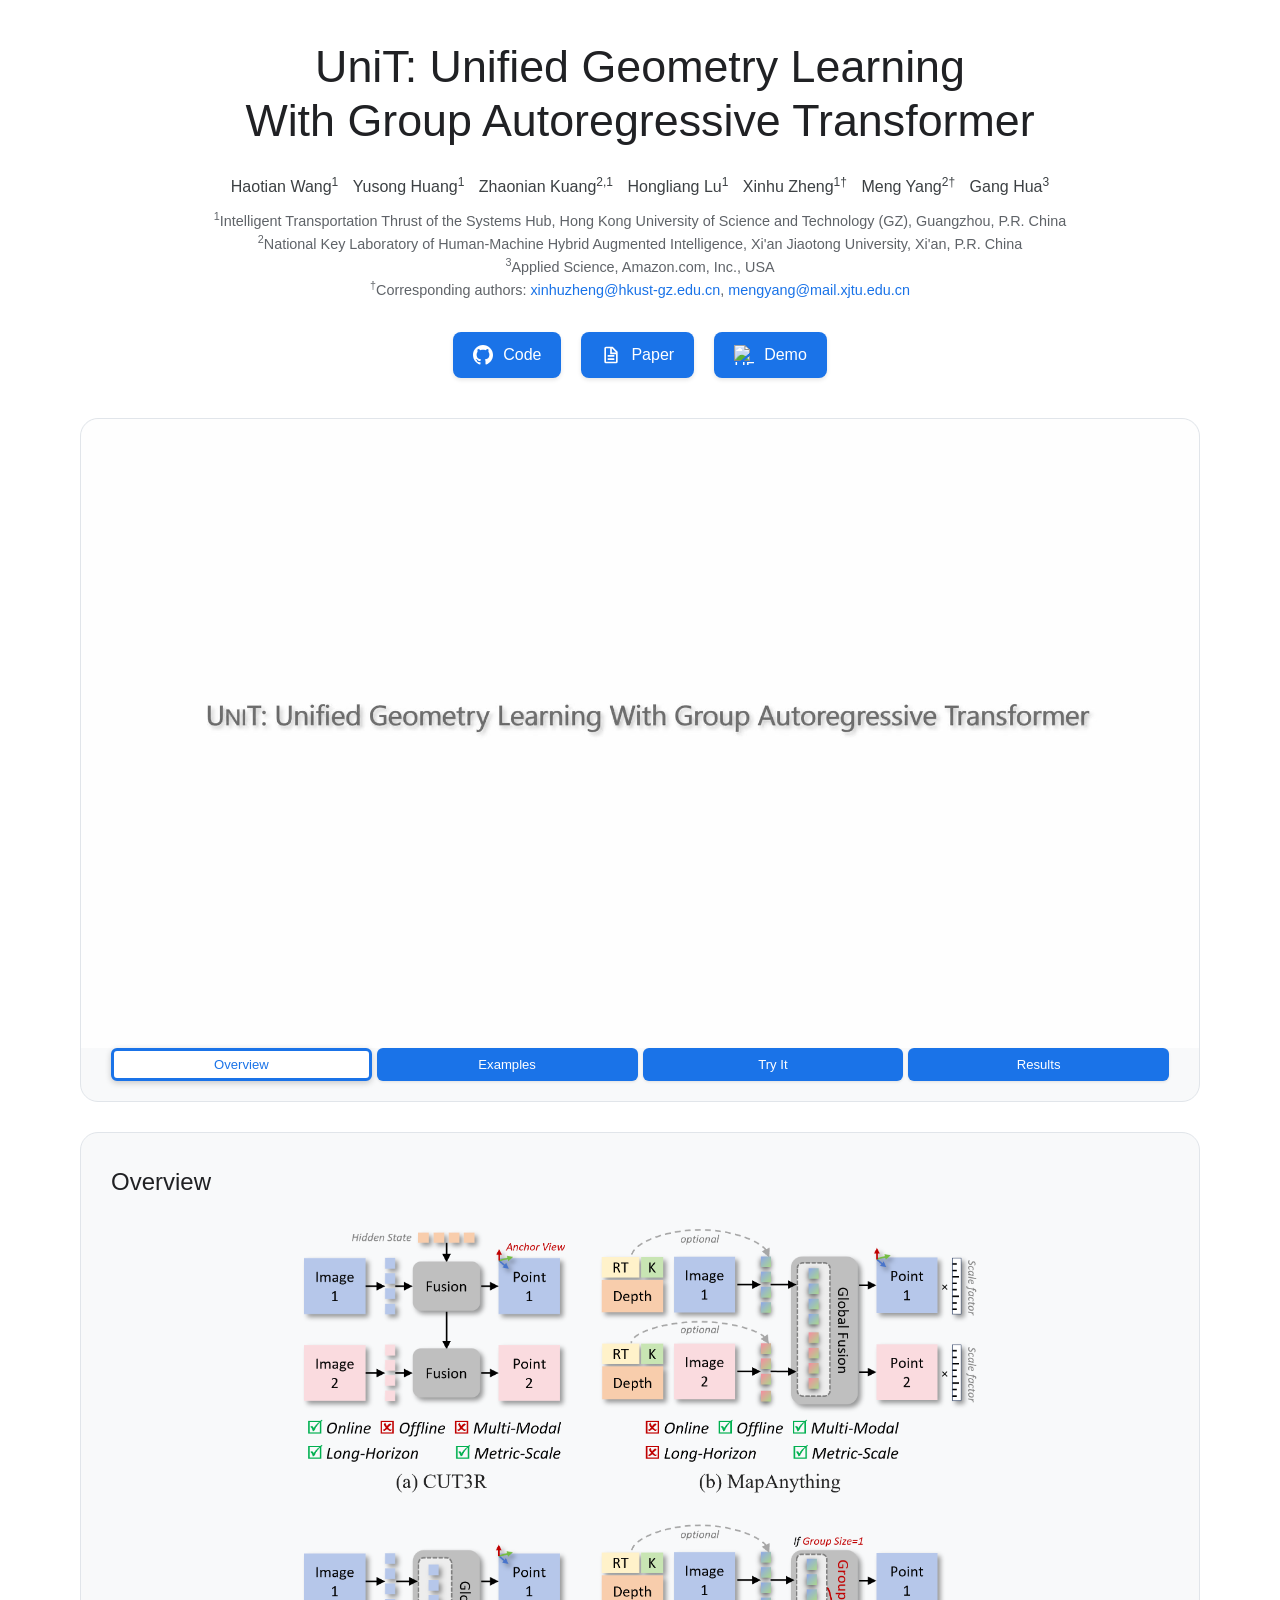
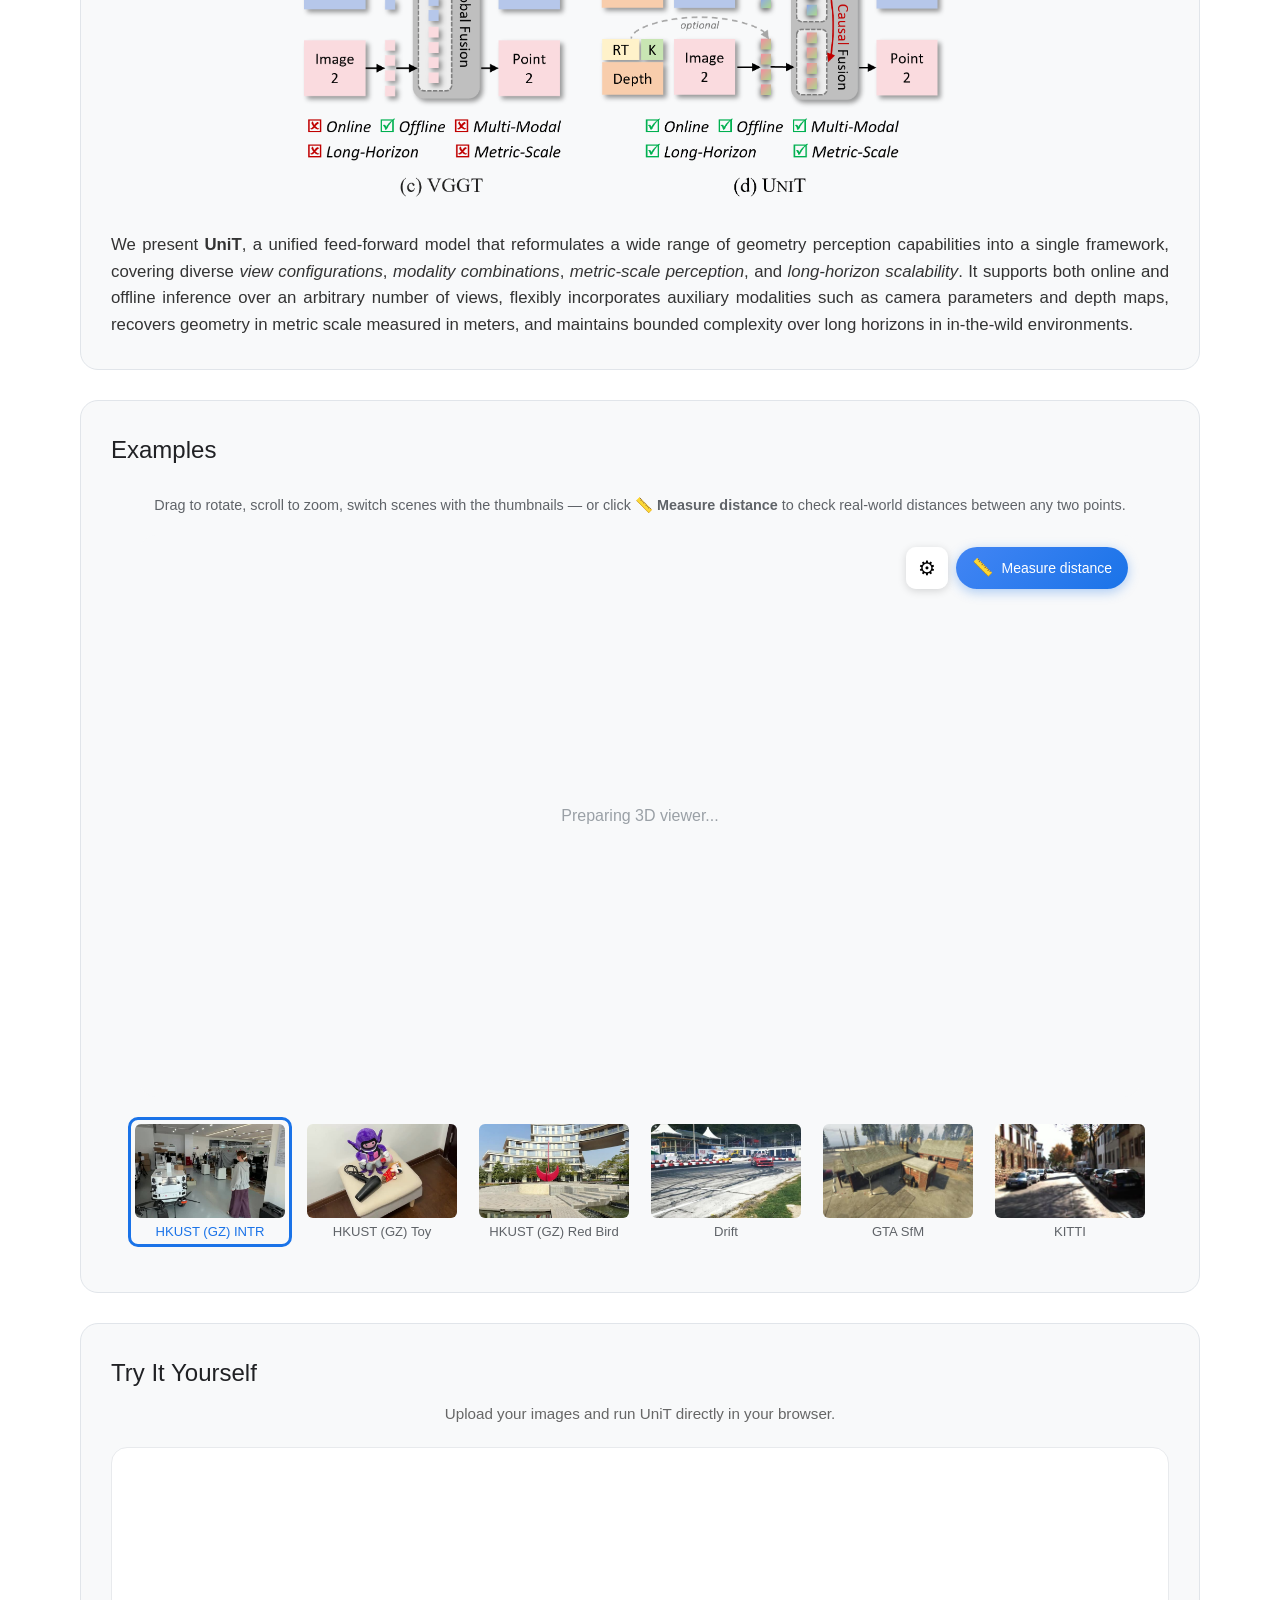
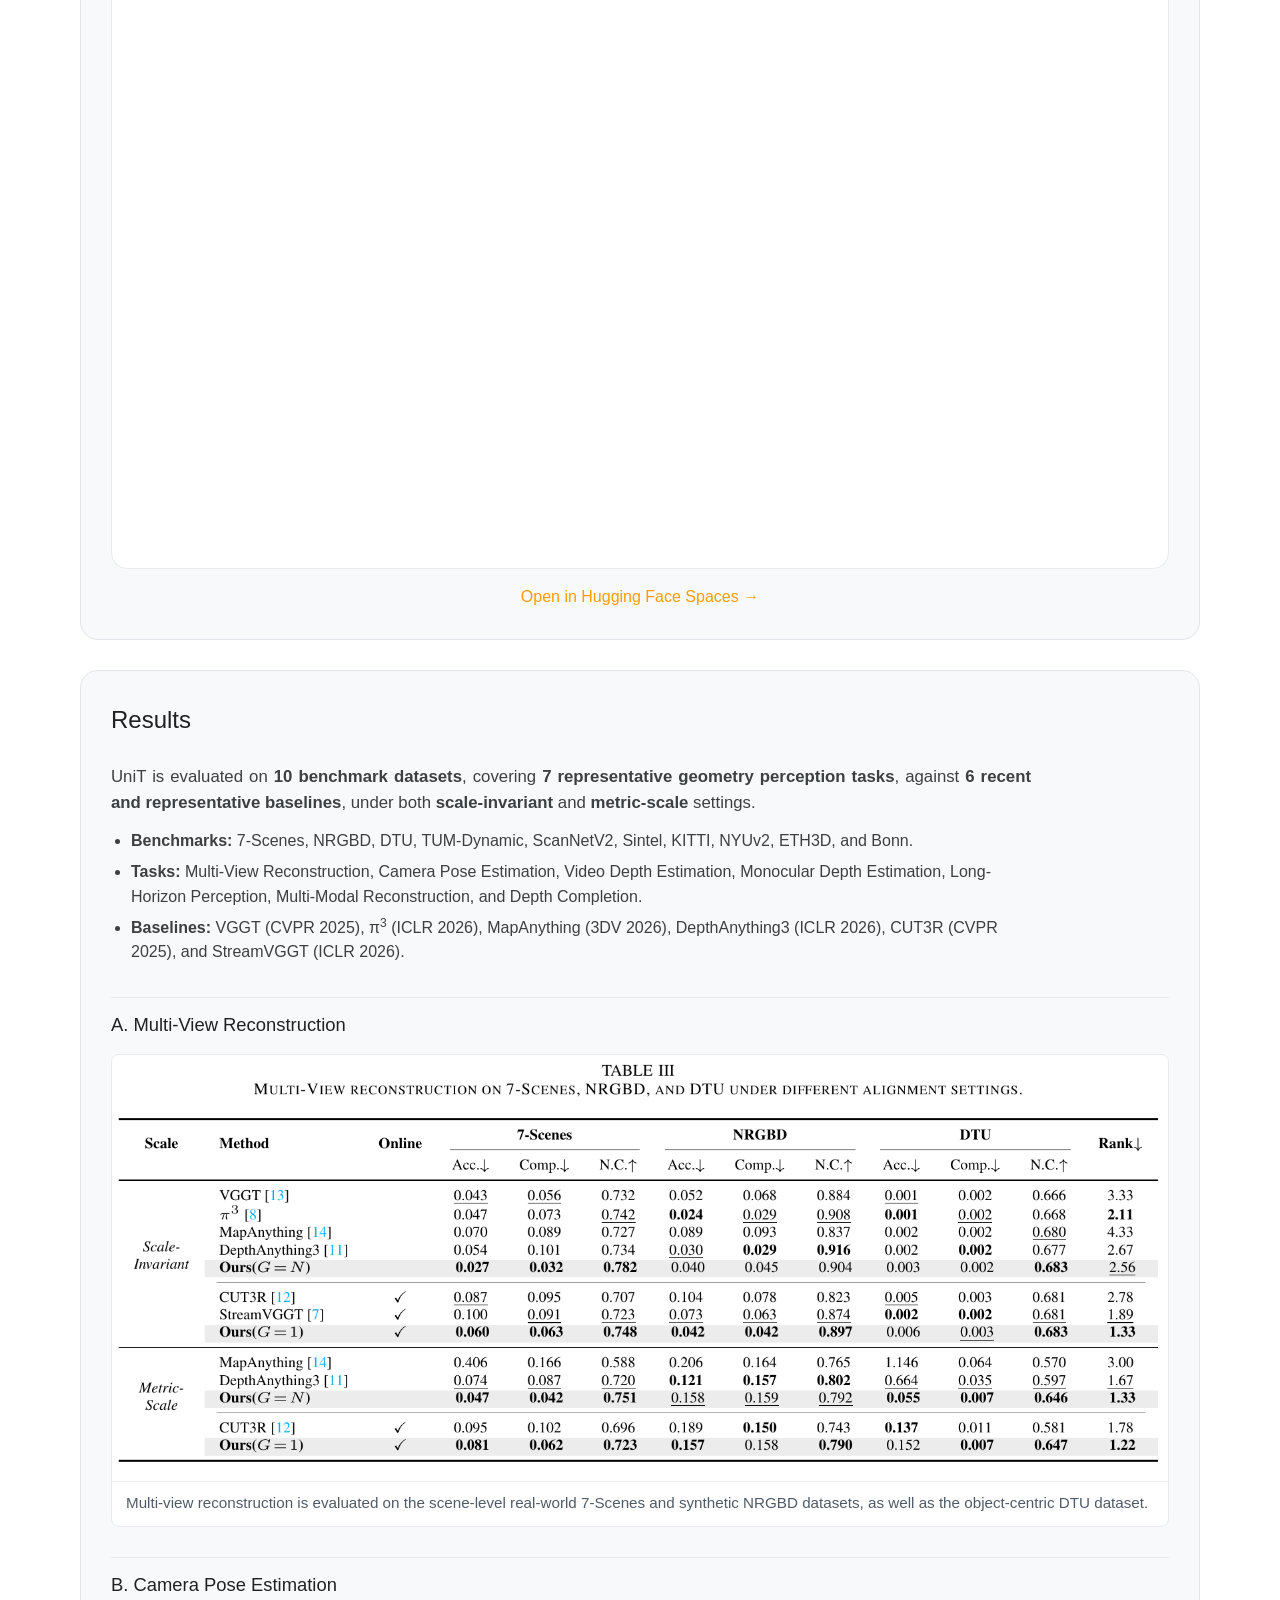
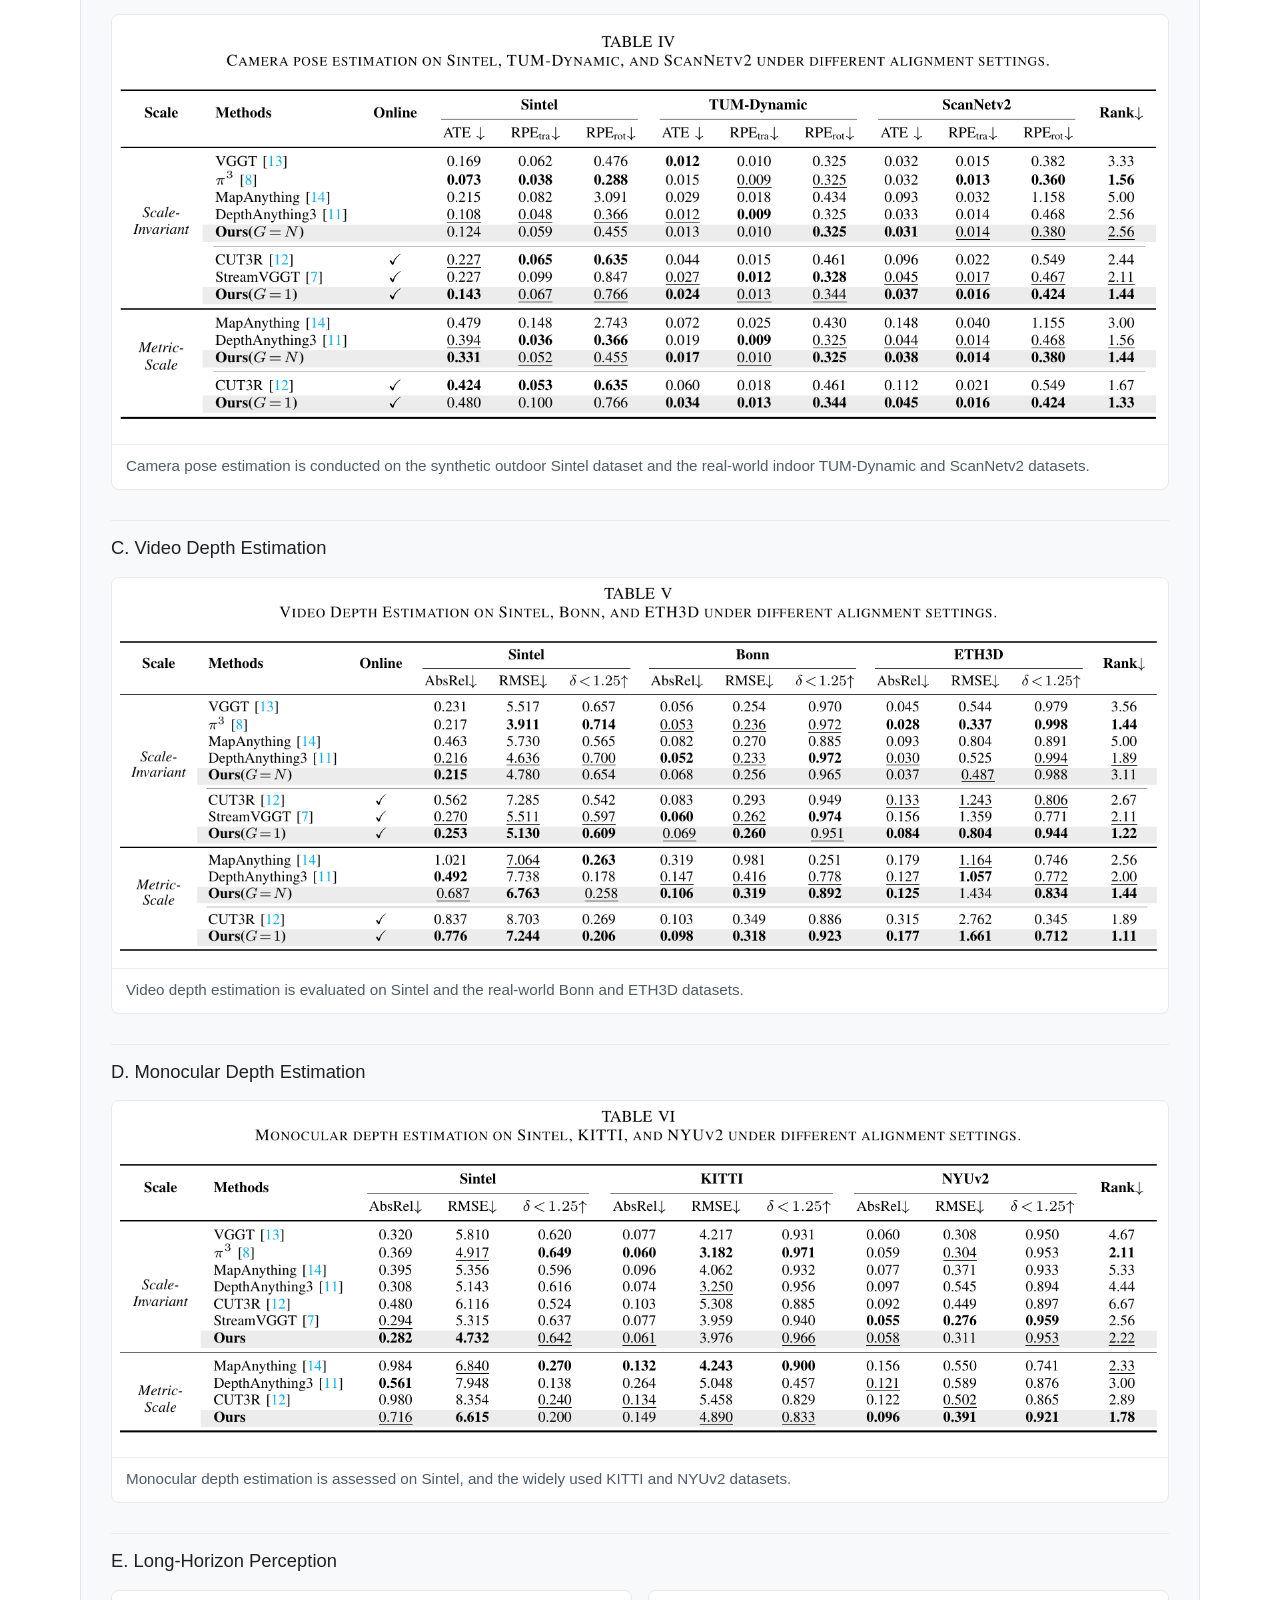
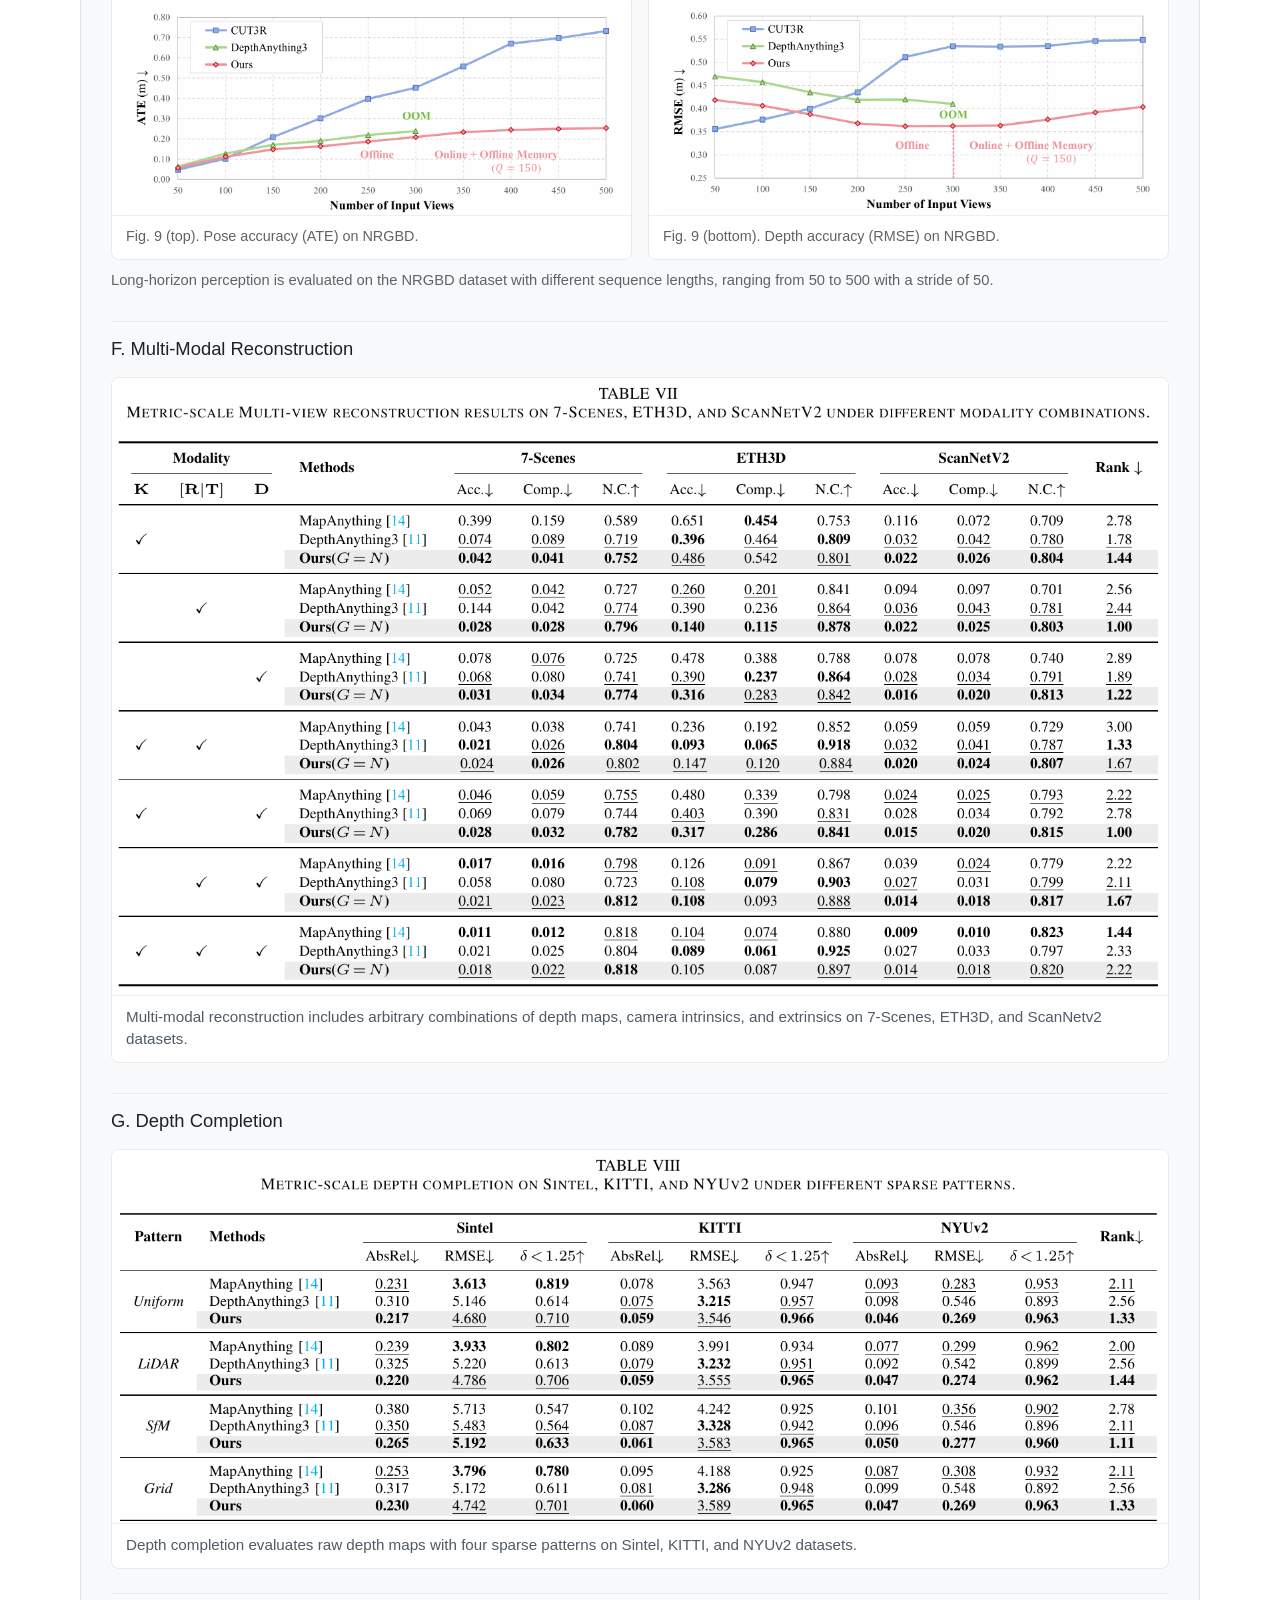
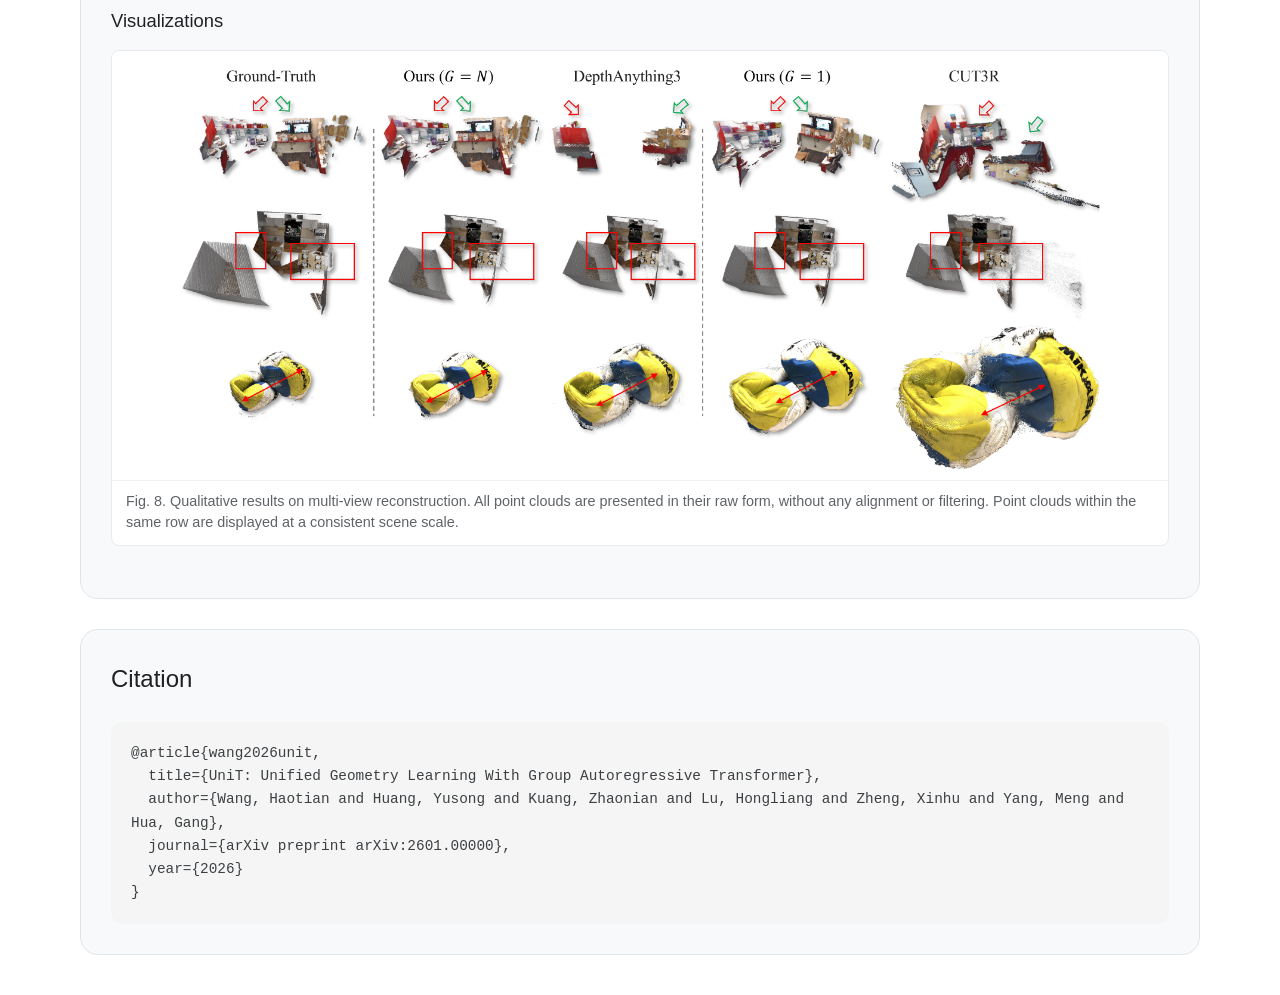
==== index.html @ c6584337 "Restore embedded Hugging Face demo" ====
<!DOCTYPE html>
<html lang="en">
<head>
    <meta charset="UTF-8">
    <meta name="viewport" content="width=device-width, initial-scale=1.0">
    <title>UniT</title>
    <link rel="icon" href="data:image/svg+xml,<svg xmlns=%22http://www.w3.org/2000/svg%22 viewBox=%220 0 100 100%22><text y=%22.9em%22 font-size=%2290%22>🔮</text></svg>">
    <link rel="preconnect" href="https://fonts.googleapis.com">
    <link rel="preconnect" href="https://fonts.gstatic.com" crossorigin>
    <link href="https://fonts.googleapis.com/css2?family=Google+Sans:wght@400;500;700&display=swap" rel="stylesheet">
    <link rel="stylesheet" href="style.css?v=20260520-hfdemo">
    <link rel="preload" as="image" href="assets/videos/intro_poster.jpg">
</head>
<body>

    <h1>UniT: Unified Geometry Learning<br>With Group Autoregressive Transformer</h1>

    <div class="authors">
        <span>Haotian Wang<sup>1</sup></span>
        <span>Yusong Huang<sup>1</sup></span>
        <span>Zhaonian Kuang<sup>2,1</sup></span>
        <span>Hongliang Lu<sup>1</sup></span>
        <span>Xinhu Zheng<sup>1†</sup></span>
        <span>Meng Yang<sup>2†</sup></span>
        <span>Gang Hua<sup>3</sup></span>
    </div>
    <div class="affiliations">
        <sup>1</sup>Intelligent Transportation Thrust of the Systems Hub, Hong Kong University of Science and Technology (GZ), Guangzhou, P.R. China
        <br>
        <sup>2</sup>National Key Laboratory of Human-Machine Hybrid Augmented Intelligence, Xi'an Jiaotong University, Xi'an, P.R. China
        <br>
        <sup>3</sup>Applied Science, Amazon.com, Inc., USA
        <br>
        <sup>†</sup>Corresponding authors:
        <a href="mailto:xinhuzheng@hkust-gz.edu.cn">xinhuzheng@hkust-gz.edu.cn</a>,
        <a href="mailto:mengyang@mail.xjtu.edu.cn">mengyang@mail.xjtu.edu.cn</a>
    </div>

    <div class="links">
        <a href="https://github.com/Wang-xjtu/UniT" target="_blank" rel="noopener noreferrer">
            <svg xmlns="http://www.w3.org/2000/svg" width="16" height="16" viewBox="0 0 24 24" fill="currentColor"><path d="M12 0c-6.626 0-12 5.373-12 12 0 5.302 3.438 9.8 8.207 11.387.599.111.793-.261.793-.577v-2.234c-3.338.726-4.033-1.416-4.033-1.416-.546-1.387-1.333-1.756-1.333-1.756-1.089-.745.083-.729.083-.729 1.205.084 1.839 1.237 1.839 1.237 1.07 1.834 2.807 1.304 3.492.997.107-.775.418-1.305.762-1.604-2.665-.305-5.467-1.334-5.467-5.931 0-1.311.469-2.381 1.236-3.221-.124-.303-.535-1.524.117-3.176 0 0 1.008-.322 3.301 1.23.957-.266 1.983-.399 3.003-.404 1.02.005 2.047.138 3.006.404 2.291-1.552 3.297-1.23 3.297-1.23.653 1.653.242 2.874.118 3.176.77.84 1.235 1.911 1.235 3.221 0 4.609-2.807 5.624-5.479 5.921.43.372.823 1.102.823 2.222v3.293c0 .319.192.694.801.576 4.765-1.589 8.199-6.086 8.199-11.386 0-6.627-5.373-12-12-12z"/></svg>
            Code
        </a>
        <a href="#">
            <svg xmlns="http://www.w3.org/2000/svg" width="16" height="16" viewBox="0 0 24 24" fill="currentColor"><path d="M14 2H6a2 2 0 0 0-2 2v16a2 2 0 0 0 2 2h12a2 2 0 0 0 2-2V8l-6-6zm-1 2l5 5h-5V4zM6 20V4h5v7h7v9H6z"/><path d="M8 12h8v2H8zm0 4h8v2H8z"/></svg>
            Paper
        </a>
        <a href="https://enceladush-unit.hf.space/" target="_blank" rel="noopener noreferrer">
            <img src="https://huggingface.co/front/assets/huggingface_logo-noborder.svg" alt="HF" width="20" height="20" style="vertical-align: middle;">
            Demo
        </a>
    </div>

    <!-- Video Container (like D4RT intro video) -->
    <div class="video-container">
        <!-- `preload="none"` keeps the 18 MB intro.mp4 off the network on
             first paint. The poster image (36 KB, preloaded above)
             renders immediately. script.js flips preload to "auto" and
             calls play() once the intro becomes visible. -->
        <video id="intro-video" autoplay muted loop playsinline preload="none" poster="assets/videos/intro_poster.jpg">
            <source src="assets/videos/intro.mp4" type="video/mp4">
        </video>
        <div class="chapters">
            <button class="selected" data-section="overview">Overview</button>
            <button data-section="demo">Examples</button>
            <button data-section="hf-demo">Try It</button>
            <button data-section="results">Results</button>
        </div>
    </div>

    <!-- Overview -->
    <div class="method" id="overview">
        <h2>Overview</h2>
        <div class="fig-container" style="text-align:center;">
            <img src="assets/overview.png" alt="UniT Overview" style="width:65%; max-width:100%; border-radius:20px; display:inline-block;">
        </div>
        <p>
            We present <strong>UniT</strong>, a unified feed-forward model that reformulates a wide range of geometry perception capabilities into a single framework, covering diverse <em>view configurations</em>, <em>modality combinations</em>, <em>metric-scale perception</em>, and <em>long-horizon scalability</em>. It supports both online and offline inference over an arbitrary number of views, flexibly incorporates auxiliary modalities such as camera parameters and depth maps, recovers geometry in metric scale measured in meters, and maintains bounded complexity over long horizons in in-the-wild environments.
        </p>
    </div>

    <!-- Examples -->
    <div class="visualization-container" id="demo">
        <h2>Examples</h2>
        <p class="demo-hint">Drag to rotate, scroll to zoom, switch scenes with the thumbnails — or click <strong>📏 Measure distance</strong> to check real-world distances between any two points.</p>
        <p id="measure-hint" class="measure-hint">Click two points to measure distance</p>
        <div class="demo-ply-panel">
            <div id="demo-message">Click a thumbnail or the Examples tab to load the point cloud.</div>
            <button id="measure-btn" class="measure-button" title="Toggle distance measurement — click two points on the cloud to measure" aria-label="Toggle distance measurement">
                <span class="measure-icon" aria-hidden="true">📏</span>
                <span class="measure-label">Measure distance</span>
            </button>
            <button id="controls-toggle-btn" class="controls-toggle" title="Open view controls" aria-label="Open view controls">⚙</button>
            <canvas id="demo-canvas"></canvas>

            <!-- MeshLab-style live view controls (sampling rate, point size,
                 brightness, background, scene rotation, initial camera). -->
            <aside id="demo-controls-panel" class="demo-controls-panel" aria-label="View controls">
                <div class="controls-header">
                    <span>View Controls</span>
                    <button id="controls-close" aria-label="Close view controls">×</button>
                </div>
                <div class="controls-body">
                    <div class="control-group">
                        <div class="control-label">
                            <span>Point size</span>
                            <span class="control-value" id="ctrl-pointsize-val">0.050</span>
                        </div>
                        <input type="range" id="ctrl-pointsize" min="0.000001" max="0.5" step="0.000001">
                    </div>
                    <div class="control-group">
                        <div class="control-label">
                            <span>Sampling rate</span>
                            <span class="control-value" id="ctrl-sampling-val">100%</span>
                        </div>
                        <input type="range" id="ctrl-sampling" min="1" max="100" step="1" value="100">
                    </div>
                    <div class="control-group">
                        <div class="control-label">
                            <span>Brightness</span>
                            <span class="control-value" id="ctrl-brightness-val">1.00×</span>
                        </div>
                        <input type="range" id="ctrl-brightness" min="0.30" max="3.0" step="0.05" value="1.0">
                    </div>
                    <div class="control-group">
                        <div class="control-label"><span>Background</span></div>
                        <div id="ctrl-bg-swatches" class="bg-swatches">
                            <button type="button" class="bg-swatch selected" data-bg="#ffffff" style="background:#ffffff" title="White"></button>
                            <button type="button" class="bg-swatch" data-bg="#f1f3f4" style="background:#f1f3f4" title="Light grey"></button>
                            <button type="button" class="bg-swatch" data-bg="#1f1f1f" style="background:#1f1f1f" title="Dark grey"></button>
                            <button type="button" class="bg-swatch" data-bg="#000000" style="background:#000000" title="Black"></button>
                        </div>
                    </div>
                    <div class="control-group">
                        <div class="control-label"><span>Scene rotation</span></div>
                        <div class="sub-control">
                            <span>Pitch (X)</span>
                            <input type="range" id="ctrl-rot-x" min="-180" max="180" step="1" value="0">
                            <span class="control-value" id="ctrl-rot-x-val">0°</span>
                        </div>
                        <div class="sub-control">
                            <span>Yaw (Y)</span>
                            <input type="range" id="ctrl-rot-y" min="-180" max="180" step="1" value="0">
                            <span class="control-value" id="ctrl-rot-y-val">0°</span>
                        </div>
                        <div class="sub-control">
                            <span>Roll (Z)</span>
                            <input type="range" id="ctrl-rot-z" min="-180" max="180" step="1" value="0">
                            <span class="control-value" id="ctrl-rot-z-val">0°</span>
                        </div>
                    </div>
                    <div class="control-buttons">
                        <button type="button" id="ctrl-capture-cam" class="ctrl-btn" title="Saves the current camera perspective as this scene's initial view; future loads of this scene will open at this angle.">Save as Initial View</button>
                        <button type="button" id="ctrl-reset" class="ctrl-btn ctrl-btn-ghost">Reset</button>
                        <button type="button" id="ctrl-copy" class="ctrl-btn ctrl-btn-primary">Copy Config</button>
                    </div>
                    <pre id="ctrl-copy-output" class="ctrl-copy-output" style="display:none"></pre>
                </div>
            </aside>
        </div>
        <div class="sample-selector">
            <div class="samples-row demo-thumbs">
                <button class="demo-thumb selected" data-demo="hkust_intr">
                    <video src="assets/demos/hkust_intr/reconstructed.h264.mp4" poster="assets/demos/hkust_intr/cover.jpg" muted loop playsinline preload="none"></video>
                    <span>HKUST (GZ) INTR</span>
                </button>
                <button class="demo-thumb" data-demo="hkust_toy">
                    <video src="assets/demos/hkust_toy/reconstructed.h264.mp4" poster="assets/demos/hkust_toy/cover.jpg" muted loop playsinline preload="none"></video>
                    <span>HKUST (GZ) Toy</span>
                </button>
                <button class="demo-thumb" data-demo="hkust_redbird">
                    <video src="assets/demos/hkust_redbird/reconstructed.h264.mp4" poster="assets/demos/hkust_redbird/cover.jpg" muted loop playsinline preload="none"></video>
                    <span>HKUST (GZ) Red Bird</span>
                </button>
                <button class="demo-thumb" data-demo="drift">
                    <video src="assets/demos/drift/reconstructed.h264.mp4" poster="assets/demos/drift/cover.jpg" muted loop playsinline preload="none"></video>
                    <span>Drift</span>
                </button>
                <button class="demo-thumb" data-demo="gta_sfm">
                    <video src="assets/demos/gta_sfm/reconstructed.h264.mp4" poster="assets/demos/gta_sfm/cover.jpg" muted loop playsinline preload="none"></video>
                    <span>GTA SfM</span>
                </button>
                <button class="demo-thumb" data-demo="kitti">
                    <video src="assets/demos/kitti/reconstructed.h264.mp4" poster="assets/demos/kitti/cover.jpg" muted loop playsinline preload="none"></video>
                    <span>KITTI</span>
                </button>
            </div>
        </div>
    </div>

    <!-- Hugging Face Demo -->
    <div class="demo-container" id="hf-demo">
        <h2>Try It Yourself</h2>
        <p class="demo-description">Upload your images and run UniT directly in your browser.</p>
        <div class="hf-space-wrapper">
            <iframe
                src="https://enceladush-unit.hf.space/"
                frameborder="0"
                width="100%"
                height="720"
                title="UniT Demo"
                allow="accelerometer; autoplay; clipboard-write; encrypted-media; gyroscope; picture-in-picture"
                allowfullscreen
            ></iframe>
        </div>
        <p class="demo-link">
            <a href="https://enceladush-unit.hf.space/" target="_blank" rel="noopener noreferrer">
                Open in Hugging Face Spaces →
            </a>
        </p>
    </div>

    <!-- Results -->
    <div class="results" id="results">
        <h2>Results</h2>
        <p class="results-intro">
            UniT is evaluated on <strong>10 benchmark datasets</strong>, covering <strong>7 representative geometry perception tasks</strong>, against <strong>6 recent and representative baselines</strong>, under both <strong>scale-invariant</strong> and <strong>metric-scale</strong> settings.
        </p>
        <ul class="result-summary-list">
            <li><strong>Benchmarks:</strong> 7-Scenes, NRGBD, DTU, TUM-Dynamic, ScanNetV2, Sintel, KITTI, NYUv2, ETH3D, and Bonn.</li>
            <li><strong>Tasks:</strong> Multi-View Reconstruction, Camera Pose Estimation, Video Depth Estimation, Monocular Depth Estimation, Long-Horizon Perception, Multi-Modal Reconstruction, and Depth Completion.</li>
            <li><strong>Baselines:</strong> VGGT (CVPR 2025), &pi;<sup>3</sup> (ICLR 2026), MapAnything (3DV 2026), DepthAnything3 (ICLR 2026), CUT3R (CVPR 2025), and StreamVGGT (ICLR 2026).</li>
        </ul>
        <div class="result-table-list">
            <h3 class="result-task-title">A. Multi-View Reconstruction</h3>
            <figure class="result-figure">
                <img src="assets/results/table3_reconstruction.png" alt="Table III multi-view reconstruction results">
                <figcaption class="result-task-desc">Multi-view reconstruction is evaluated on the scene-level real-world 7-Scenes and synthetic NRGBD datasets, as well as the object-centric DTU dataset.</figcaption>
            </figure>

            <h3 class="result-task-title">B. Camera Pose Estimation</h3>
            <figure class="result-figure">
                <img src="assets/results/table4_pose.png" alt="Table IV camera pose estimation results">
                <figcaption class="result-task-desc">Camera pose estimation is conducted on the synthetic outdoor Sintel dataset and the real-world indoor TUM-Dynamic and ScanNetv2 datasets.</figcaption>
            </figure>

            <h3 class="result-task-title">C. Video Depth Estimation</h3>
            <figure class="result-figure">
                <img src="assets/results/table5_video_depth.png" alt="Table V video depth estimation results">
                <figcaption class="result-task-desc">Video depth estimation is evaluated on Sintel and the real-world Bonn and ETH3D datasets.</figcaption>
            </figure>

            <h3 class="result-task-title">D. Monocular Depth Estimation</h3>
            <figure class="result-figure">
                <img src="assets/results/table6_mono_depth.png" alt="Table VI monocular depth estimation results">
                <figcaption class="result-task-desc">Monocular depth estimation is assessed on Sintel, and the widely used KITTI and NYUv2 datasets.</figcaption>
            </figure>

            <h3 class="result-task-title">E. Long-Horizon Perception</h3>
            <figure class="result-figure-group">
                <div class="result-figure-pair" aria-label="Fig. 9 long-horizon perception results">
                    <figure class="result-figure">
                        <img src="assets/results/fig9_long_horizon_ate.png" alt="Fig. 9 ATE long-horizon perception results">
                        <figcaption>Fig. 9 (top). Pose accuracy (ATE) on NRGBD.</figcaption>
                    </figure>
                    <figure class="result-figure">
                        <img src="assets/results/fig9_long_horizon_rmse.png" alt="Fig. 9 RMSE long-horizon perception results">
                        <figcaption>Fig. 9 (bottom). Depth accuracy (RMSE) on NRGBD.</figcaption>
                    </figure>
                </div>
                <figcaption class="result-group-caption result-task-desc">Long-horizon perception is evaluated on the NRGBD dataset with different sequence lengths, ranging from 50 to 500 with a stride of 50.</figcaption>
            </figure>

            <h3 class="result-task-title">F. Multi-Modal Reconstruction</h3>
            <figure class="result-figure">
                <img src="assets/results/table7_multimodal.png" alt="Table VII multi-modal reconstruction results">
                <figcaption class="result-task-desc">Multi-modal reconstruction includes arbitrary combinations of depth maps, camera intrinsics, and extrinsics on 7-Scenes, ETH3D, and ScanNetv2 datasets.</figcaption>
            </figure>

            <h3 class="result-task-title">G. Depth Completion</h3>
            <figure class="result-figure">
                <img src="assets/results/table8_depth_completion.png" alt="Table VIII depth completion results">
                <figcaption class="result-task-desc">Depth completion evaluates raw depth maps with four sparse patterns on Sintel, KITTI, and NYUv2 datasets.</figcaption>
            </figure>
        </div>
        <h3 class="result-task-title result-task-title-wide">Visualizations</h3>
        <figure class="result-figure result-figure-wide result-figure-after-tables">
            <img src="assets/results/fig8_qualitative.png" alt="Qualitative multi-view reconstruction results from Fig. 8">
            <figcaption>Fig. 8. Qualitative results on multi-view reconstruction. All point clouds are presented in their raw form, without any alignment or filtering. Point clouds within the same row are displayed at a consistent scene scale.</figcaption>
        </figure>
    </div>

    <!-- Citation -->
    <div class="citation">
        <h2>Citation</h2>
<pre>@article{wang2026unit,
  title={UniT: Unified Geometry Learning With Group Autoregressive Transformer},
  author={Wang, Haotian and Huang, Yusong and Kuang, Zhaonian and Lu, Hongliang and Zheng, Xinhu and Yang, Meng and Hua, Gang},
  journal={arXiv preprint arXiv:2601.00000},
  year={2026}
}</pre>
    </div>

    <script src="script.js?v=20260508-dragfix"></script>
</body>
</html>
---- style.css ----
/* ========================================
   D4RT Style - Light Theme Academic Template
   Replicated from https://d4rt-paper.github.io/
   ======================================== */

:root {
    --btn-height: 44px;
    --btn-gap: 8px;
    --img-size: calc((var(--btn-height) * 2) + var(--btn-gap));
    --btn-height-mobile: 30px;
    --btn-gap-mobile: 4px;
    --img-size-mobile: calc((var(--btn-height-mobile) * 2) + var(--btn-gap-mobile));
}

* {
    margin: 0;
    padding: 0;
    box-sizing: border-box;
}

body {
    font-family: 'Google Sans', Arial, sans-serif;
    line-height: 1.6;
    color: #333;
    max-width: 1200px;
    margin: 40px auto;
    padding: 0 40px;
    background-color: #fff;
}

a {
    color: #1a73e8;
    text-decoration: none;
}

a:hover {
    text-decoration: underline;
}

h1, h2 {
    color: #202124;
    text-align: center;
    font-weight: 500;
}

h1 {
    font-size: 2.8em;
    margin-bottom: 0.6em;
    line-height: 1.2;
}

h2 {
    font-size: 1.9em;
    margin-top: 1.5em;
    margin-bottom: 1em;
}

/* Authors */
.authors {
    text-align: center;
    margin-bottom: 10px;
    font-size: 1em;
    color: #3c4043;
}

.authors span {
    display: inline-block;
    margin: 0 5px;
    white-space: nowrap;
}

/* Affiliations */
.affiliations {
    text-align: center;
    font-size: 0.9em;
    margin-bottom: 30px;
    color: #5f6368;
}

sup {
    line-height: 0;
    font-size: 75%;
}

/* Links */
.links {
    display: flex;
    align-items: center;
    justify-content: center;
    flex-wrap: wrap;
    gap: 20px;
    margin-bottom: 40px;
}

.links a {
    display: flex;
    align-items: center;
    justify-content: center;
    gap: 10px;
    min-width: 105px;
    height: 46px;
    padding: 10px 20px;
    background-color: #1a73e8;
    color: white;
    text-decoration: none;
    border-radius: 8px;
    transition: background-color 0.3s, box-shadow 0.3s;
    box-shadow: 0 2px 4px rgba(0,0,0,0.1);
    font-weight: 500;
    line-height: 1;
    box-sizing: border-box;
}

.links a svg,
.links a img {
    display: block;
    width: 20px;
    height: 20px;
    flex-shrink: 0;
}

.links a:hover {
    background-color: #185abc;
    box-shadow: 0 4px 8px rgba(0,0,0,0.2);
}

/* Video Container */
.video-container {
    background-color: #f8f9fa;
    padding: 0;
    border-radius: 18px;
    margin-bottom: 30px;
    border: 1px solid #e1e5ea;
    overflow: hidden;
    position: relative;
}

.video-container video {
    width: 100%;
    display: block;
    border-radius: 18px 18px 0 0;
}

.video-placeholder {
    width: 100%;
    aspect-ratio: 16/9;
    background: linear-gradient(135deg, #f8f9fa 0%, #e8eaed 100%);
    display: flex;
    flex-direction: column;
    align-items: center;
    justify-content: center;
    color: #5f6368;
    font-size: 1.2em;
    border-radius: 30px 30px 0 0;
}

.video-placeholder small {
    font-size: 0.7em;
    margin-top: 8px;
    opacity: 0.7;
}

.video-container video:not([src=""]) + .video-placeholder {
    display: none;
}

/* Chapters Navigation */
.chapters {
    display: flex;
    justify-content: center;
    gap: 5px;
    margin-bottom: -10px;
    padding: 0 30px 30px;
    flex-wrap: wrap;
}

.chapters button {
    padding: 5px 7px;
    border: 3px solid transparent;
    border-radius: 6px;
    cursor: pointer;
    transition: background-color 0.3s, box-shadow 0.3s, filter 0.3s, border-color 0.3s, color 0.3s;
    font-size: 0.82em;
    color: white;
    font-weight: 500;
    box-shadow: 0 1px 3px rgba(0,0,0,0.1);
    text-align: center;
    line-height: 1.3;
    background-color: #1a73e8;
    flex: 1 1 100px;
    font-family: inherit;
}

.chapters button:hover:not(.selected) {
    box-shadow: 0 2px 6px rgba(0,0,0,0.2);
    filter: brightness(110%);
}

.chapters button.selected {
    background-color: #fff;
    border-color: #1a73e8;
    color: #1a73e8;
    box-shadow: 0 2px 6px rgba(0,0,0,0.2);
}

/* Section blocks */
.abstract, .citation, .visualization-container, .method, .results, .capabilities, .demo-container, .acknowledgements {
    background-color: #f8f9fa;
    padding: 30px;
    border-radius: 18px;
    margin-bottom: 30px;
    border: 1px solid #e1e5ea;
    transition: padding-bottom 0.1s ease-in-out;
}

.abstract h2, .citation h2, .visualization-container h2, .method h2, .results h2, .capabilities h2, .demo-container h2, .acknowledgements h2 {
    margin-top: 0;
    text-align: left;
    font-size: 1.5em;
}

.abstract p, .method p, .results p, .capabilities p, .acknowledgements p {
    text-align: justify;
    font-size: 1.05em;
}

/* Figure Container */
.fig-container {
    background-color: transparent;
    padding: 0;
    border-radius: 16px;
    border: none;
    margin-bottom: 15px;
    box-sizing: border-box;
}

.capabilities-images {
    display: flex;
    gap: 10px;
}

.capabilities-images img {
    min-width: 0;
    flex: 1;
    height: auto;
    display: block;
    margin: 0 auto;
    max-width: 100%;
    border-radius: 20px;
}

.img-placeholder {
    flex: 1;
    min-height: 200px;
    background: linear-gradient(135deg, #f8f9fa 0%, #e8eaed 100%);
    border-radius: 20px;
    display: flex;
    flex-direction: column;
    align-items: center;
    justify-content: center;
    color: #5f6368;
    font-size: 0.9em;
    text-align: center;
}

.img-placeholder small {
    font-size: 0.8em;
    opacity: 0.7;
    margin-top: 4px;
}

/* Results */
.results-intro {
    max-width: 920px;
    margin: 0 0 12px;
    color: #3c4043;
}

.result-summary-list {
    max-width: 920px;
    margin: 0 0 24px;
    padding-left: 20px;
    color: #3c4043;
    line-height: 1.55;
}

.result-summary-list li + li {
    margin-top: 6px;
}

.result-table-list {
    display: grid;
    gap: 22px;
}

.result-table-list .result-figure {
    width: 100%;
    margin-left: auto;
    margin-right: auto;
}

.result-table-list .result-figure-pair {
    width: 100%;
    margin: 0 auto;
    display: grid;
    grid-template-columns: minmax(0, 1fr) minmax(0, 1fr);
    gap: 16px;
}

.result-table-list .result-figure-pair .result-figure {
    width: 100%;
}

.result-task-title {
    width: 100%;
    margin: 8px auto -8px;
    padding-top: 12px;
    border-top: 1px solid #e8eaed;
    color: #202124;
    font-size: 1.15em;
    font-weight: 500;
}

.result-task-desc {
    width: 100%;
    margin: 0;
    color: #5f6368;
    font-size: 0.95em;
    line-height: 1.45;
}

.result-task-title-wide {
    width: 100%;
    margin-top: 24px;
}

.result-figure-group {
    margin: 0;
}

.result-figure {
    margin: 0;
    overflow: hidden;
    border: 1px solid #e8eaed;
    border-radius: 8px;
    background: #fff;
}

.result-figure img {
    display: block;
    width: 100%;
    height: auto;
    background: #fff;
}

.result-figure-wide {
    margin-bottom: 22px;
}

.result-figure-after-tables {
    margin-top: 22px;
}

.result-figure figcaption {
    padding: 10px 14px 12px;
    border-top: 1px solid #edf0f2;
    color: #5f6368;
    font-size: 0.9em;
    line-height: 1.45;
}

.result-figure figcaption.result-task-desc {
    color: #4f5b67;
    font-size: 0.95em;
}

.result-group-caption {
    margin-top: 10px;
    color: #5f6368;
    font-size: 0.92em;
    line-height: 1.45;
}

/* Visualization */
.visualization-container h2 {
    display: flex;
    align-items: center;
    gap: 10px;
}

/* Interactive Examples — single centered 3D viewer + video thumbnails */
.demo-hint {
    text-align: center;
    color: #5f6368;
    font-size: 0.9em;
    margin-bottom: 18px;
}

.demo-ply-panel {
    position: relative;
    width: 100%;
    max-width: 1000px;
    margin: 0 auto;
    border-radius: 16px;
    overflow: hidden;
    background-color: #f8f9fa;
    aspect-ratio: 16 / 9;
    min-height: 380px;
}

.measure-button {
    position: absolute;
    top: 12px;
    right: 12px;
    z-index: 10;
    height: 42px;
    padding: 0 16px;
    border: none;
    border-radius: 21px;
    background: linear-gradient(135deg, #4285f4 0%, #1a73e8 100%);
    color: #fff;
    box-shadow: 0 3px 12px rgba(26, 115, 232, 0.35);
    cursor: pointer;
    font-family: inherit;
    font-size: 14px;
    font-weight: 500;
    line-height: 1;
    display: inline-flex;
    align-items: center;
    gap: 8px;
    transition: transform 0.15s ease, box-shadow 0.15s ease, background 0.15s ease;
}

.measure-button .measure-icon { font-size: 17px; line-height: 1; }
.measure-button .measure-label { white-space: nowrap; }

.measure-button:hover {
    transform: translateY(-1px);
    box-shadow: 0 5px 16px rgba(26, 115, 232, 0.5);
}

.measure-button:focus-visible {
    outline: none;
    box-shadow: 0 0 0 3px rgba(26, 115, 232, 0.35), 0 3px 12px rgba(26, 115, 232, 0.4);
}

.measure-button.active {
    background: linear-gradient(135deg, #0b5cb8 0%, #0b5cb8 100%);
    box-shadow: 0 0 0 3px rgba(26, 115, 232, 0.28), 0 3px 12px rgba(26, 115, 232, 0.45);
}

/* Brief attention pulse so first-time visitors notice the measure tool.
   Stops on hover or when activated. Runs 3 cycles (~6s) then rests. */
@keyframes measureButtonPulse {
    0%, 100% { box-shadow: 0 3px 12px rgba(26, 115, 232, 0.35), 0 0 0 0 rgba(26, 115, 232, 0.45); }
    50%      { box-shadow: 0 3px 12px rgba(26, 115, 232, 0.35), 0 0 0 10px rgba(26, 115, 232, 0); }
}
.measure-button:not(.active):not(:hover) {
    animation: measureButtonPulse 2.2s ease-out 0.6s 3;
}

.measure-hint {
    display: none;
    text-align: center;
    color: #e67e22;
    font-size: 0.85em;
    padding: 8px 16px;
    background: #fff8f0;
    border: 1px solid #f5cba7;
    border-radius: 6px;
    width: fit-content;
    margin: 0 auto 12px;
}

.measure-hint.visible {
    display: block;
}

#demo-message {
    position: absolute;
    inset: 0;
    z-index: 2;
    display: flex;
    align-items: center;
    justify-content: center;
    font-weight: 500;
    font-size: 1em;
    color: #9aa0a6;
    pointer-events: none;
    text-align: center;
    padding: 20px;
}

#demo-canvas {
    display: block;
    width: 100%;
    height: 100%;
    touch-action: none;
    z-index: 1;
}

.demo-thumbs {
    gap: 14px;
    justify-content: center;
    flex-wrap: wrap;
}

.demo-thumb {
    all: unset;
    cursor: pointer;
    display: flex;
    flex-direction: column;
    align-items: center;
    gap: 6px;
    padding: 4px;
    border-radius: 10px;
    border: 3px solid transparent;
    transition: transform 0.2s, border-color 0.2s, box-shadow 0.2s;
    font-family: inherit;
}

.demo-thumb video {
    width: 150px;
    height: 94px;
    object-fit: cover;
    border-radius: 6px;
    display: block;
    background: #000;
}

.demo-thumb span {
    font-size: 0.82em;
    color: #5f6368;
    font-weight: 500;
    line-height: 1.2;
}

.demo-thumb:hover {
    transform: translateY(-2px);
    box-shadow: 0 4px 10px rgba(0, 0, 0, 0.1);
}

.demo-thumb.selected {
    border-color: #1a73e8;
}

.demo-thumb.selected span {
    color: #1a73e8;
}

@media (max-width: 800px) {
    .demo-ply-panel {
        min-height: 280px;
    }
    .demo-thumb video {
        width: 110px;
        height: 68px;
    }
    /* Drop "distance" from the pill so both top-right controls fit
       on phone-width screens without overlapping each other. */
    .measure-button .measure-label { font-size: 13px; }
    .measure-button .measure-label::after { content: ""; }
}

@media (max-width: 520px) {
    .measure-button { padding: 0 12px; gap: 6px; }
    .measure-button .measure-label { display: none; }
    .controls-toggle { right: 64px; }
}

/* ============================================================
   View controls panel — MeshLab-style live tweaks (point size,
   sampling rate, brightness, background, scene rotation, camera).
   Lives as an overlay inside the demo panel so the 3D canvas stays
   interactive even while the user drags sliders.
   ============================================================ */

.controls-toggle {
    position: absolute;
    top: 12px;
    /* Measure button sits at right:12px and is ~172px wide with the
       "Measure distance" label. Leave an 8px gap so the two controls
       sit cleanly side-by-side without overlapping. */
    right: 192px;
    z-index: 10;
    width: 42px;
    height: 42px;
    border: none;
    border-radius: 10px;
    background: rgba(255, 255, 255, 0.94);
    box-shadow: 0 2px 8px rgba(0, 0, 0, 0.15);
    cursor: pointer;
    font-size: 20px;
    line-height: 1;
    display: flex;
    align-items: center;
    justify-content: center;
    transition: transform 0.15s ease, background 0.15s ease, color 0.15s ease;
}

.controls-toggle:hover {
    background: #fff;
    transform: scale(1.05);
}

.controls-toggle.active {
    background: #1a73e8;
    color: #fff;
}

.demo-controls-panel {
    position: absolute;
    top: 12px;
    right: 12px;
    width: 280px;
    max-width: calc(100% - 24px);
    max-height: calc(100% - 24px);
    z-index: 20;
    background: rgba(255, 255, 255, 0.97);
    backdrop-filter: blur(6px);
    -webkit-backdrop-filter: blur(6px);
    border-radius: 12px;
    box-shadow: 0 10px 30px rgba(0, 0, 0, 0.18);
    display: none;
    flex-direction: column;
    overflow: hidden;
    font-size: 0.82em;
}

.demo-controls-panel.open {
    display: flex;
}

.controls-header {
    display: flex;
    align-items: center;
    justify-content: space-between;
    padding: 10px 14px;
    border-bottom: 1px solid rgba(0, 0, 0, 0.08);
    font-weight: 500;
    color: #202124;
    background: rgba(255, 255, 255, 0.7);
}

.controls-header button {
    border: none;
    background: transparent;
    cursor: pointer;
    font-size: 22px;
    line-height: 1;
    color: #5f6368;
    padding: 2px 6px;
    border-radius: 6px;
    transition: background 0.15s;
}

.controls-header button:hover {
    background: rgba(0, 0, 0, 0.06);
    color: #202124;
}

.controls-body {
    padding: 12px 14px 14px;
    overflow-y: auto;
    display: flex;
    flex-direction: column;
    gap: 12px;
}

.control-group {
    display: flex;
    flex-direction: column;
    gap: 6px;
}

.control-label {
    display: flex;
    justify-content: space-between;
    align-items: center;
    font-weight: 500;
    color: #3c4043;
}

.control-value {
    font-family: 'Roboto Mono', monospace;
    font-size: 0.9em;
    color: #5f6368;
    min-width: 46px;
    text-align: right;
}

.control-group input[type=range] {
    -webkit-appearance: none;
    appearance: none;
    width: 100%;
    height: 4px;
    background: #dadce0;
    border-radius: 2px;
    outline: none;
    margin: 4px 0;
}

.control-group input[type=range]::-webkit-slider-thumb {
    -webkit-appearance: none;
    appearance: none;
    width: 16px;
    height: 16px;
    border-radius: 50%;
    background: #1a73e8;
    cursor: pointer;
    box-shadow: 0 1px 2px rgba(0, 0, 0, 0.2);
}

.control-group input[type=range]::-moz-range-thumb {
    width: 16px;
    height: 16px;
    border-radius: 50%;
    background: #1a73e8;
    cursor: pointer;
    border: none;
}

.sub-control {
    display: grid;
    grid-template-columns: 60px 1fr 44px;
    align-items: center;
    gap: 8px;
    font-size: 0.92em;
    color: #5f6368;
}

.sub-control input[type=range] {
    width: 100%;
    margin: 2px 0;
}

.bg-swatches {
    display: flex;
    gap: 8px;
}

.bg-swatch {
    width: 28px;
    height: 28px;
    border-radius: 50%;
    border: 2px solid rgba(0, 0, 0, 0.12);
    cursor: pointer;
    padding: 0;
    transition: transform 0.12s ease, border-color 0.12s ease, box-shadow 0.12s ease;
}

.bg-swatch:hover {
    transform: scale(1.08);
}

.bg-swatch.selected {
    border-color: #1a73e8;
    box-shadow: 0 0 0 2px rgba(26, 115, 232, 0.25);
}

.control-buttons {
    display: grid;
    grid-template-columns: 1fr 1fr;
    gap: 6px;
    margin-top: 4px;
}

.ctrl-btn {
    padding: 8px 10px;
    border-radius: 8px;
    border: 1px solid rgba(0, 0, 0, 0.12);
    background: #fff;
    font-size: 0.92em;
    font-family: inherit;
    font-weight: 500;
    color: #3c4043;
    cursor: pointer;
    transition: background 0.12s ease, border-color 0.12s ease, color 0.12s ease;
}

.ctrl-btn:hover {
    background: #f1f3f4;
}

.ctrl-btn-primary {
    grid-column: span 2;
    background: #1a73e8;
    border-color: #1a73e8;
    color: #fff;
}

.ctrl-btn-primary:hover {
    background: #185abc;
}

.ctrl-btn-ghost {
    color: #5f6368;
}

.ctrl-copy-output {
    margin-top: 6px;
    padding: 10px;
    background: #f8f9fa;
    border: 1px solid rgba(0, 0, 0, 0.08);
    border-radius: 8px;
    font-size: 0.78em;
    font-family: 'Roboto Mono', monospace;
    white-space: pre-wrap;
    word-break: break-word;
    color: #3c4043;
}

@media (max-width: 800px) {
    .demo-controls-panel {
        width: calc(100% - 24px);
    }
    .controls-toggle {
        right: 58px;
    }
}

#canvas {
    display: block;
    position: absolute;
    top: 0;
    left: 0;
    width: 100%;
    height: 100%;
    touch-action: none;
    border-radius: 16px;
    z-index: 1;
}

/* Timeline Controls */
#timeline {
    position: absolute;
    bottom: 20px;
    left: 10%;
    width: 80%;
    z-index: 999;
    display: flex;
    align-items: center;
    justify-content: center;
    gap: 10px;
    background: rgba(255, 255, 255, 0.95);
    padding: 10px 15px;
    border-radius: 25px;
    box-shadow: 0 2px 10px rgba(0,0,0,0.15);
}

#play-pause {
    width: 36px;
    height: 36px;
    border-radius: 50%;
    border: none;
    background: #1a73e8;
    color: white;
    font-size: 14px;
    cursor: pointer;
    display: flex;
    align-items: center;
    justify-content: center;
    transition: background-color 0.2s;
    flex-shrink: 0;
}

#play-pause:hover {
    background: #185abc;
}

#play-pause span {
    line-height: 1;
}

#frame-slider {
    -webkit-appearance: none;
    appearance: none;
    flex: 1;
    height: 6px;
    background: #ddd;
    border-radius: 3px;
    outline: none;
}

#frame-slider::-webkit-slider-thumb {
    -webkit-appearance: none;
    appearance: none;
    width: 18px;
    height: 18px;
    border-radius: 50%;
    background: #1a73e8;
    cursor: pointer;
    transition: transform 0.1s;
}

#frame-slider::-webkit-slider-thumb:hover {
    transform: scale(1.2);
}

#frame-slider::-moz-range-thumb {
    width: 18px;
    height: 18px;
    border-radius: 50%;
    background: #1a73e8;
    cursor: pointer;
    border: none;
}

#frame-counter {
    font-size: 0.85em;
    color: #5f6368;
    min-width: 60px;
    text-align: right;
    font-family: 'Roboto Mono', monospace;
}

#info-button {
    background-color: #1a73e8;
    color: white;
    border: none;
    border-radius: 50%;
    width: 26px;
    height: 26px;
    font-size: 14px;
    cursor: pointer;
    display: flex;
    justify-content: center;
    align-items: center;
    box-shadow: 0 2px 4px rgba(0,0,0,0.2);
    padding: 0;
    line-height: 1;
    flex-shrink: 0;
    font-family: serif;
    font-style: italic;
}

#info-button:hover {
    background-color: #185abc;
    box-shadow: 0 4px 8px rgba(0,0,0,0.2);
}

/* Sample Selector */
.sample-selector {
    display: flex;
    flex-direction: column;
    align-items: center;
    margin-top: 20px;
    gap: 10px;
    padding: 0 10px 15px;
    width: 100%;
    box-sizing: border-box;
}

.sample-buttons {
    display: flex;
    flex-direction: row;
    gap: 10px;
    flex-shrink: 0;
    width: calc(8 * var(--img-size) + 7 * var(--btn-gap));
    max-width: 100%;
}

.sample-type-button {
    height: auto;
    flex: 1;
    box-sizing: border-box;
    display: flex;
    align-items: center;
    justify-content: center;
    padding: 6px 10px;
    border: 3px solid #1a73e8;
    border-radius: 6px;
    cursor: pointer;
    transition: background-color 0.3s, color 0.3s;
    font-size: 0.9em;
    background-color: #1a73e8;
    color: #fff;
    font-weight: 500;
    text-align: center;
    white-space: nowrap;
    box-shadow: 0 1px 2px rgba(0,0,0,0.1);
    font-family: inherit;
}

.sample-type-button:hover {
    box-shadow: 0 2px 4px rgba(0,0,0,0.2);
}

.sample-type-button.selected {
    background-color: #fff;
    color: #1a73e8;
}

.sample-type-button:not(.selected):hover {
    background-color: #185abc;
}

.sample-type-button.selected:hover {
    background-color: #e8f0fe;
}

.samples-row {
    display: flex;
    flex-wrap: wrap;
    gap: var(--btn-gap);
    justify-content: center;
}

.sample-img {
    height: var(--img-size);
    width: var(--img-size);
    border-radius: 8px;
    cursor: pointer;
    transition: transform 0.2s, box-shadow 0.2s;
    border: 3px solid transparent;
    object-fit: cover;
    box-sizing: border-box;
}

.sample-img:hover {
    transform: scale(1.05);
    box-shadow: 0 4px 8px rgba(0,0,0,0.2);
}

.sample-img.selected {
    border-color: #1a73e8;
}

/* Video Display */
.video-display {
    background-color: #000;
    border-radius: 16px;
    border: none;
    overflow: hidden;
    position: relative;
    width: 100%;
}

.video-display video {
    width: 100%;
    height: auto;
    max-height: 600px;
    display: block;
    object-fit: contain;
}

.video-thumbs .sample-img {
    width: auto;
    height: var(--img-size);
    aspect-ratio: 16/9;
}

@media (max-width: 600px) {
    .video-display {
        border-radius: 12px;
    }
    
    .video-display video {
        max-height: 300px;
    }
    
    .video-thumbs .sample-img {
        height: var(--img-size-mobile);
        width: auto;
    }
}

/* Hugging Face Demo */
.demo-container {
    margin-bottom: 30px;
}

.demo-container h2 {
    margin-bottom: 10px;
}

.demo-description {
    text-align: center;
    color: #666;
    margin-bottom: 20px;
    font-size: 0.95em;
}

.hf-space-wrapper {
    position: relative;
    width: 100%;
    border-radius: 16px;
    overflow: hidden;
    background: #fff;
    border: 1px solid #e8eaed;
}

.hf-space-wrapper iframe {
    display: block;
    border-radius: 16px;
    position: relative;
    z-index: 2;
}

.demo-link {
    text-align: center;
    margin-top: 15px;
}

.demo-link a {
    color: #ff9d00;
    text-decoration: none;
    font-weight: 500;
    transition: color 0.2s;
}

.demo-link a:hover {
    color: #e68a00;
    text-decoration: underline;
}

/* Citation */
.citation pre {
    white-space: pre-wrap;
    word-wrap: break-word;
    background-color: #f5f5f5;
    padding: 20px;
    border-radius: 12px;
    overflow-x: auto;
    border: none;
    font-size: 0.9em;
    color: #3c4043;
    font-family: 'Roboto Mono', monospace;
}

/* Collapsible Sections */
.collapsible:hover:not(.active) {
    padding-bottom: 33px;
}

.collapsible h2 {
    cursor: pointer;
    user-select: none;
    position: relative;
    padding-right: 25px;
    display: flex;
    justify-content: space-between;
    align-items: center;
    margin-bottom: 0;
}

.collapsible.active h2 {
    margin-bottom: 1em;
}

.collapsible h2::after {
    content: '›';
    font-size: 2em;
    font-weight: 500;
    position: absolute;
    right: 0;
    top: 52%;
    transform: translateY(-50%) rotate(0deg);
    line-height: 1;
    transition: transform 0.2s ease-out;
    color: #5f6368;
}

.collapsible.active h2::after {
    transform: translateY(-50%) rotate(90deg);
}

.collapsible .collapsible-content {
    display: none;
}

.collapsible.active .collapsible-content {
    display: block;
}

/* Footer */
footer {
    text-align: center;
    padding: 20px 0 40px;
    color: #5f6368;
    font-size: 0.85em;
}

/* Responsive */
@media (max-width: 600px) {
    body {
        margin: 20px auto;
        padding: 0 15px;
    }
    
    h1 { font-size: 1.5em; }
    h2 { font-size: 1.4em; }
    
    .authors { font-size: 0.75em; }
    .authors span { margin: 0 3px; }
    .affiliations { font-size: 0.7em; }
    .links { gap: 10px; }
    .links a { min-width: 92px; height: 40px; padding: 8px 15px; }
    
    .abstract, .citation, .visualization-container, .method, .results, .capabilities, .demo-container, .acknowledgements {
        padding: 18px;
        border-radius: 14px;
    }
    
    .video-container { border-radius: 14px; }
    .video-container video { border-radius: 14px 14px 0 0; }
    .video-placeholder { border-radius: 12px; }
    
    .abstract h2, .citation h2, .visualization-container h2, .method h2, .results h2, .capabilities h2, .demo-container h2, .acknowledgements h2 {
        font-size: 1.3em;
    }
    
    .chapters button {
        flex-basis: 80px;
        padding: 5px 6px;
        font-size: 0.75em;
    }
    
    .visualization {
        height: 300px;
        border-radius: 12px;
    }
    
    #canvas { border-radius: 12px; }
    
    .abstract p, .method p, .results p, .capabilities p, .acknowledgements p {
        font-size: 0.95em;
    }

    .result-table-list {
        gap: 16px;
    }

    .result-table-list .result-figure {
        width: 100%;
    }

    .result-table-list .result-figure-pair {
        width: 100%;
        grid-template-columns: 1fr;
        gap: 12px;
    }

    .result-task-title {
        width: 100%;
        margin-bottom: -6px;
        font-size: 1.05em;
    }

    .result-figure {
        overflow-x: auto;
    }

    .result-figure img {
        min-width: 760px;
    }

    .result-figure-wide img {
        min-width: 680px;
    }
    
    .citation pre {
        padding: 15px;
        border-radius: 10px;
        font-size: 0.8em;
    }
    
    .fig-container {
        padding: 0;
        border-radius: 10px;
    }
    
    .capabilities-images {
        flex-direction: column;
        gap: 10px;
    }
    
    .capabilities-images img {
        width: 100%;
        height: auto;
        align-self: center;
    }
    
    .sample-selector {
        gap: 6px;
        padding: 0 0 15px;
    }
    
    .sample-buttons {
        gap: var(--btn-gap-mobile);
        width: 100%;
    }
    
    .sample-type-button {
        height: var(--btn-height-mobile);
        font-size: 0.8em;
        padding: 0 8px;
    }
    
    .samples-row {
        display: grid;
        grid-template-columns: repeat(4, 1fr);
        gap: var(--btn-gap-mobile);
        justify-content: normal;
    }
    
    .sample-img {
        height: var(--img-size-mobile);
        width: 100%;
        aspect-ratio: 1 / 1;
        border-width: 2px;
    }
}
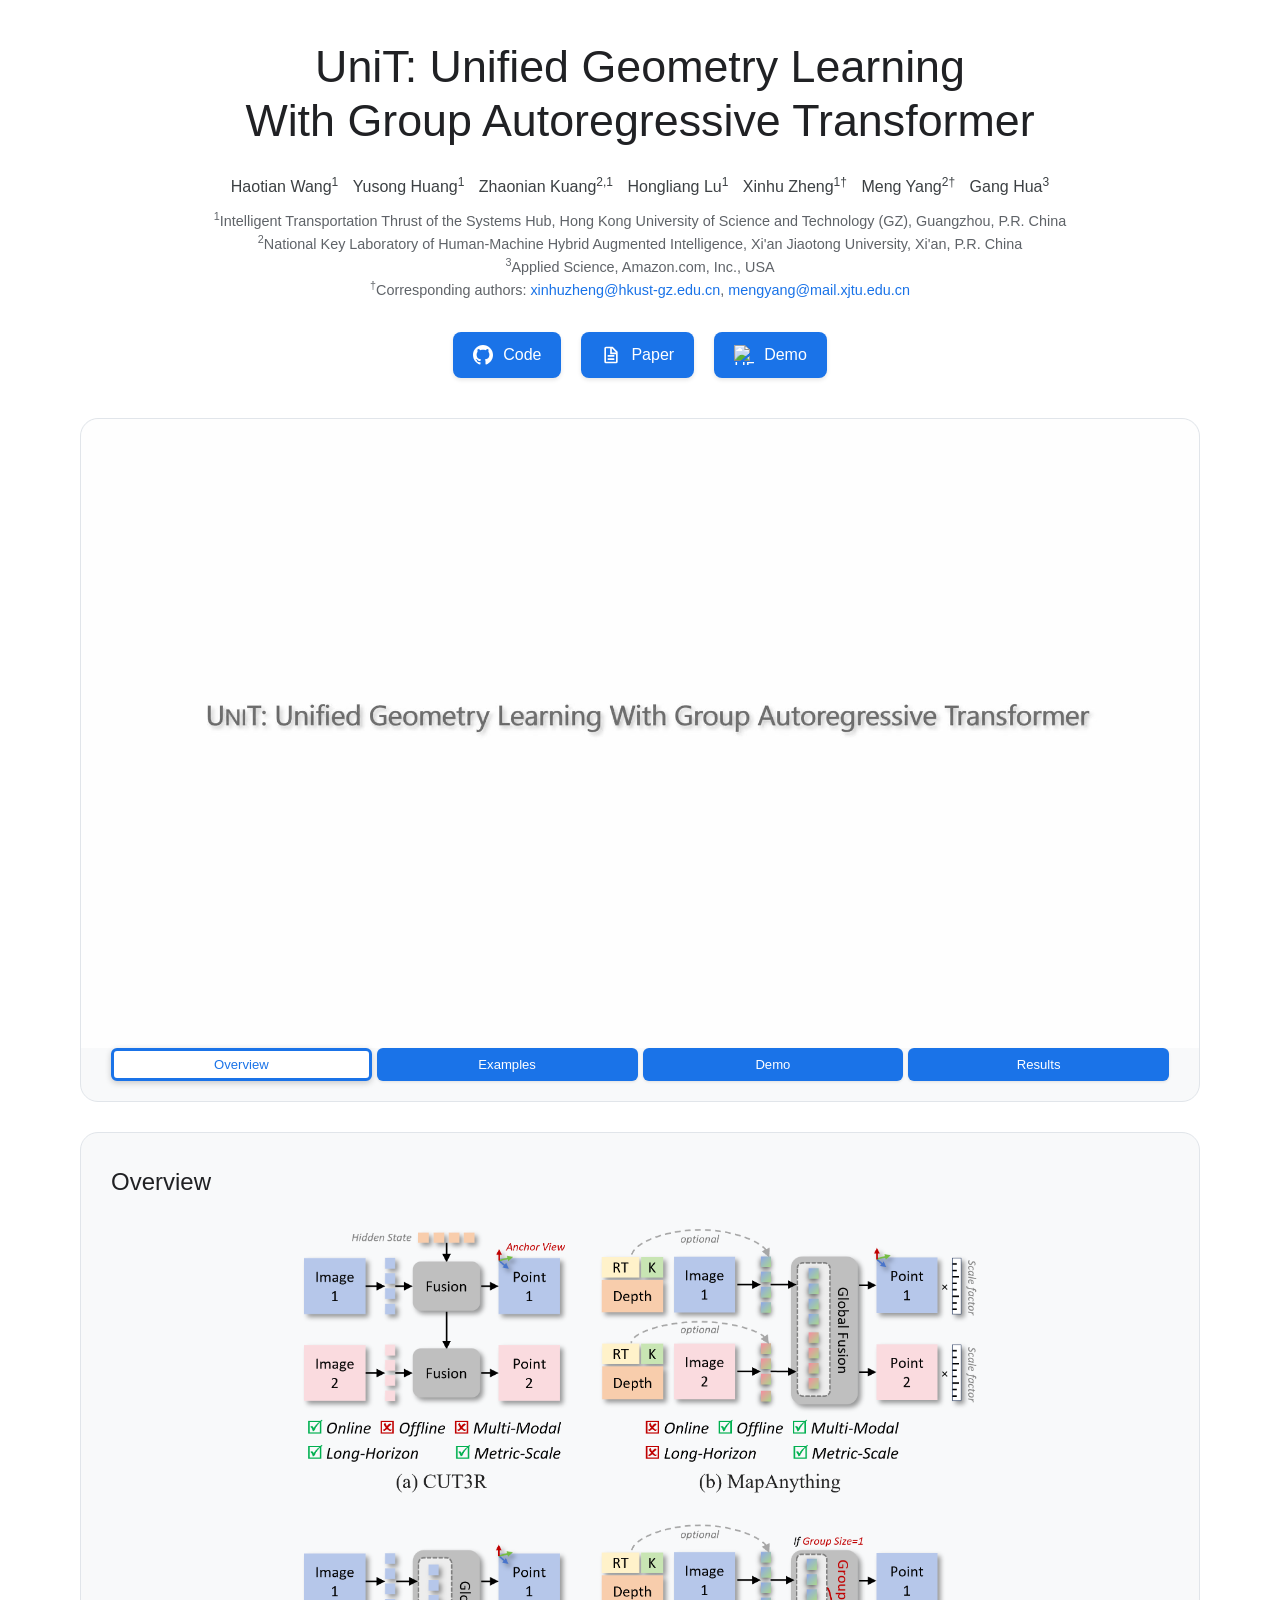
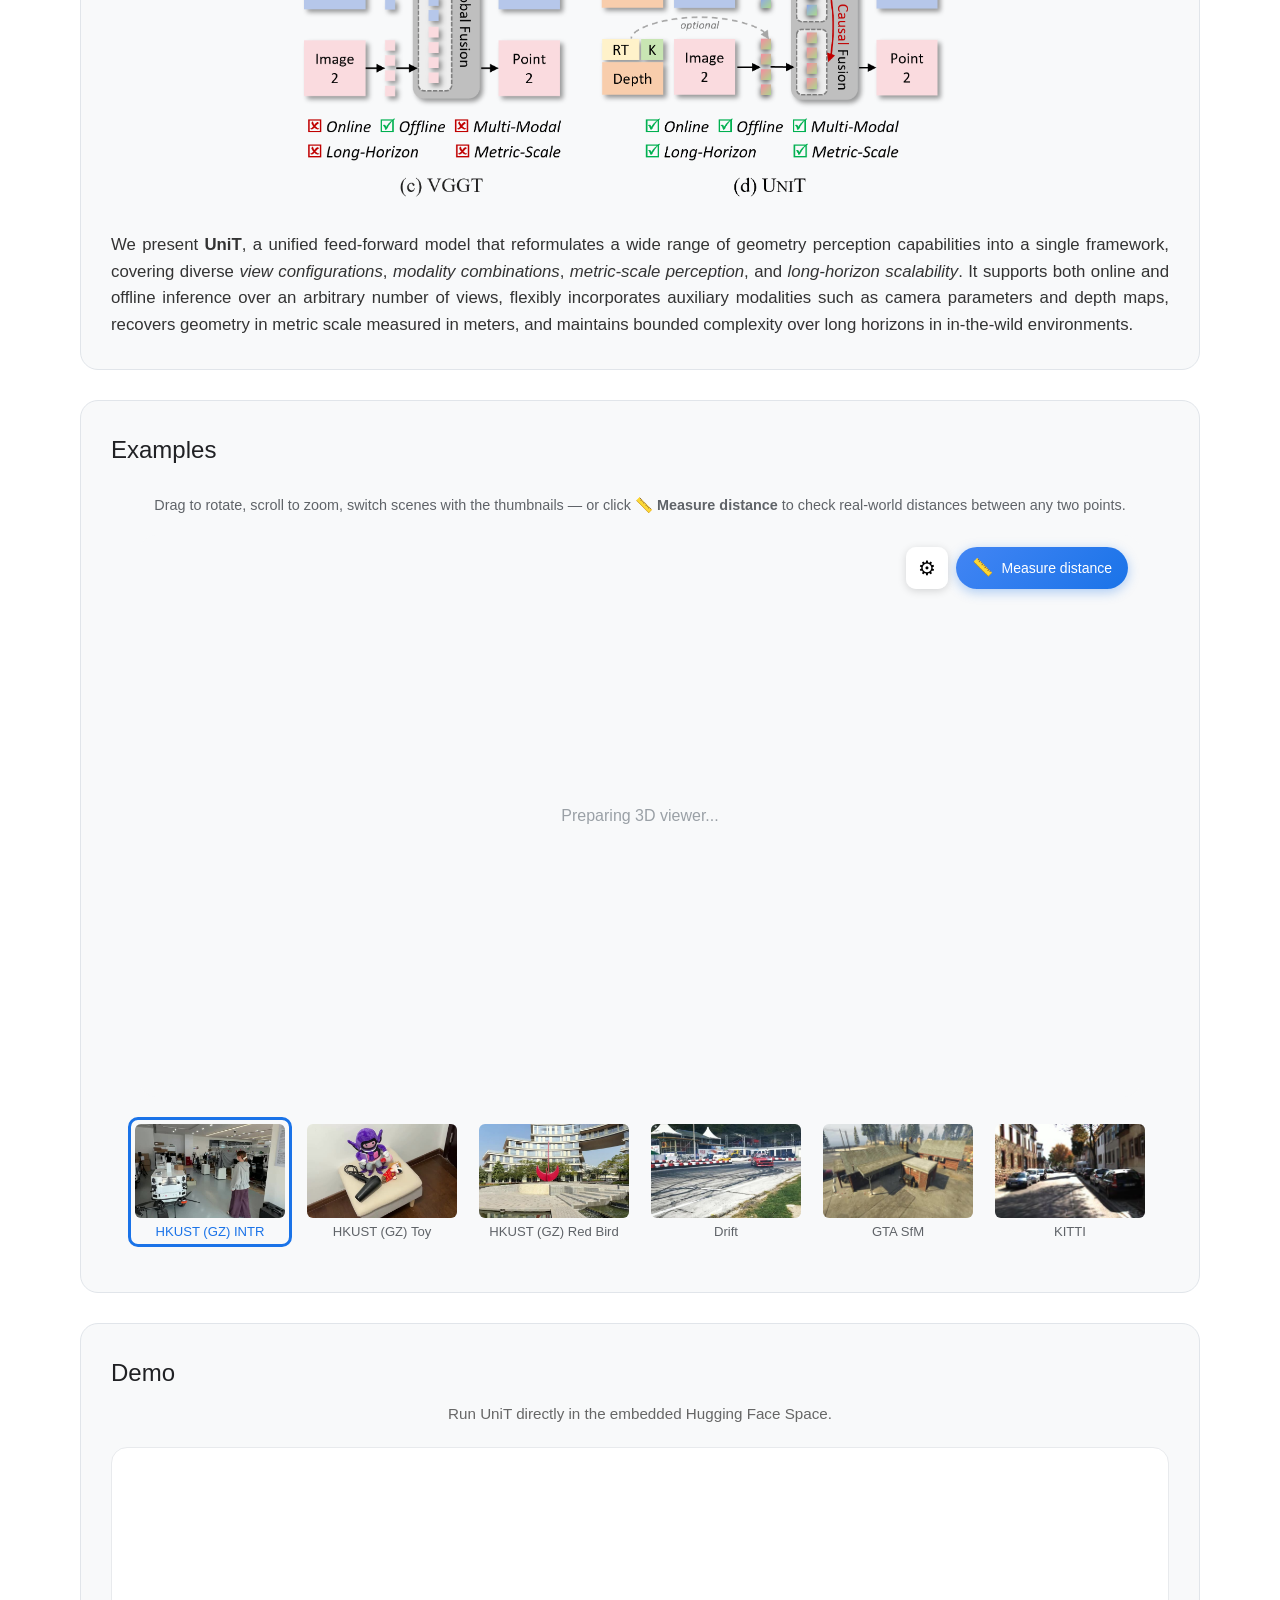
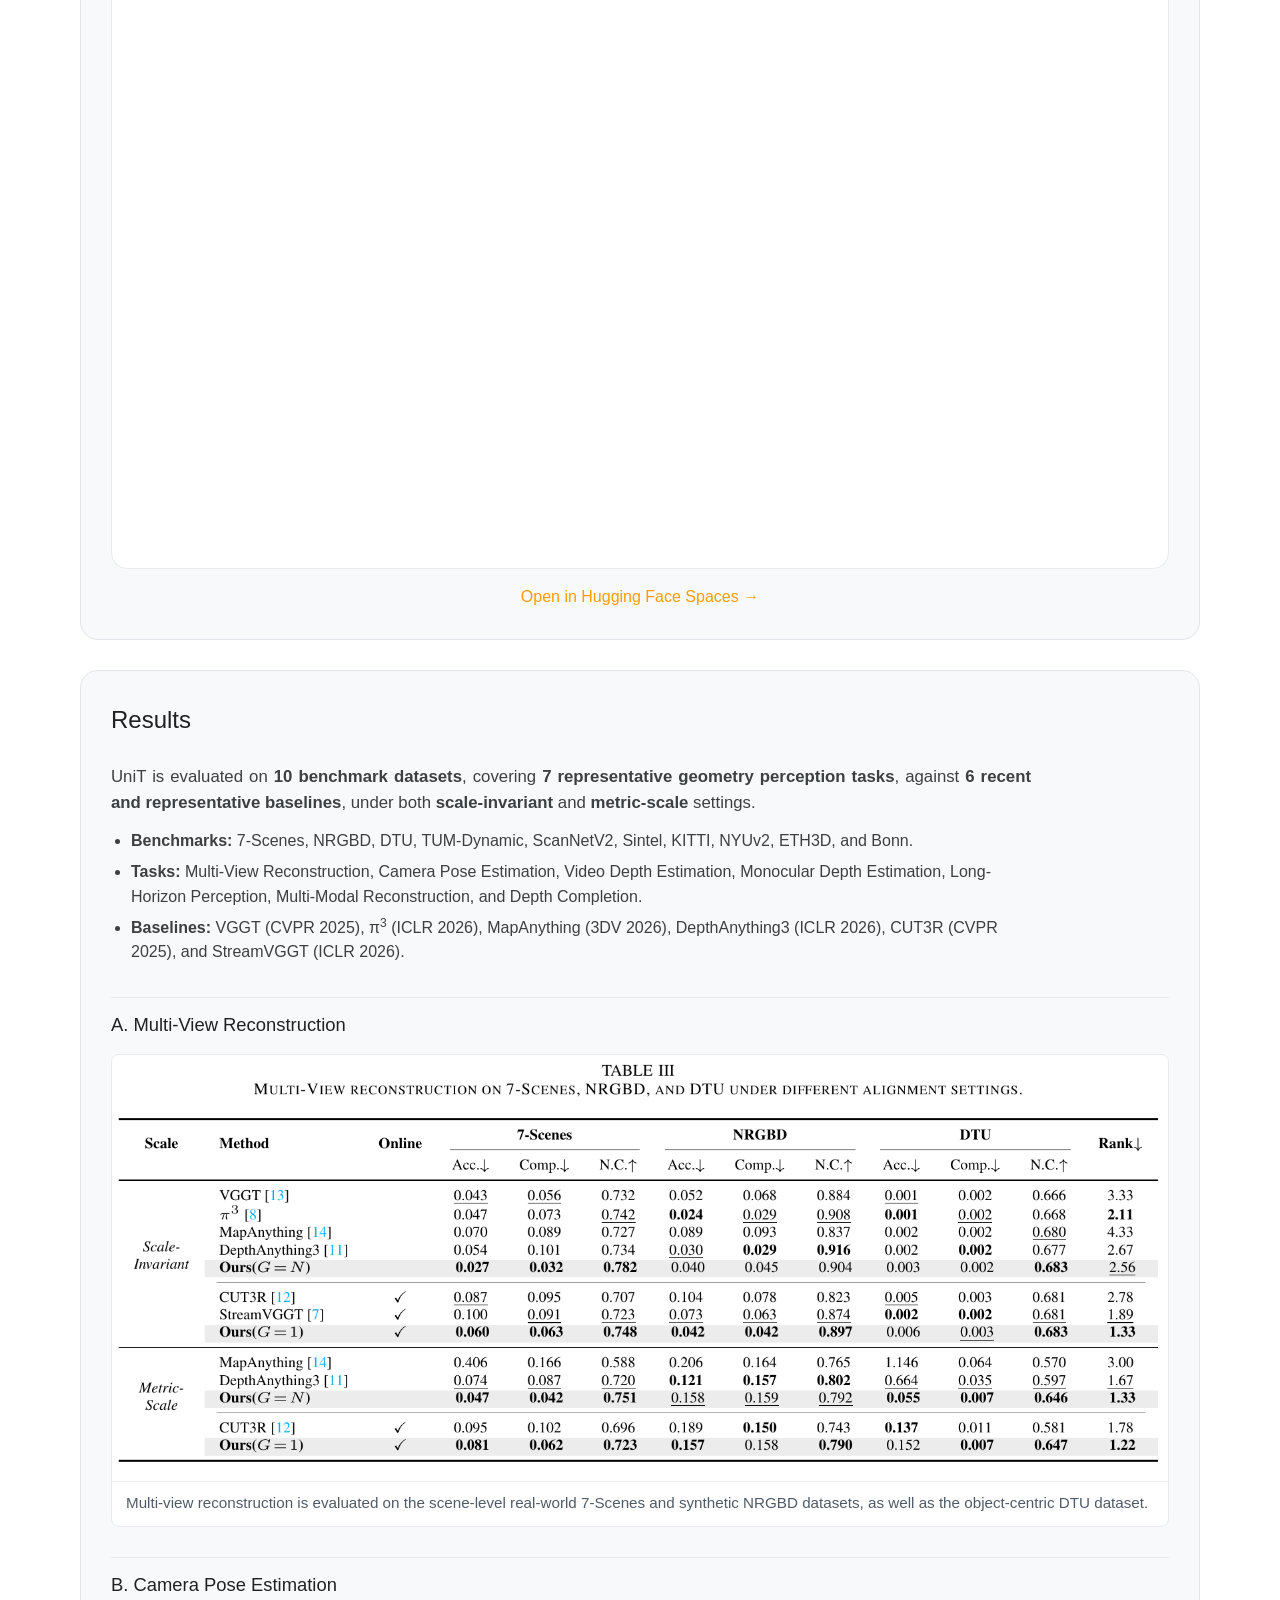
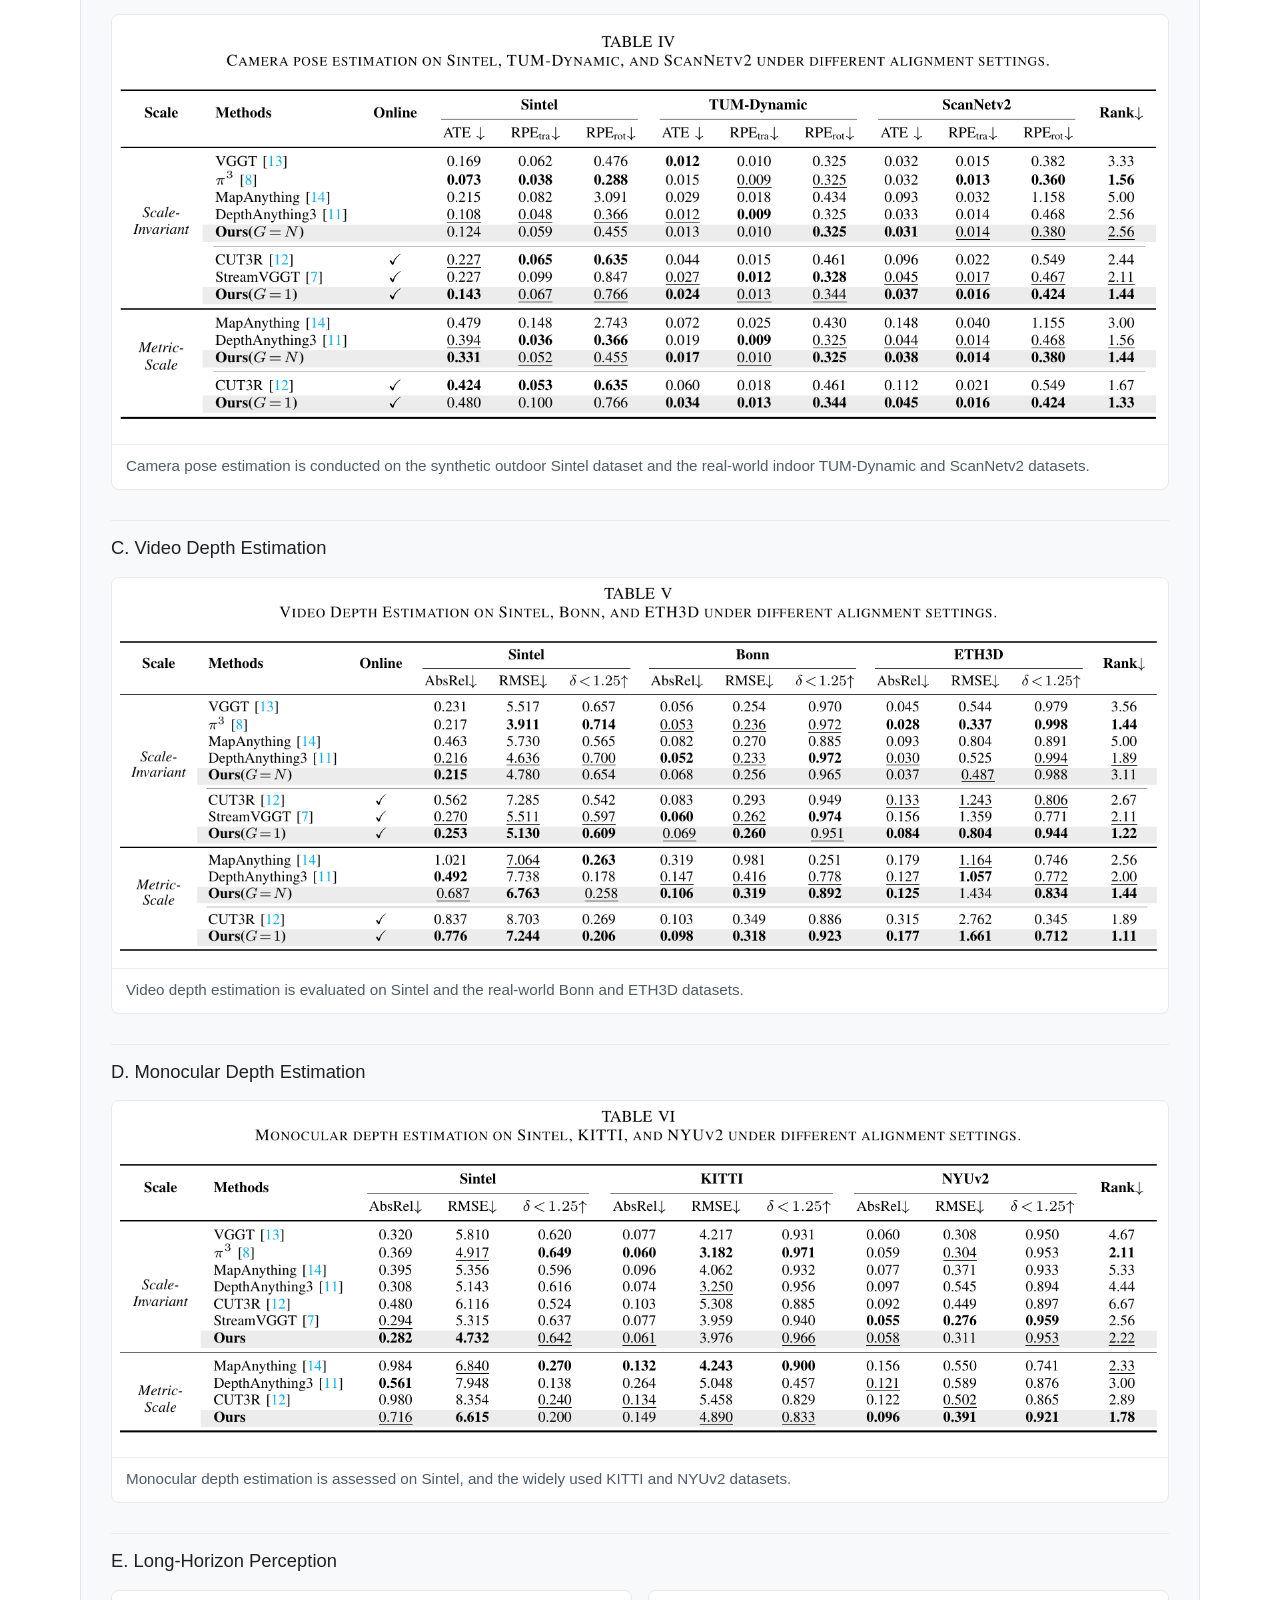
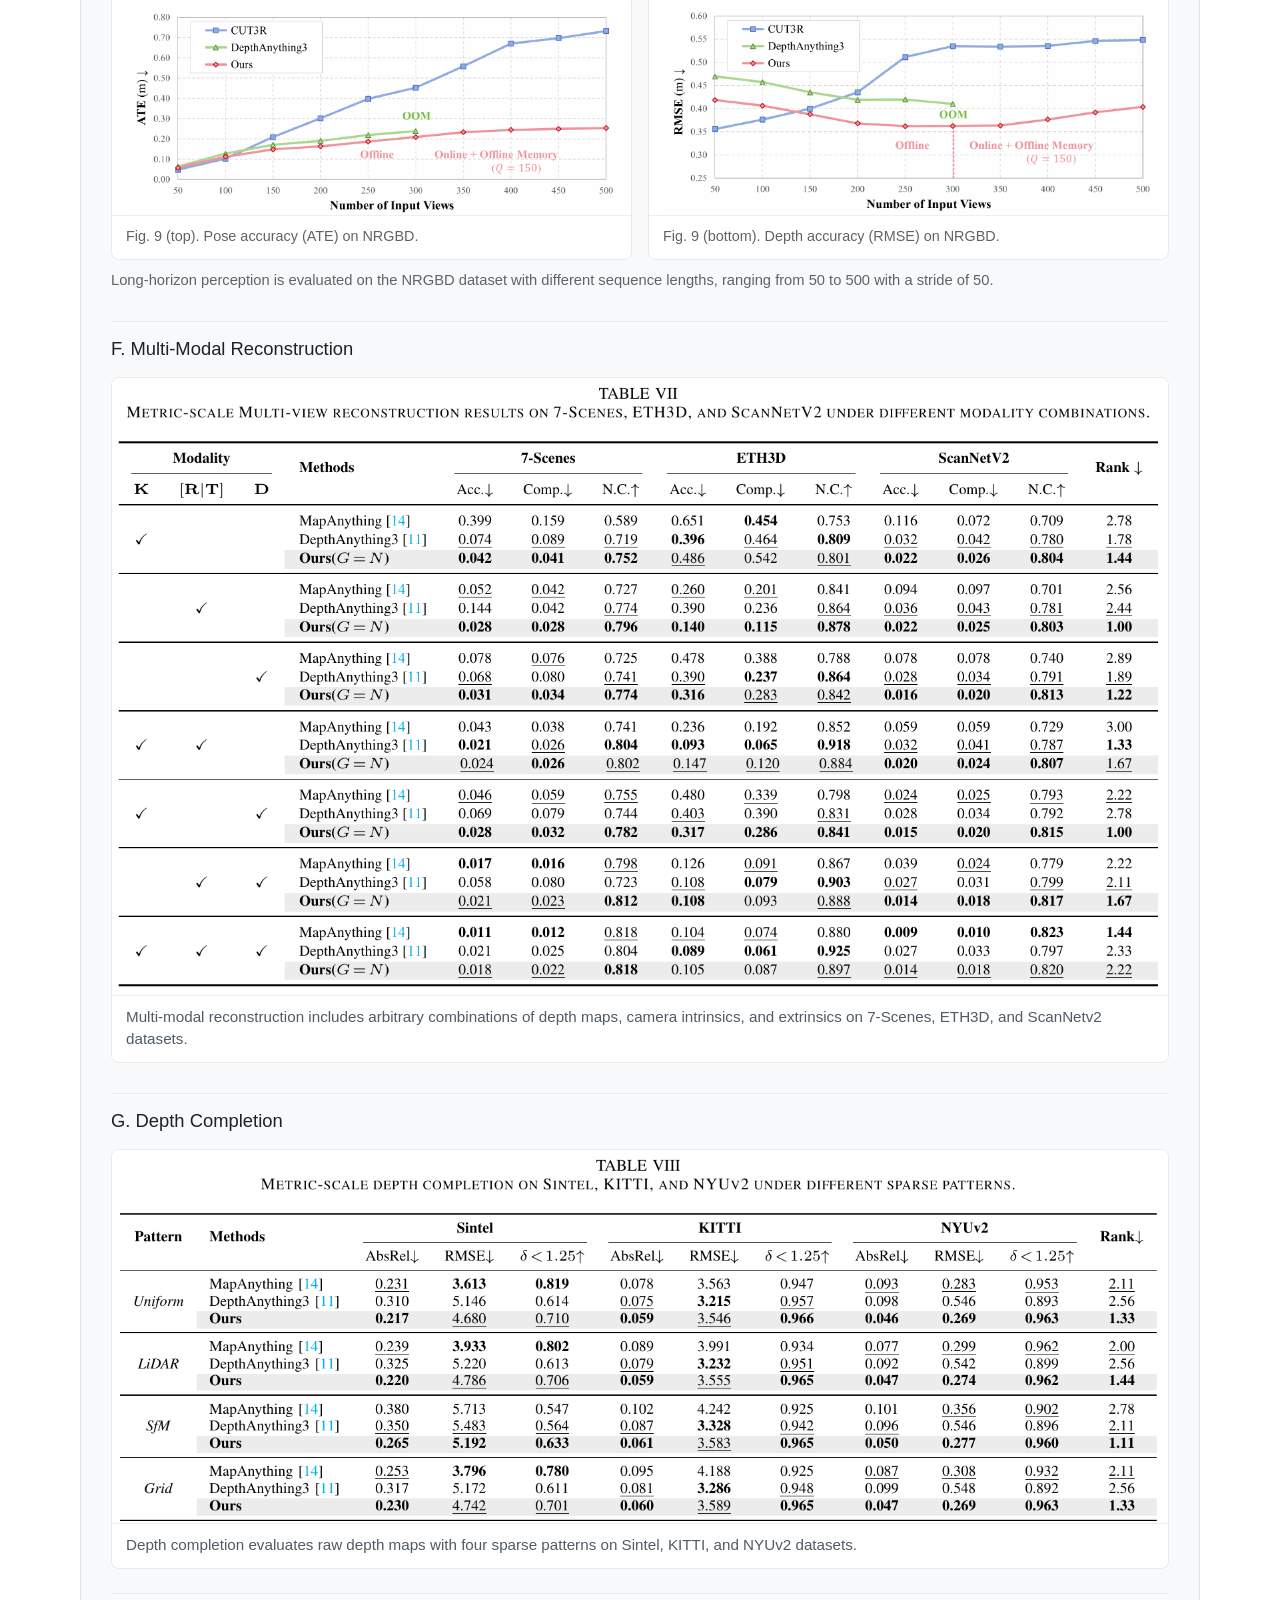
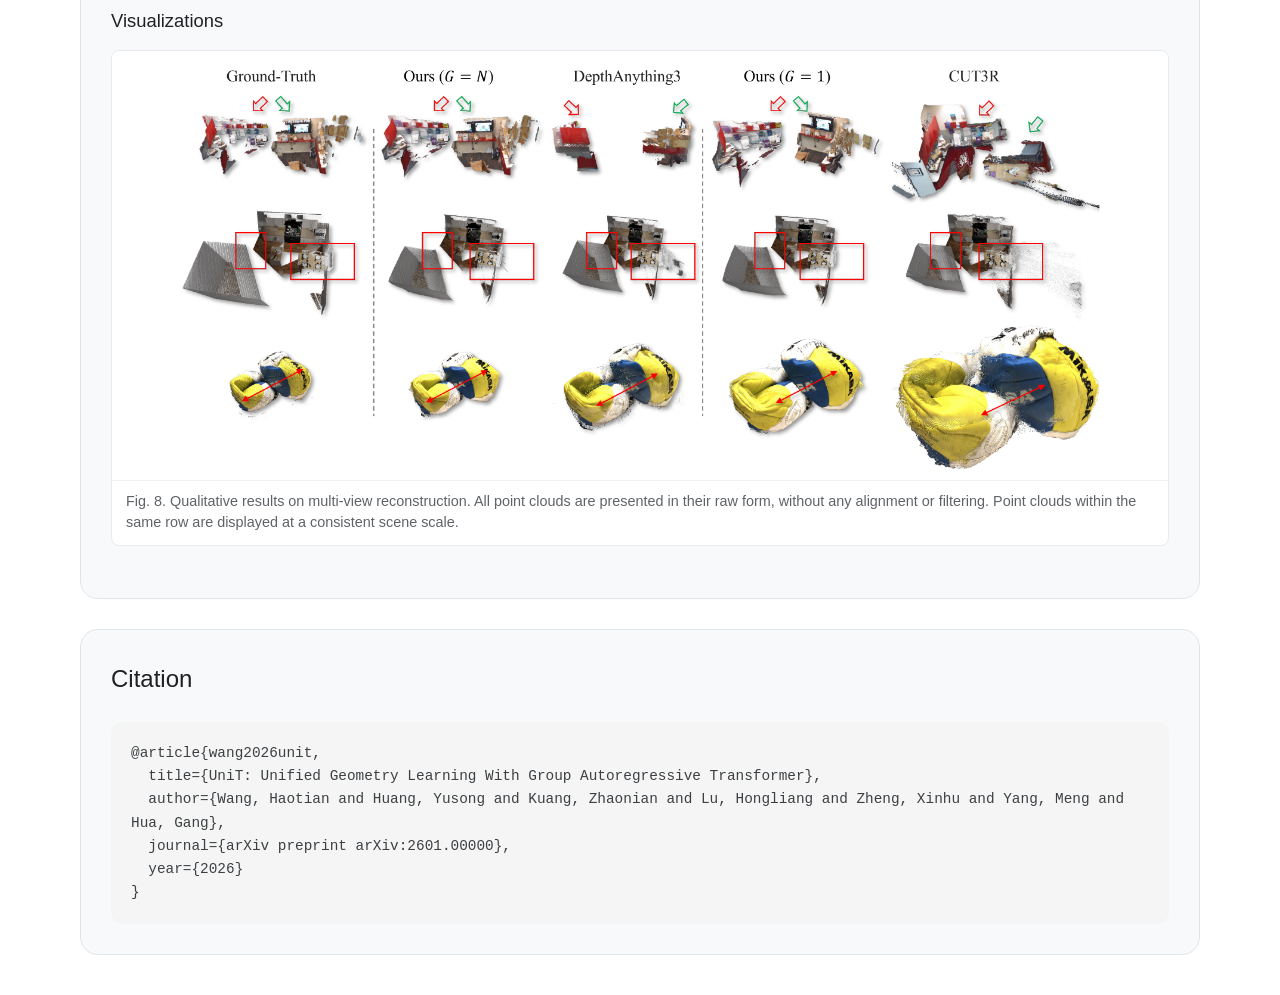
==== commit f3a5a5c0: "Rename embedded demo section" ====
--- a/index.html
+++ b/index.html
@@ -63,7 +63,7 @@
         <div class="chapters">
             <button class="selected" data-section="overview">Overview</button>
             <button data-section="demo">Examples</button>
-            <button data-section="hf-demo">Try It</button>
+            <button data-section="hf-demo">Demo</button>
             <button data-section="results">Results</button>
         </div>
     </div>
@@ -190,8 +190,8 @@
 
     <!-- Hugging Face Demo -->
     <div class="demo-container" id="hf-demo">
-        <h2>Try It Yourself</h2>
-        <p class="demo-description">Upload your images and run UniT directly in your browser.</p>
+        <h2>Demo</h2>
+        <p class="demo-description">Run UniT directly in the embedded Hugging Face Space.</p>
         <div class="hf-space-wrapper">
             <iframe
                 src="https://enceladush-unit.hf.space/"
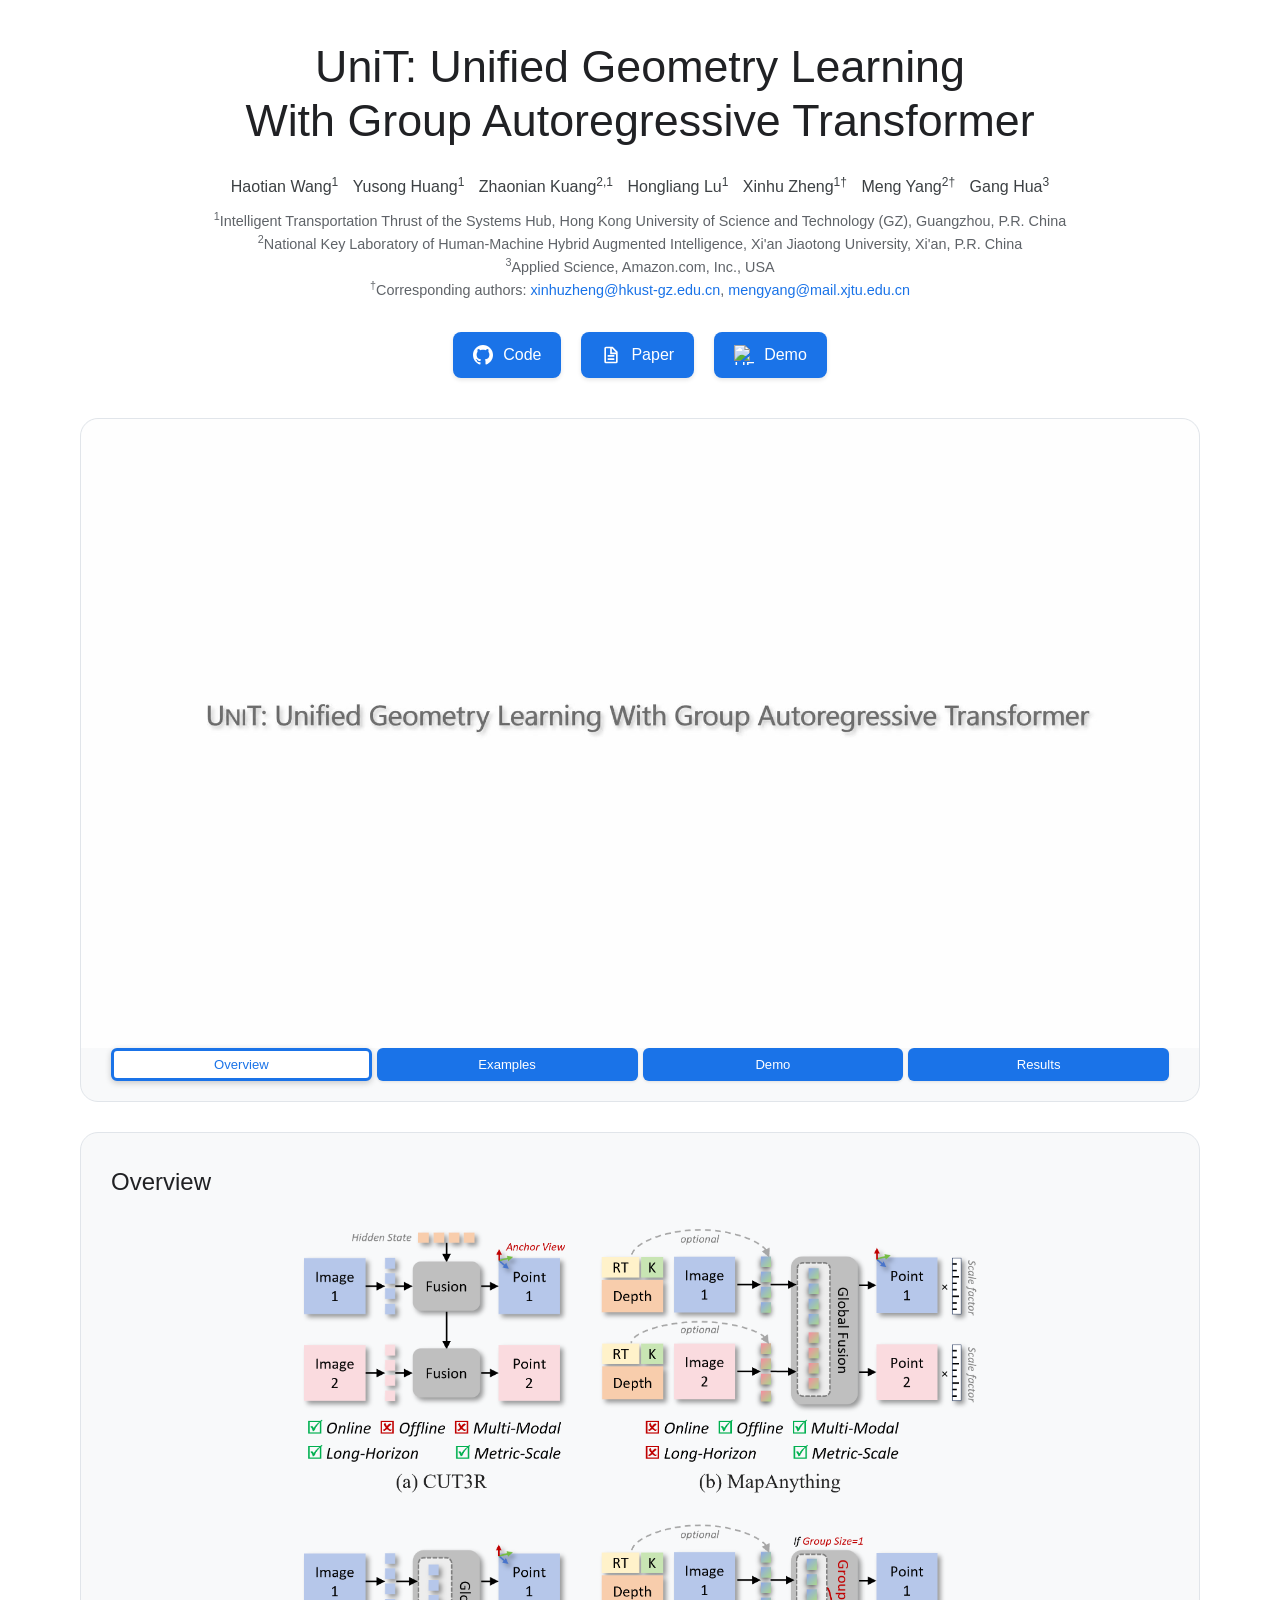
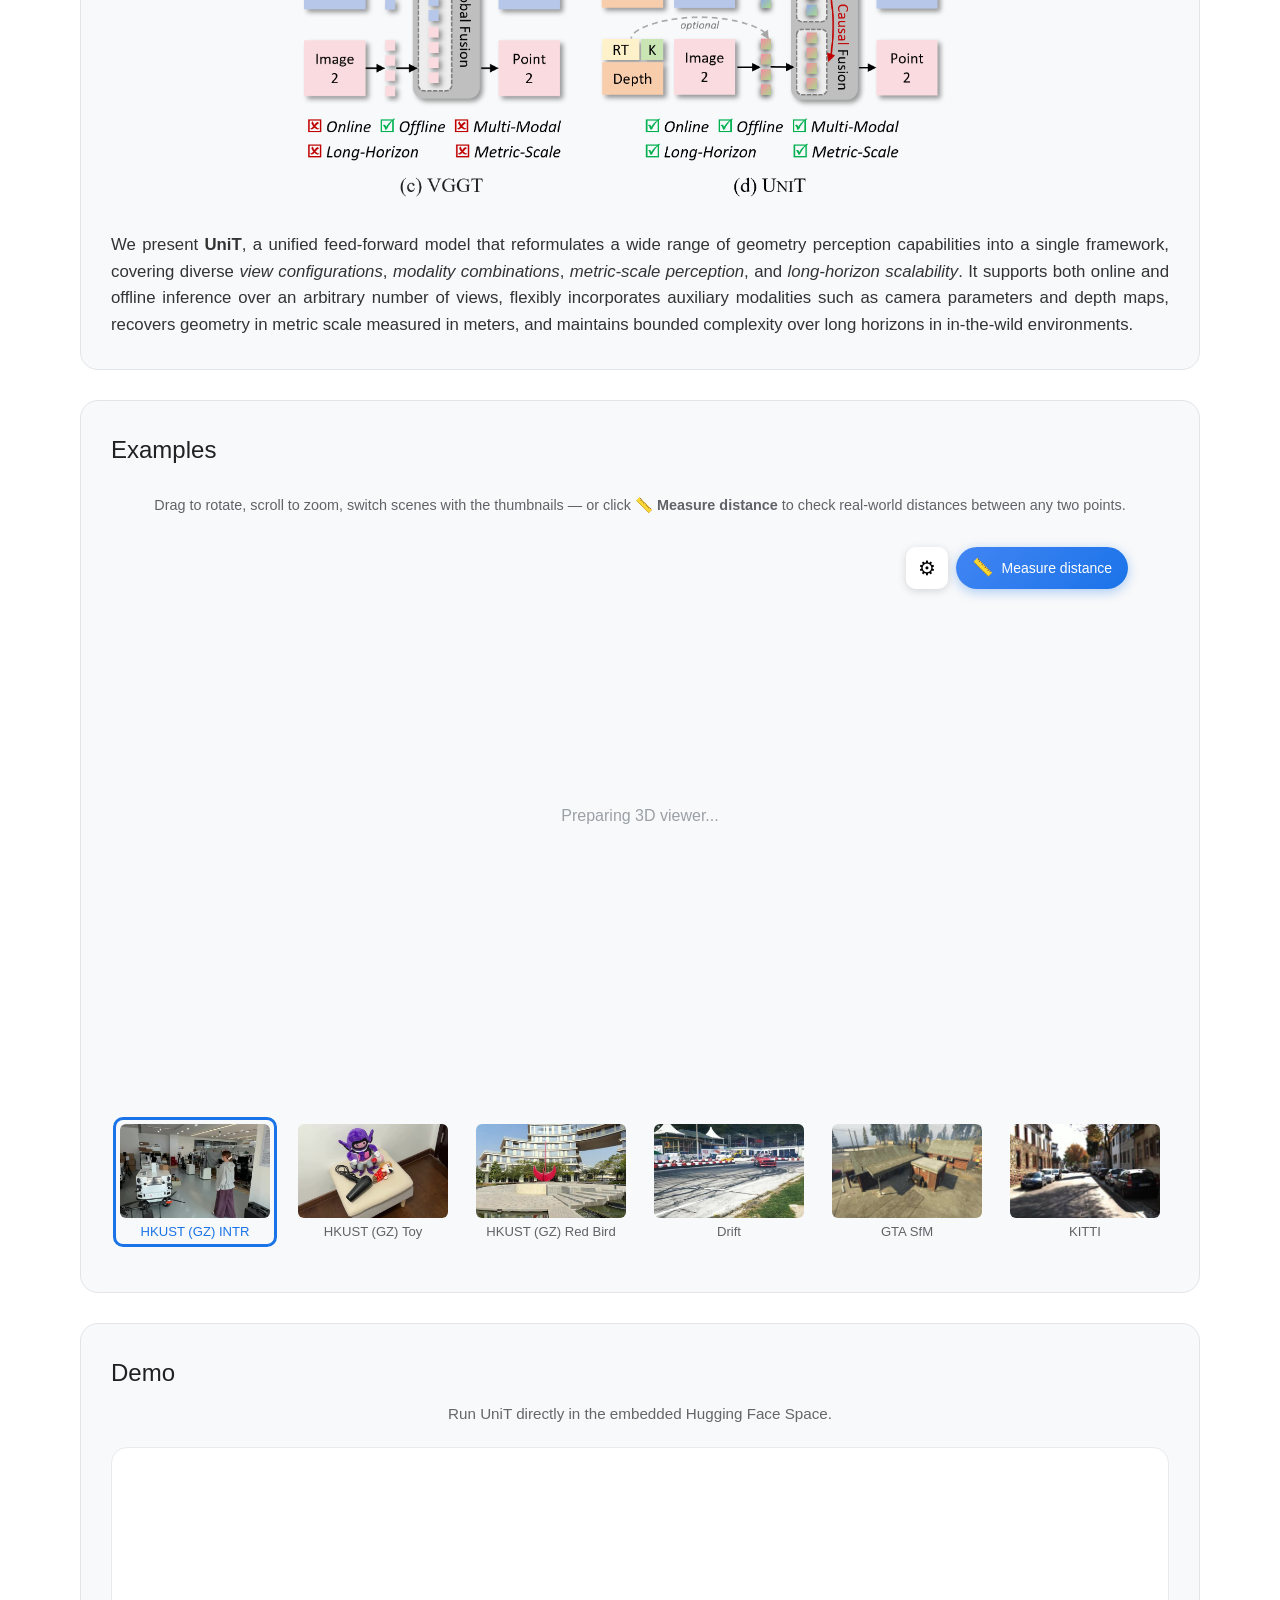
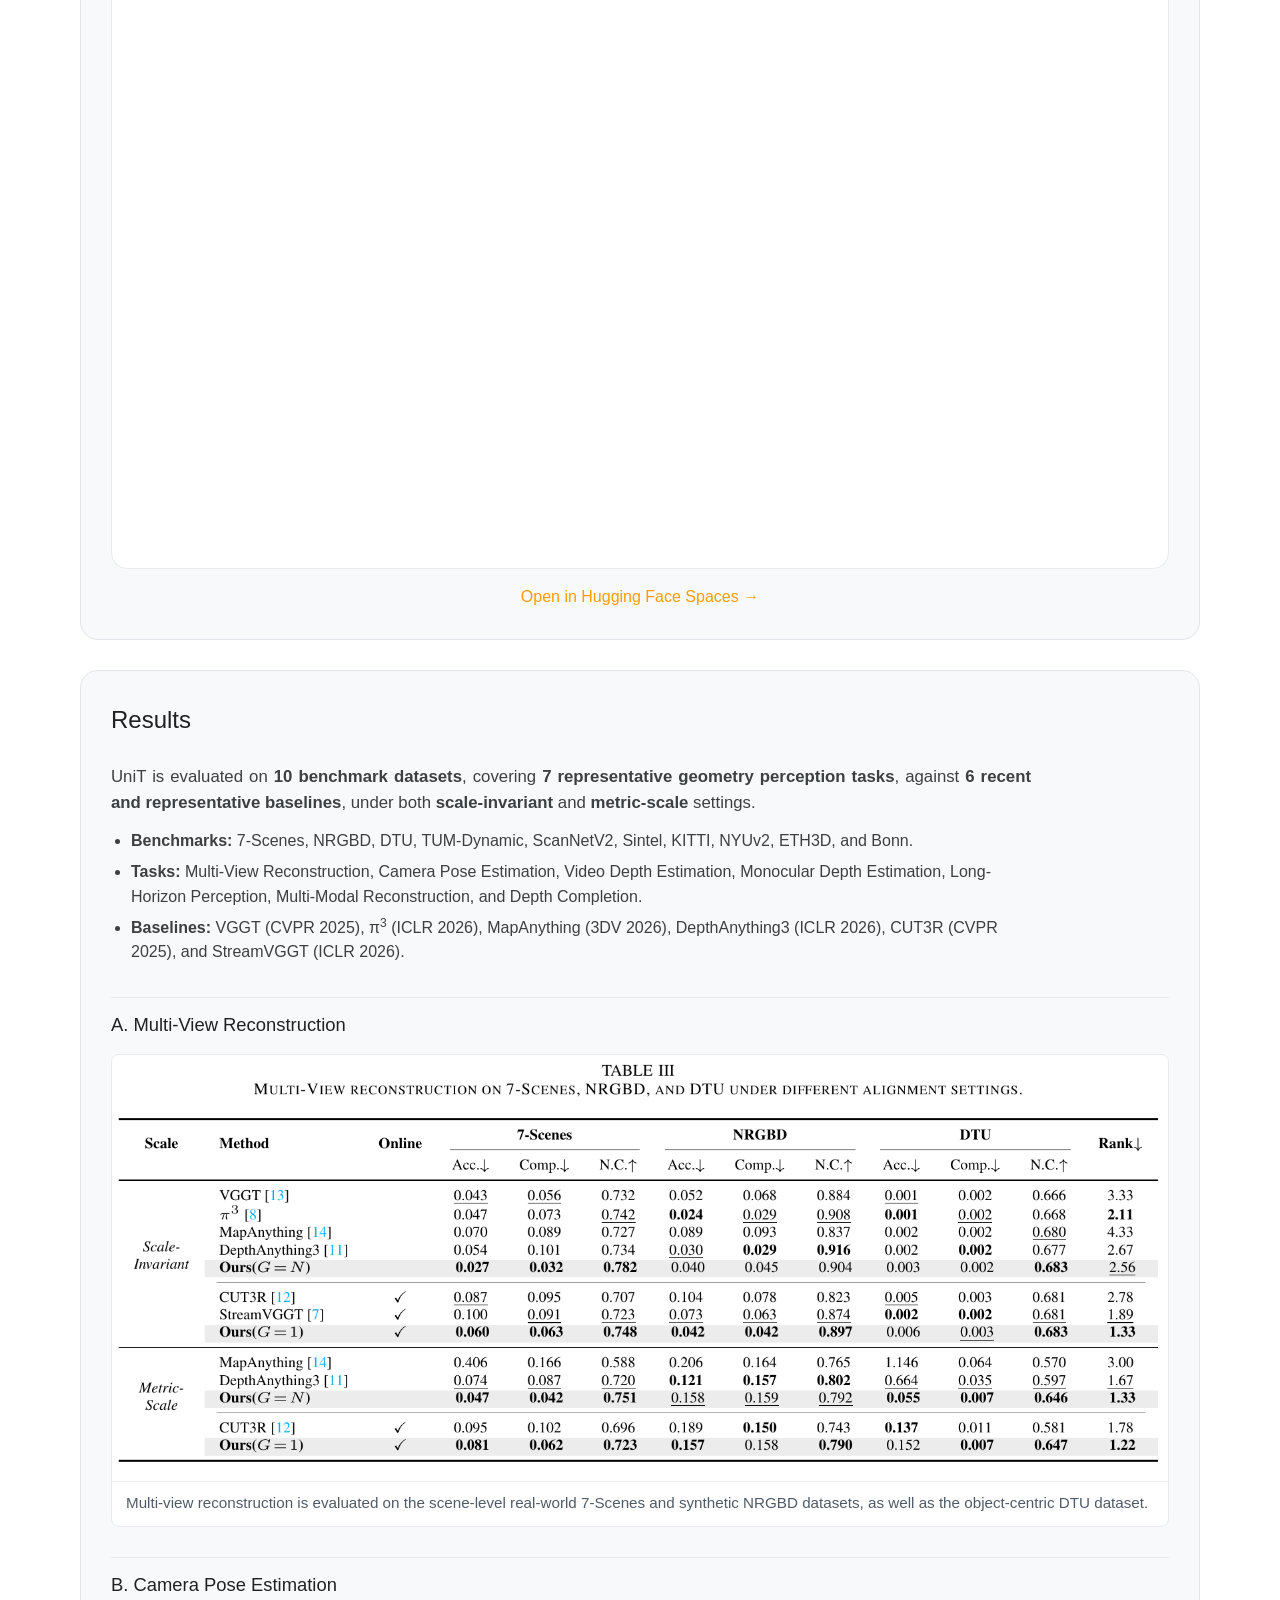
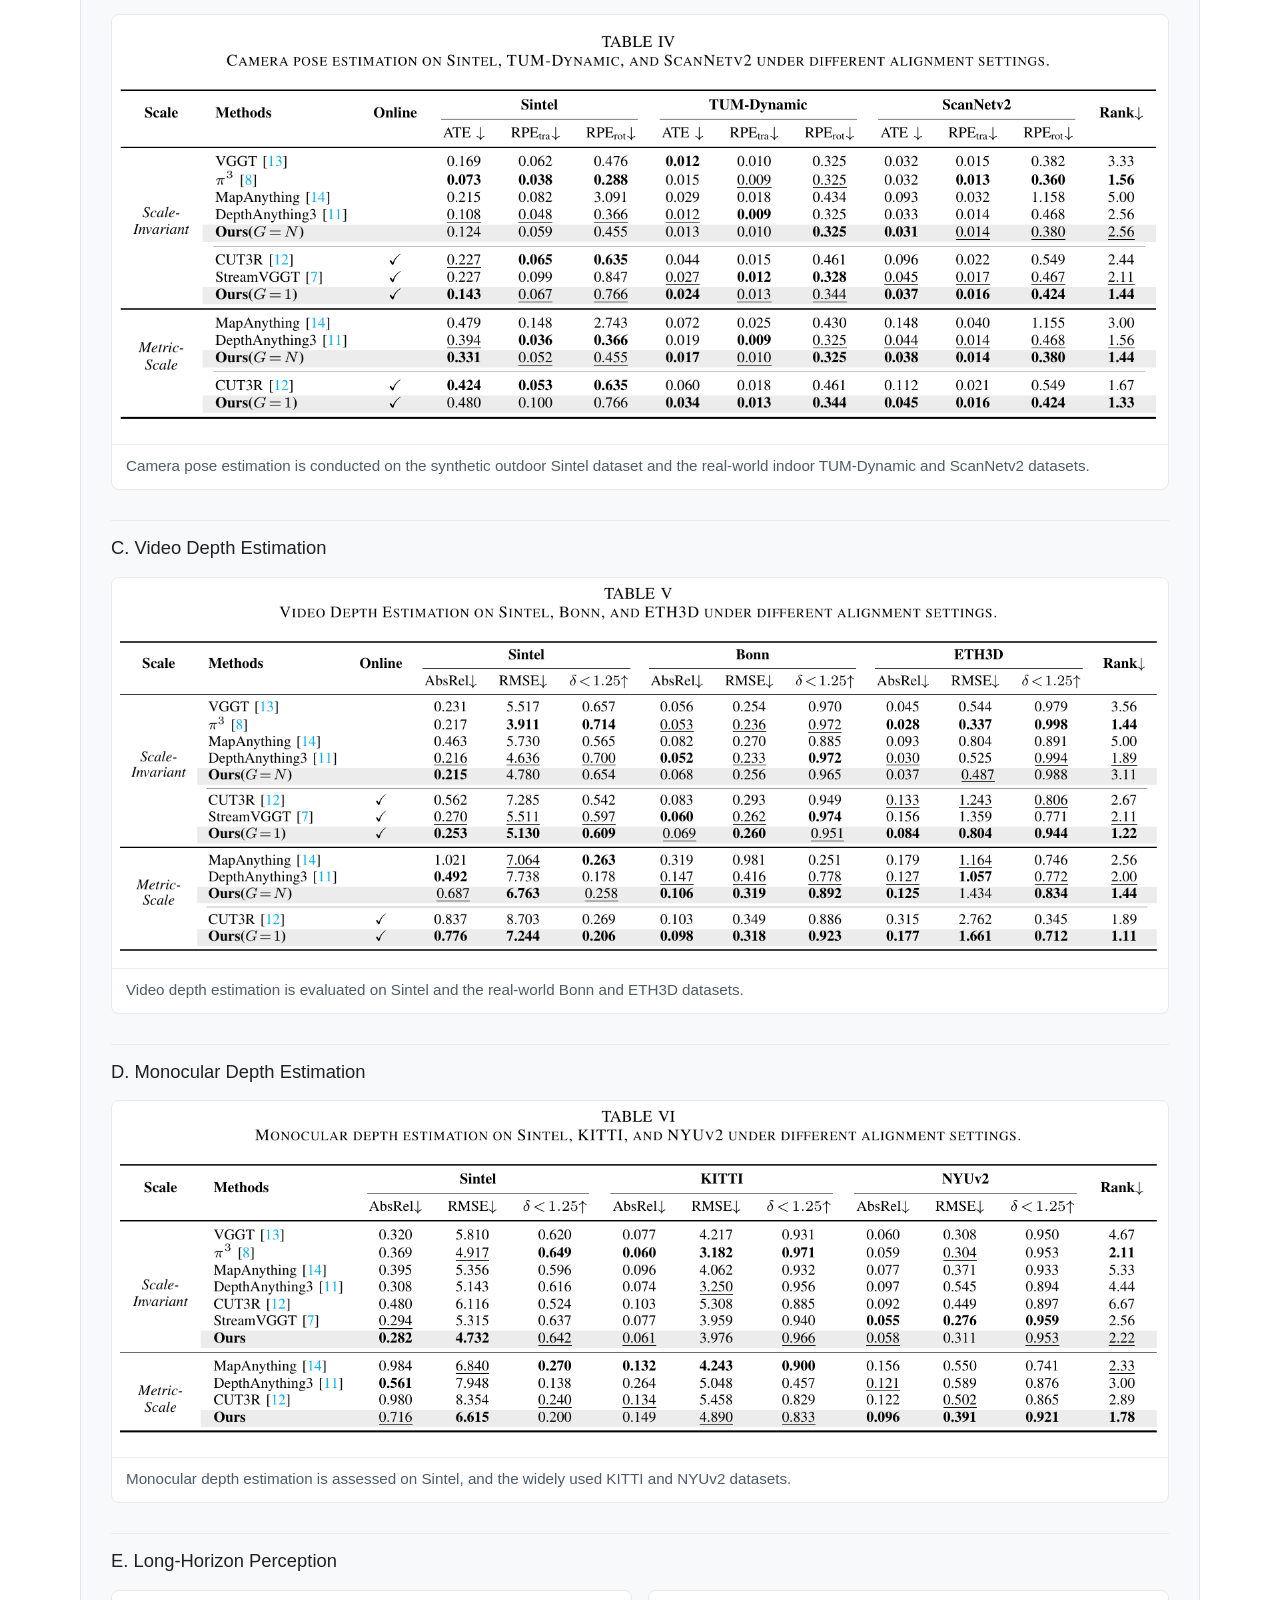
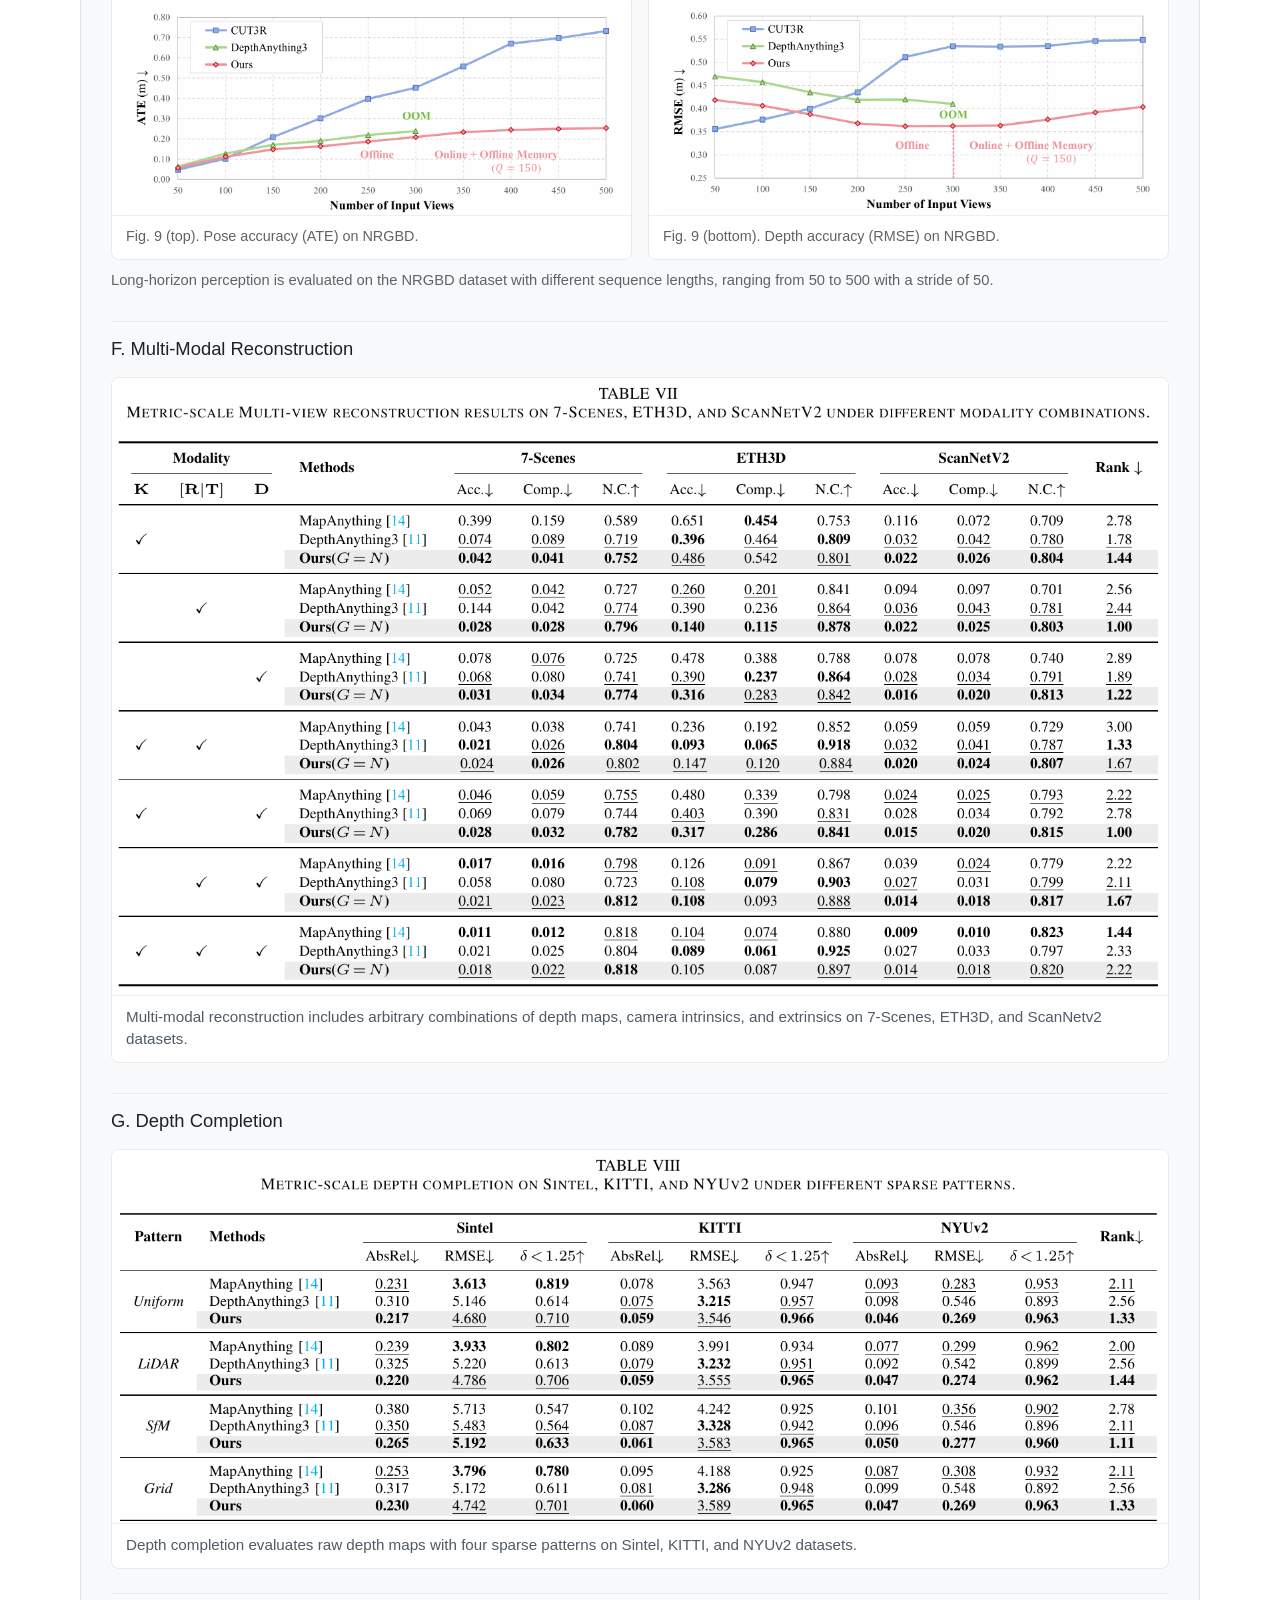
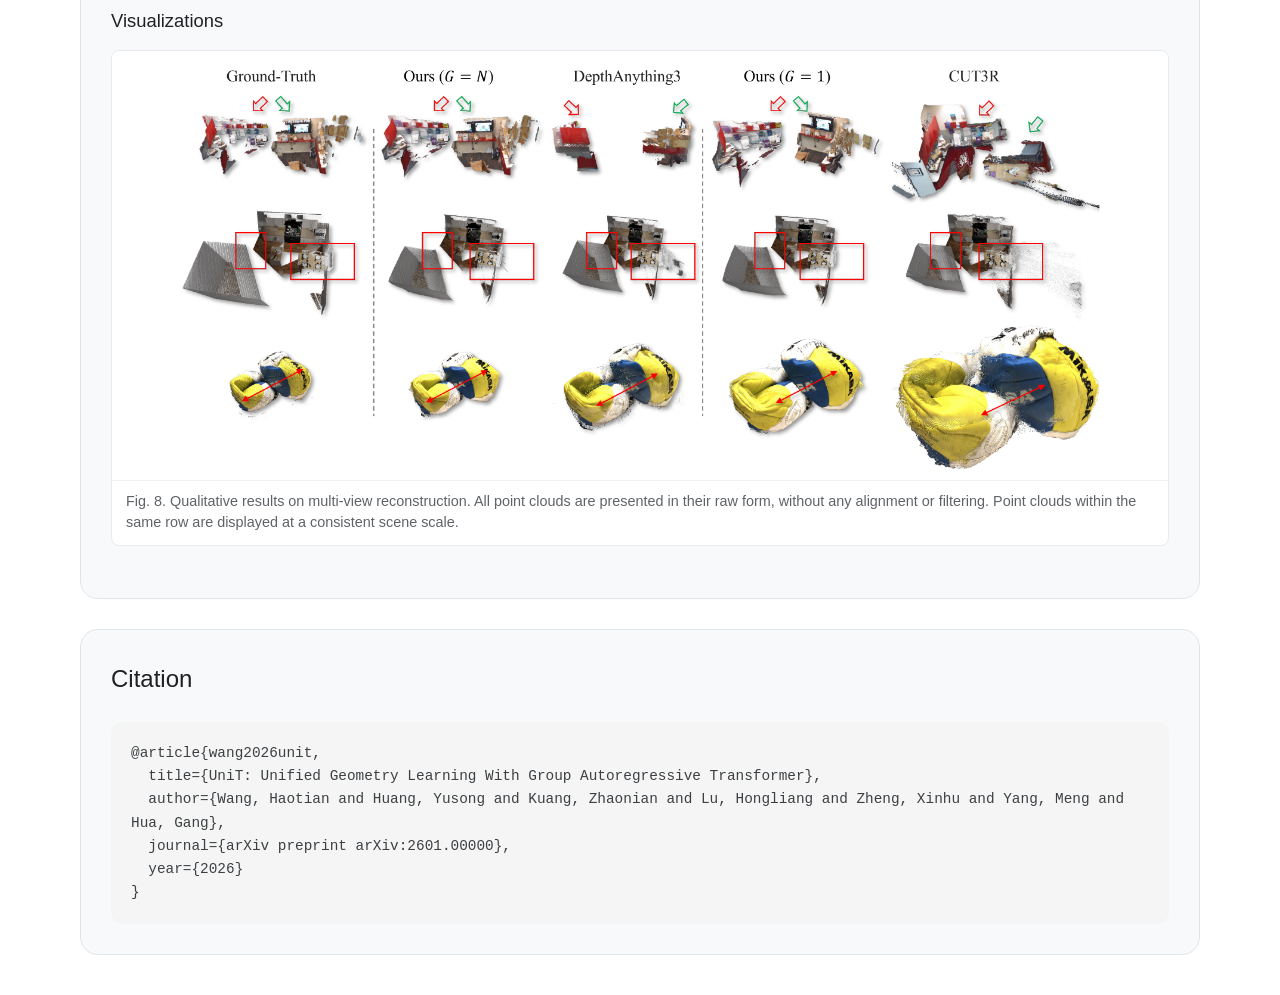
==== commit 595f0401: "Balance examples thumbnail rows" ====
--- a/index.html
+++ b/index.html
@@ -8,7 +8,7 @@
     <link rel="preconnect" href="https://fonts.googleapis.com">
     <link rel="preconnect" href="https://fonts.gstatic.com" crossorigin>
     <link href="https://fonts.googleapis.com/css2?family=Google+Sans:wght@400;500;700&display=swap" rel="stylesheet">
-    <link rel="stylesheet" href="style.css?v=20260520-hfdemo">
+    <link rel="stylesheet" href="style.css?v=20260520-balanced-examples">
     <link rel="preload" as="image" href="assets/videos/intro_poster.jpg">
 </head>
 <body>
--- a/style.css
+++ b/style.css
@@ -499,14 +499,18 @@
     z-index: 1;
 }
 
-.demo-thumbs {
+.samples-row.demo-thumbs {
+    --demo-thumb-width: 164px;
+    display: grid;
+    grid-template-columns: repeat(6, var(--demo-thumb-width));
     gap: 14px;
     justify-content: center;
-    flex-wrap: wrap;
+    align-items: start;
 }
 
 .demo-thumb {
     all: unset;
+    box-sizing: border-box;
     cursor: pointer;
     display: flex;
     flex-direction: column;
@@ -517,6 +521,8 @@
     border: 3px solid transparent;
     transition: transform 0.2s, border-color 0.2s, box-shadow 0.2s;
     font-family: inherit;
+    width: 100%;
+    min-width: 0;
 }
 
 .demo-thumb video {
@@ -528,11 +534,18 @@
     background: #000;
 }
 
+.samples-row.demo-thumbs .demo-thumb video {
+    width: 100%;
+}
+
 .demo-thumb span {
+    display: block;
+    width: 100%;
     font-size: 0.82em;
     color: #5f6368;
     font-weight: 500;
     line-height: 1.2;
+    text-align: center;
 }
 
 .demo-thumb:hover {
@@ -548,18 +561,47 @@
     color: #1a73e8;
 }
 
+@media (max-width: 1194px) {
+    .samples-row.demo-thumbs {
+        grid-template-columns: repeat(3, var(--demo-thumb-width));
+    }
+}
+
+@container (max-width: 1054px) {
+    .samples-row.demo-thumbs {
+        grid-template-columns: repeat(3, var(--demo-thumb-width));
+    }
+}
+
 @media (max-width: 800px) {
+    .samples-row.demo-thumbs {
+        --demo-thumb-width: 124px;
+    }
     .demo-ply-panel {
         min-height: 280px;
     }
     .demo-thumb video {
-        width: 110px;
+        width: 100%;
         height: 68px;
     }
     /* Drop "distance" from the pill so both top-right controls fit
        on phone-width screens without overlapping each other. */
     .measure-button .measure-label { font-size: 13px; }
     .measure-button .measure-label::after { content: ""; }
+}
+
+@media (max-width: 450px) {
+    .samples-row.demo-thumbs {
+        grid-template-columns: repeat(2, minmax(0, var(--demo-thumb-width)));
+        gap: 10px;
+    }
+}
+
+@container (max-width: 400px) {
+    .samples-row.demo-thumbs {
+        grid-template-columns: repeat(2, minmax(0, var(--demo-thumb-width)));
+        gap: 10px;
+    }
 }
 
 @media (max-width: 520px) {
@@ -941,12 +983,13 @@
 
 /* Sample Selector */
 .sample-selector {
+    container-type: inline-size;
     display: flex;
     flex-direction: column;
     align-items: center;
     margin-top: 20px;
     gap: 10px;
-    padding: 0 10px 15px;
+    padding: 0 0 15px;
     width: 100%;
     box-sizing: border-box;
 }
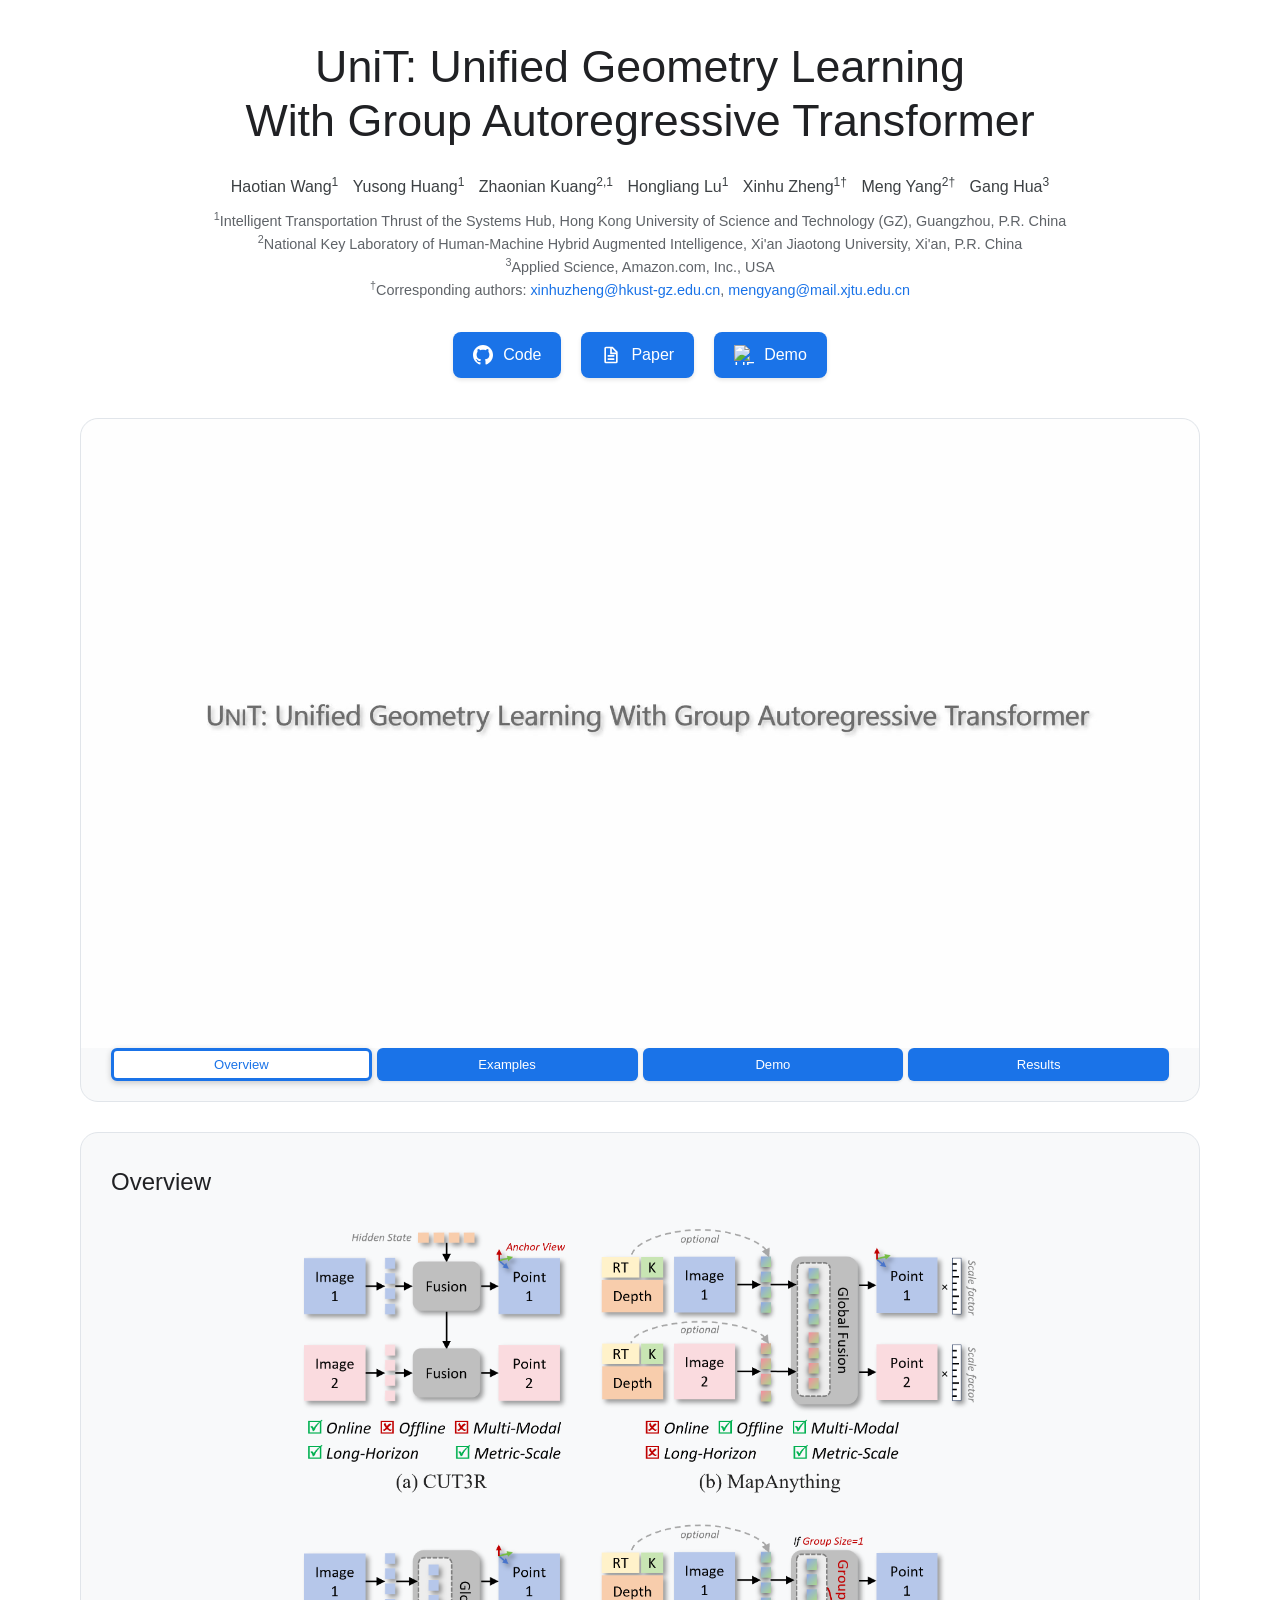
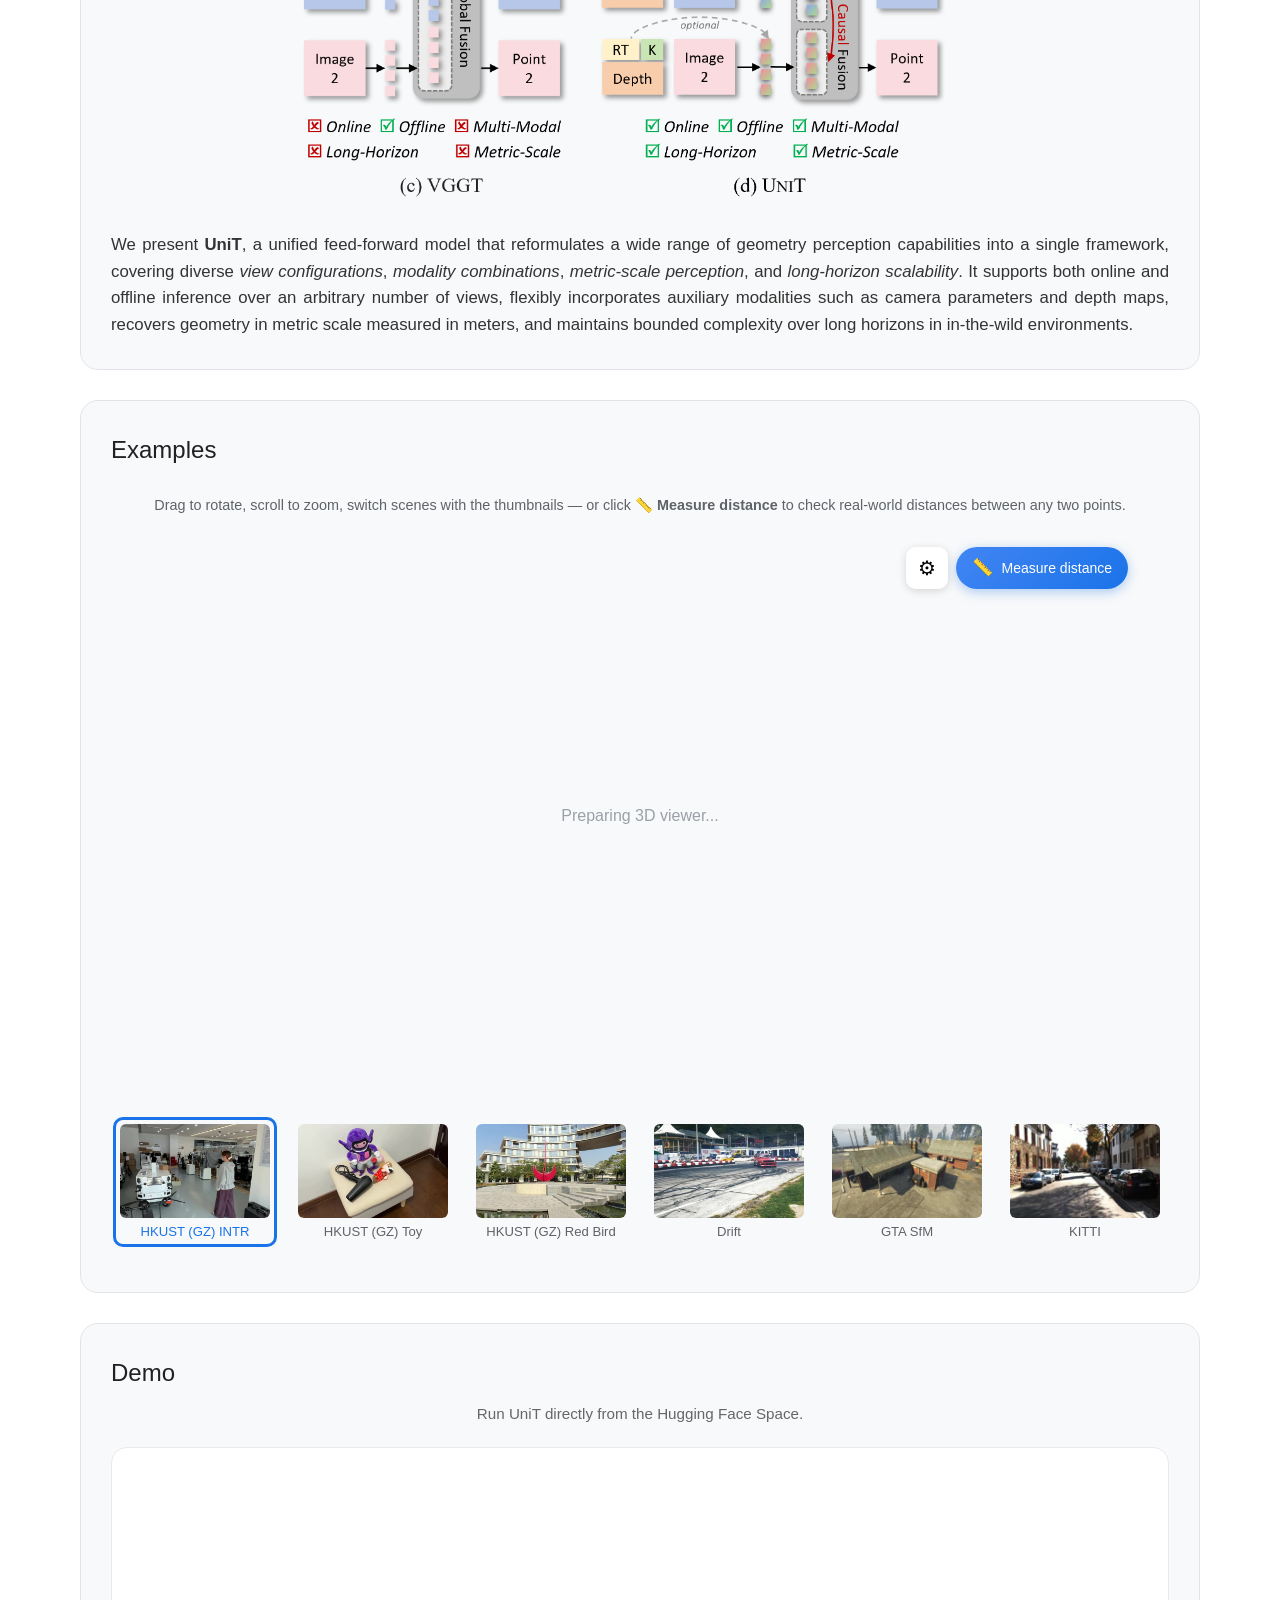
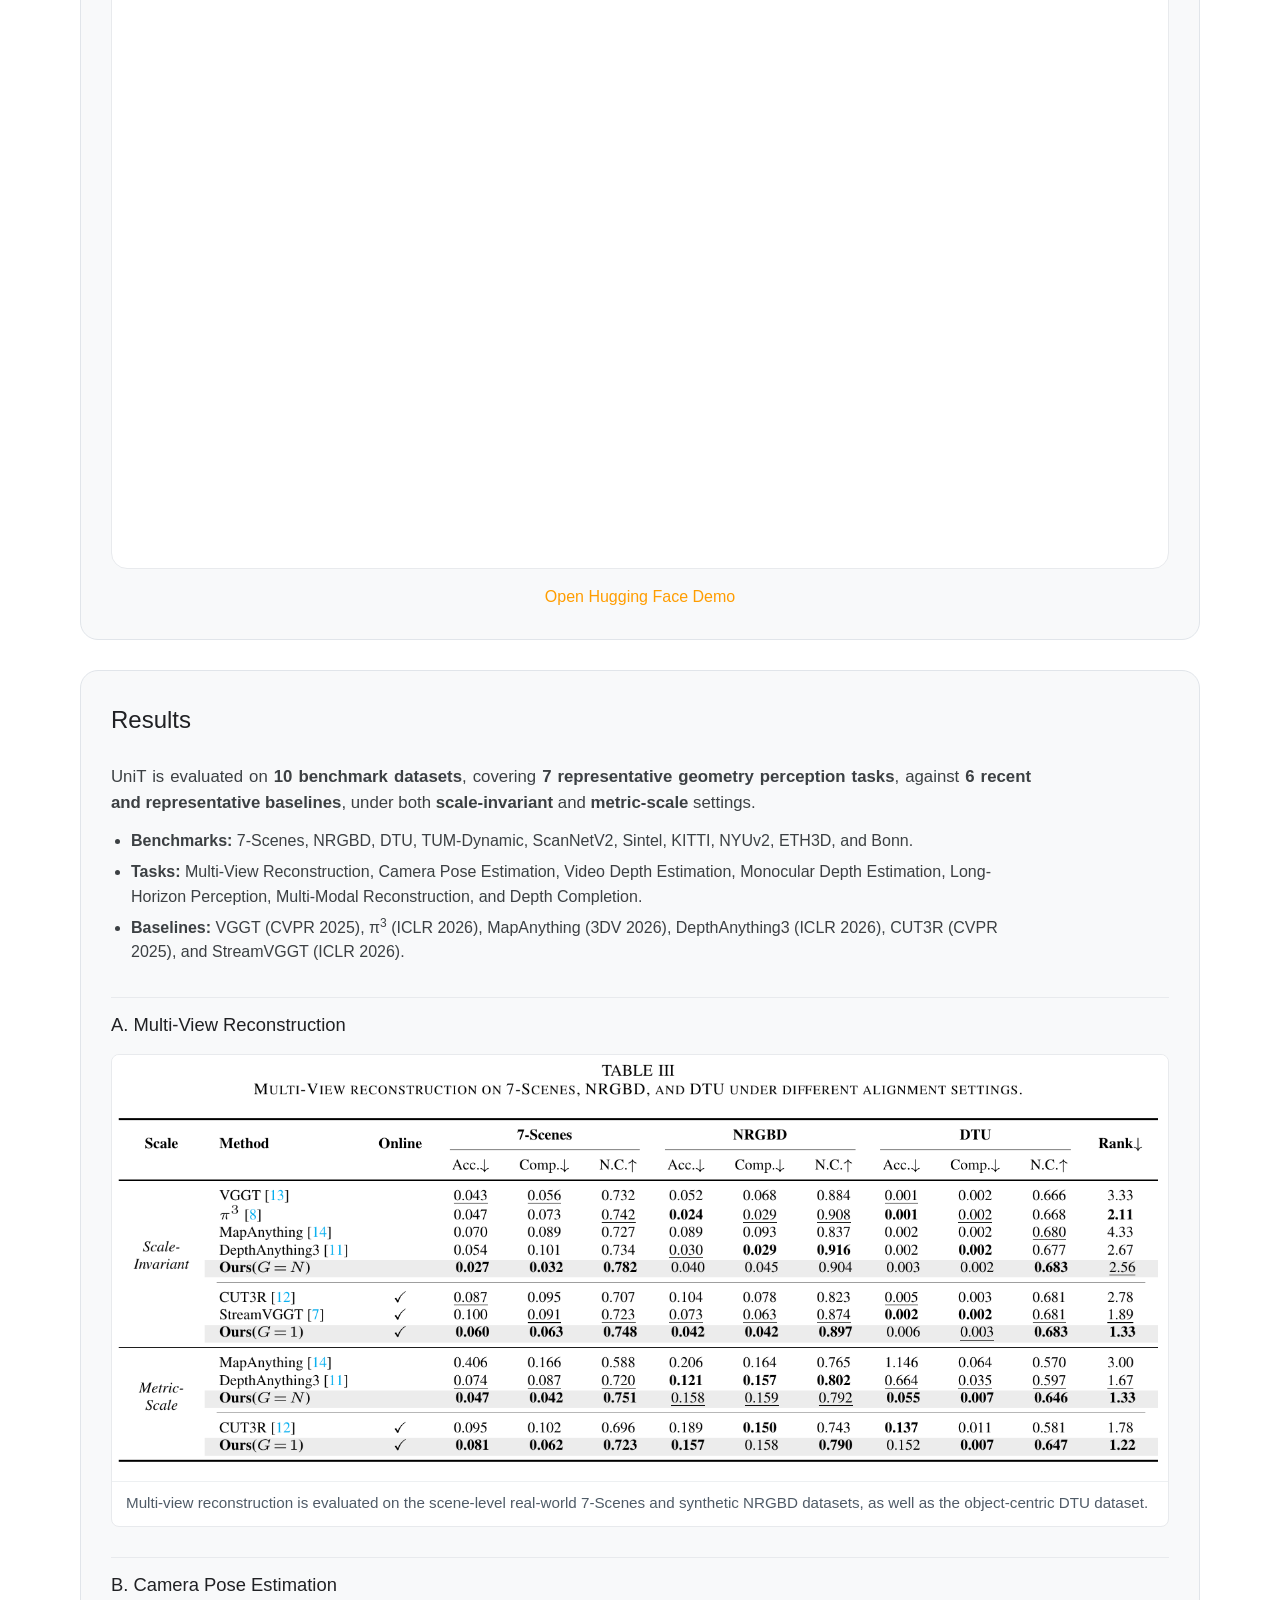
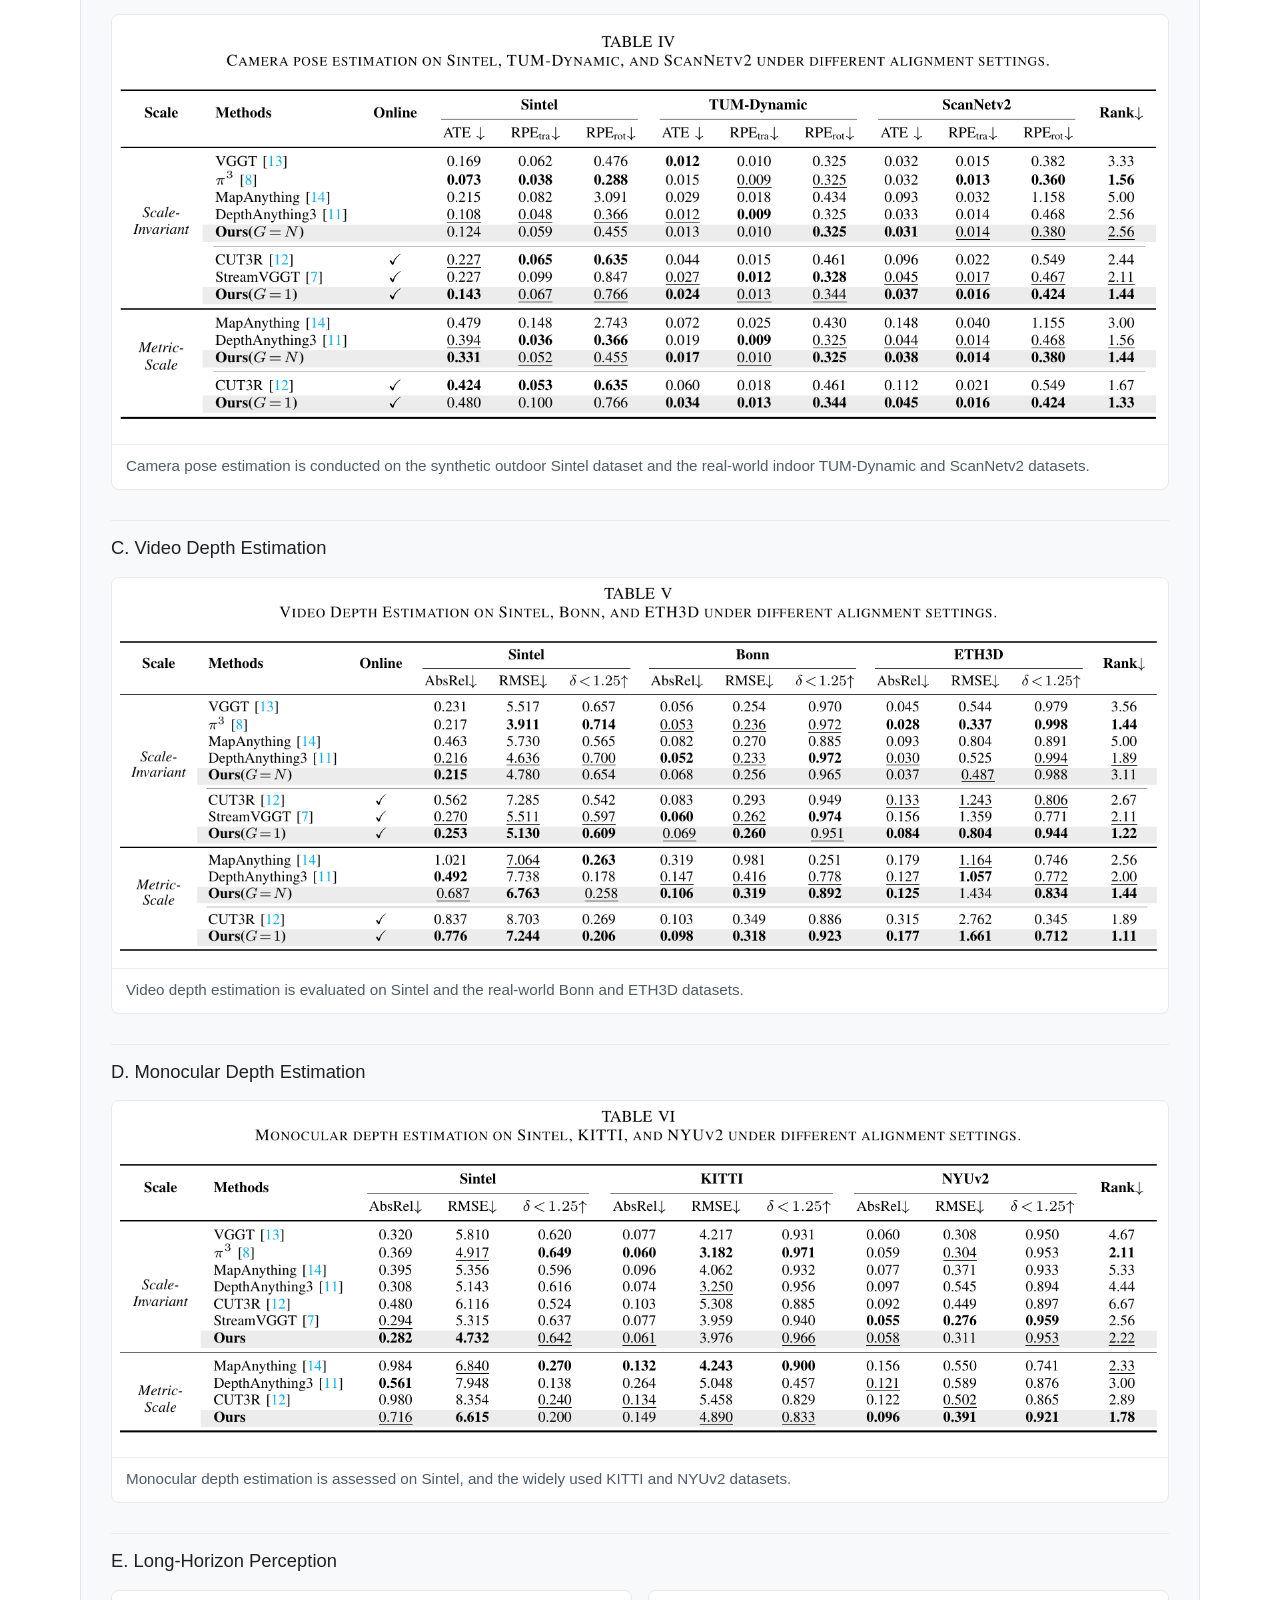
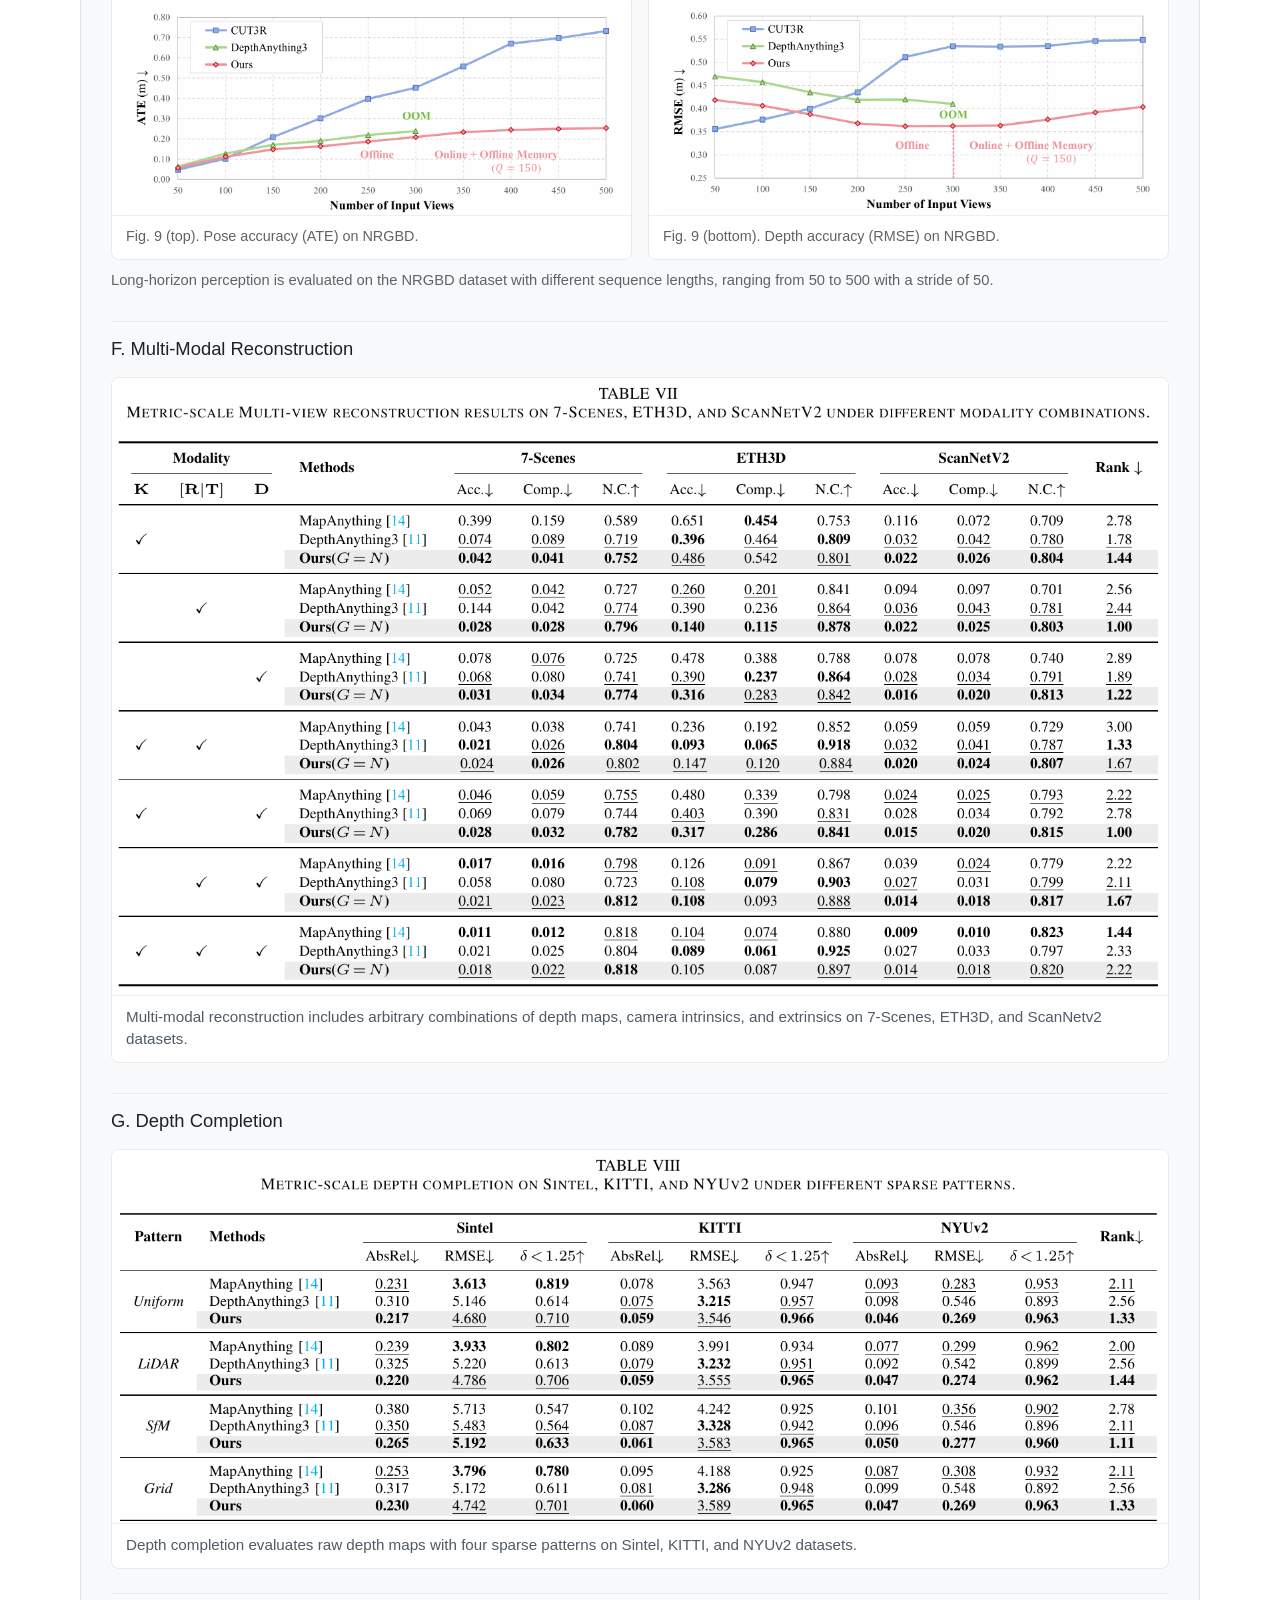
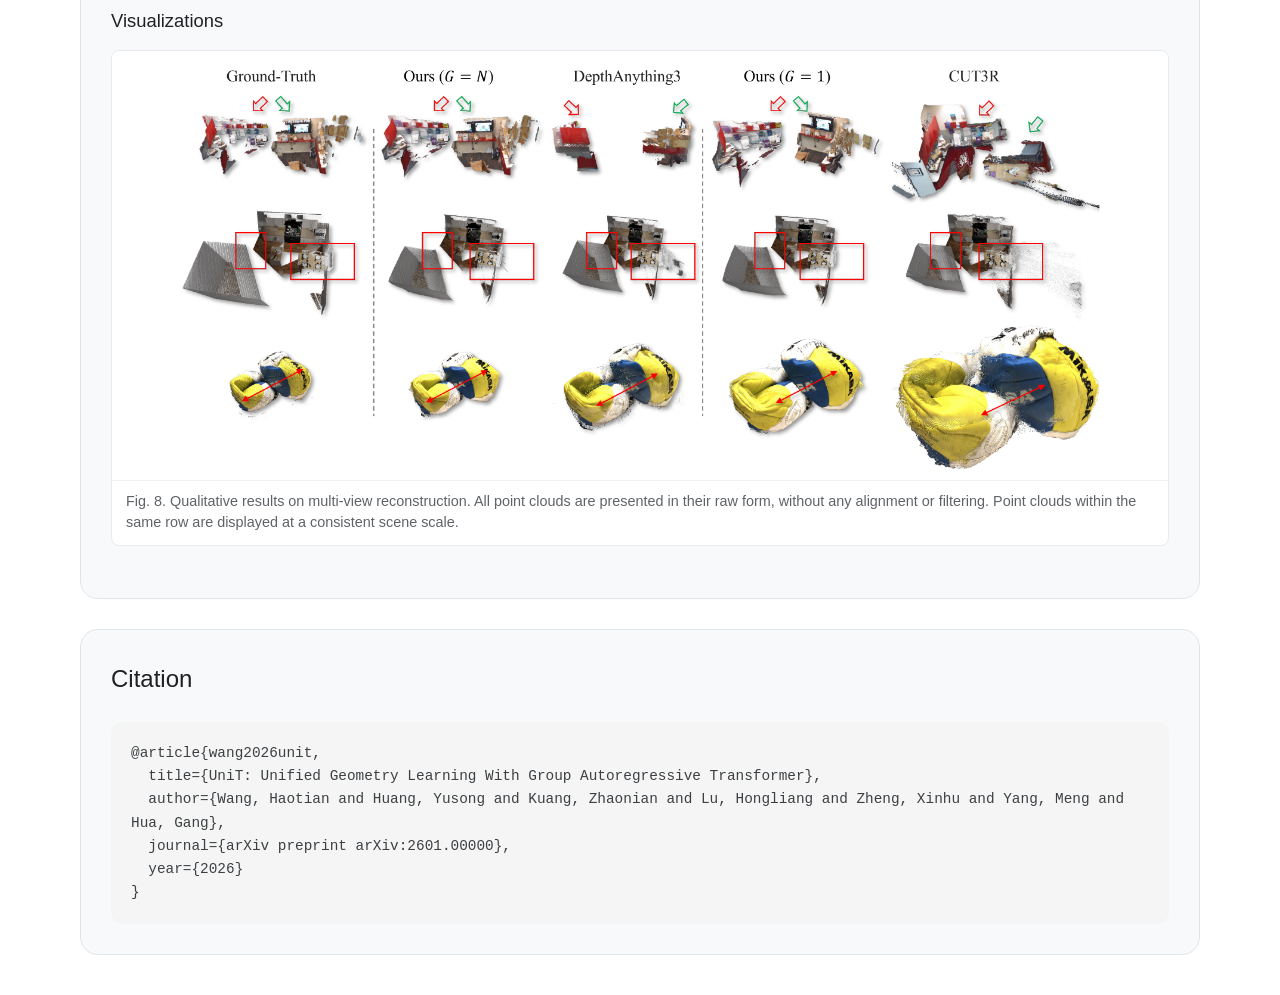
==== commit eca01365: "Polish GitHub Pages mobile layout" ====
--- a/index.html
+++ b/index.html
@@ -8,7 +8,7 @@
     <link rel="preconnect" href="https://fonts.googleapis.com">
     <link rel="preconnect" href="https://fonts.gstatic.com" crossorigin>
     <link href="https://fonts.googleapis.com/css2?family=Google+Sans:wght@400;500;700&display=swap" rel="stylesheet">
-    <link rel="stylesheet" href="style.css?v=20260520-balanced-examples">
+    <link rel="stylesheet" href="style.css?v=20260520-mobile-polish">
     <link rel="preload" as="image" href="assets/videos/intro_poster.jpg">
 </head>
 <body>
@@ -72,7 +72,7 @@
     <div class="method" id="overview">
         <h2>Overview</h2>
         <div class="fig-container" style="text-align:center;">
-            <img src="assets/overview.png" alt="UniT Overview" style="width:65%; max-width:100%; border-radius:20px; display:inline-block;">
+            <img class="overview-image" src="assets/overview.png" alt="UniT Overview">
         </div>
         <p>
             We present <strong>UniT</strong>, a unified feed-forward model that reformulates a wide range of geometry perception capabilities into a single framework, covering diverse <em>view configurations</em>, <em>modality combinations</em>, <em>metric-scale perception</em>, and <em>long-horizon scalability</em>. It supports both online and offline inference over an arbitrary number of views, flexibly incorporates auxiliary modalities such as camera parameters and depth maps, recovers geometry in metric scale measured in meters, and maintains bounded complexity over long horizons in in-the-wild environments.
@@ -191,7 +191,7 @@
     <!-- Hugging Face Demo -->
     <div class="demo-container" id="hf-demo">
         <h2>Demo</h2>
-        <p class="demo-description">Run UniT directly in the embedded Hugging Face Space.</p>
+        <p class="demo-description">Run UniT directly from the Hugging Face Space.</p>
         <div class="hf-space-wrapper">
             <iframe
                 src="https://enceladush-unit.hf.space/"
@@ -205,7 +205,7 @@
         </div>
         <p class="demo-link">
             <a href="https://enceladush-unit.hf.space/" target="_blank" rel="noopener noreferrer">
-                Open in Hugging Face Spaces →
+                Open Hugging Face Demo
             </a>
         </p>
     </div>
--- a/style.css
+++ b/style.css
@@ -232,6 +232,13 @@
     border: none;
     margin-bottom: 15px;
     box-sizing: border-box;
+}
+
+.overview-image {
+    width: 65%;
+    max-width: 100%;
+    border-radius: 20px;
+    display: inline-block;
 }
 
 .capabilities-images {
@@ -1227,36 +1234,100 @@
 /* Responsive */
 @media (max-width: 600px) {
     body {
-        margin: 20px auto;
-        padding: 0 15px;
-    }
-    
-    h1 { font-size: 1.5em; }
-    h2 { font-size: 1.4em; }
-    
-    .authors { font-size: 0.75em; }
-    .authors span { margin: 0 3px; }
-    .affiliations { font-size: 0.7em; }
-    .links { gap: 10px; }
-    .links a { min-width: 92px; height: 40px; padding: 8px 15px; }
+        margin: 0 auto 24px;
+        padding: max(30px, calc(env(safe-area-inset-top) + 18px)) 12px 24px;
+    }
+    
+    h1 {
+        max-width: 24rem;
+        margin: 0 auto 18px;
+        font-size: clamp(1.55rem, 6.4vw, 1.95rem);
+        line-height: 1.12;
+    }
+
+    h2 {
+        font-size: 1.4em;
+    }
+    
+    .authors {
+        margin-bottom: 10px;
+        font-size: 0.8rem;
+        line-height: 1.45;
+    }
+
+    .authors span {
+        margin: 0 3px;
+    }
+
+    .affiliations {
+        margin-bottom: 24px;
+        font-size: 0.74rem;
+        line-height: 1.45;
+    }
+
+    .links {
+        display: grid;
+        grid-template-columns: repeat(3, minmax(0, 1fr));
+        gap: 8px;
+        margin-bottom: 30px;
+    }
+
+    .links a {
+        width: 100%;
+        min-width: 0;
+        height: 42px;
+        padding: 8px 10px;
+        gap: 7px;
+        font-size: 0.94rem;
+    }
+
+    .links a svg,
+    .links a img {
+        width: 18px;
+        height: 18px;
+    }
     
     .abstract, .citation, .visualization-container, .method, .results, .capabilities, .demo-container, .acknowledgements {
-        padding: 18px;
+        padding: 20px 16px;
         border-radius: 14px;
-    }
-    
-    .video-container { border-radius: 14px; }
-    .video-container video { border-radius: 14px 14px 0 0; }
-    .video-placeholder { border-radius: 12px; }
+        margin-bottom: 24px;
+    }
+    
+    .video-container {
+        border-radius: 14px;
+        margin-bottom: 24px;
+    }
+
+    .video-container video {
+        aspect-ratio: 16 / 9;
+        border-radius: 14px 14px 0 0;
+        background: #fff;
+        object-fit: contain;
+    }
+
+    .video-placeholder {
+        border-radius: 12px;
+    }
     
     .abstract h2, .citation h2, .visualization-container h2, .method h2, .results h2, .capabilities h2, .demo-container h2, .acknowledgements h2 {
-        font-size: 1.3em;
-    }
-    
+        margin-bottom: 0.8em;
+        font-size: 1.45rem;
+        line-height: 1.2;
+    }
+
+    .chapters {
+        display: grid;
+        grid-template-columns: repeat(2, minmax(0, 1fr));
+        gap: 8px;
+        margin-bottom: 0;
+        padding: 12px;
+    }
+
     .chapters button {
-        flex-basis: 80px;
-        padding: 5px 6px;
-        font-size: 0.75em;
+        min-height: 40px;
+        padding: 6px 8px;
+        font-size: 0.82rem;
+        line-height: 1.2;
     }
     
     .visualization {
@@ -1267,7 +1338,53 @@
     #canvas { border-radius: 12px; }
     
     .abstract p, .method p, .results p, .capabilities p, .acknowledgements p {
-        font-size: 0.95em;
+        text-align: left;
+        font-size: 0.95rem;
+        line-height: 1.58;
+    }
+
+    .fig-container {
+        padding: 0;
+        border-radius: 10px;
+    }
+
+    .overview-image {
+        width: 100%;
+        border-radius: 12px;
+    }
+
+    .demo-description {
+        margin-bottom: 16px;
+        font-size: 0.95rem;
+        line-height: 1.5;
+    }
+
+    .hf-space-wrapper {
+        display: none;
+    }
+
+    .demo-link {
+        margin-top: 0;
+    }
+
+    .demo-link a {
+        display: inline-flex;
+        align-items: center;
+        justify-content: center;
+        width: 100%;
+        min-height: 42px;
+        padding: 9px 14px;
+        border-radius: 8px;
+        background: #1a73e8;
+        color: #fff;
+        text-decoration: none;
+        box-shadow: 0 2px 4px rgba(0,0,0,0.1);
+    }
+
+    .demo-link a:hover {
+        background: #185abc;
+        color: #fff;
+        text-decoration: none;
     }
 
     .result-table-list {
@@ -1286,31 +1403,40 @@
 
     .result-task-title {
         width: 100%;
-        margin-bottom: -6px;
-        font-size: 1.05em;
+        margin: 4px 0 -4px;
+        font-size: 1.05rem;
+        line-height: 1.25;
+    }
+
+    .result-task-desc,
+    .result-group-caption {
+        font-size: 0.88rem;
+        line-height: 1.45;
     }
 
     .result-figure {
-        overflow-x: auto;
-    }
-
-    .result-figure img {
-        min-width: 760px;
-    }
-
+        overflow: hidden;
+    }
+
+    .result-figure img,
     .result-figure-wide img {
-        min-width: 680px;
+        width: 100%;
+        min-width: 0;
+        max-width: 100%;
+        height: auto;
+    }
+
+    .result-figure figcaption {
+        padding: 10px 12px;
+        font-size: 0.84rem;
+        line-height: 1.42;
     }
     
     .citation pre {
-        padding: 15px;
+        padding: 14px;
         border-radius: 10px;
-        font-size: 0.8em;
-    }
-    
-    .fig-container {
-        padding: 0;
-        border-radius: 10px;
+        font-size: 0.72rem;
+        line-height: 1.55;
     }
     
     .capabilities-images {
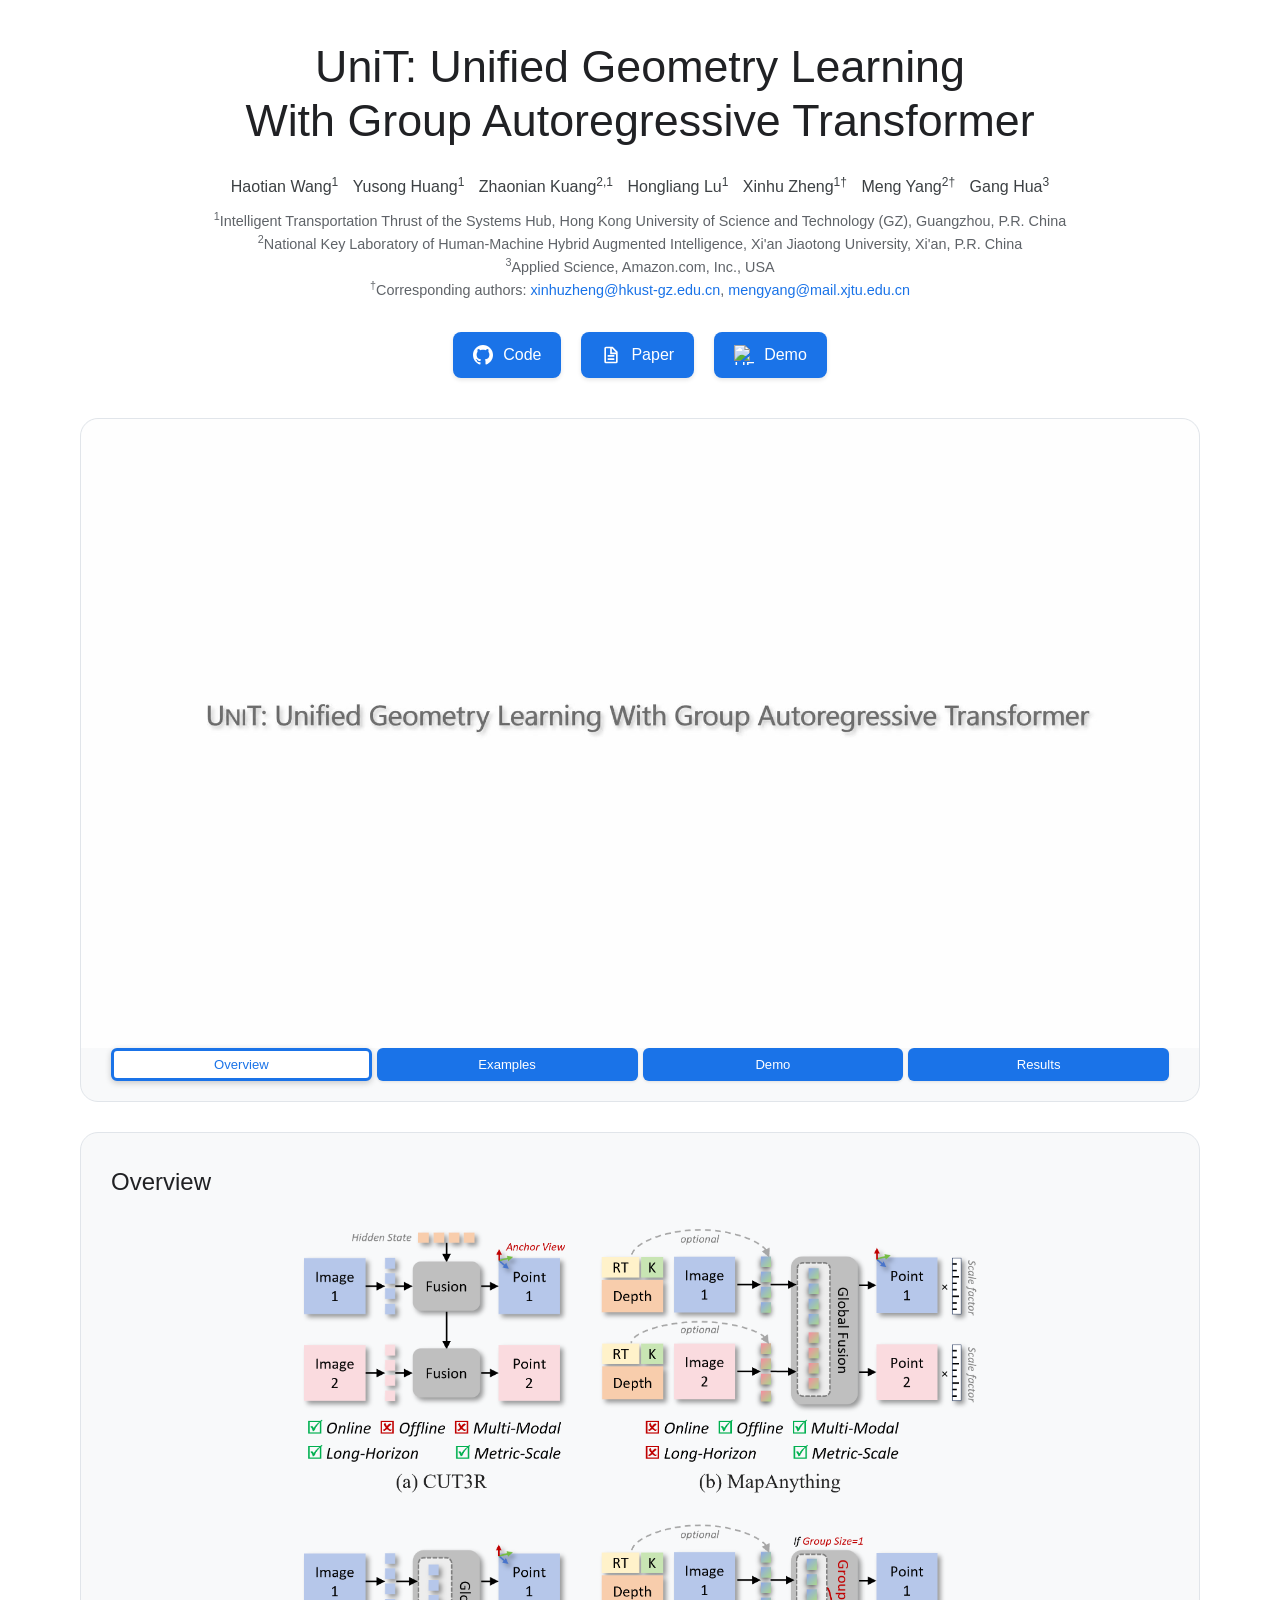
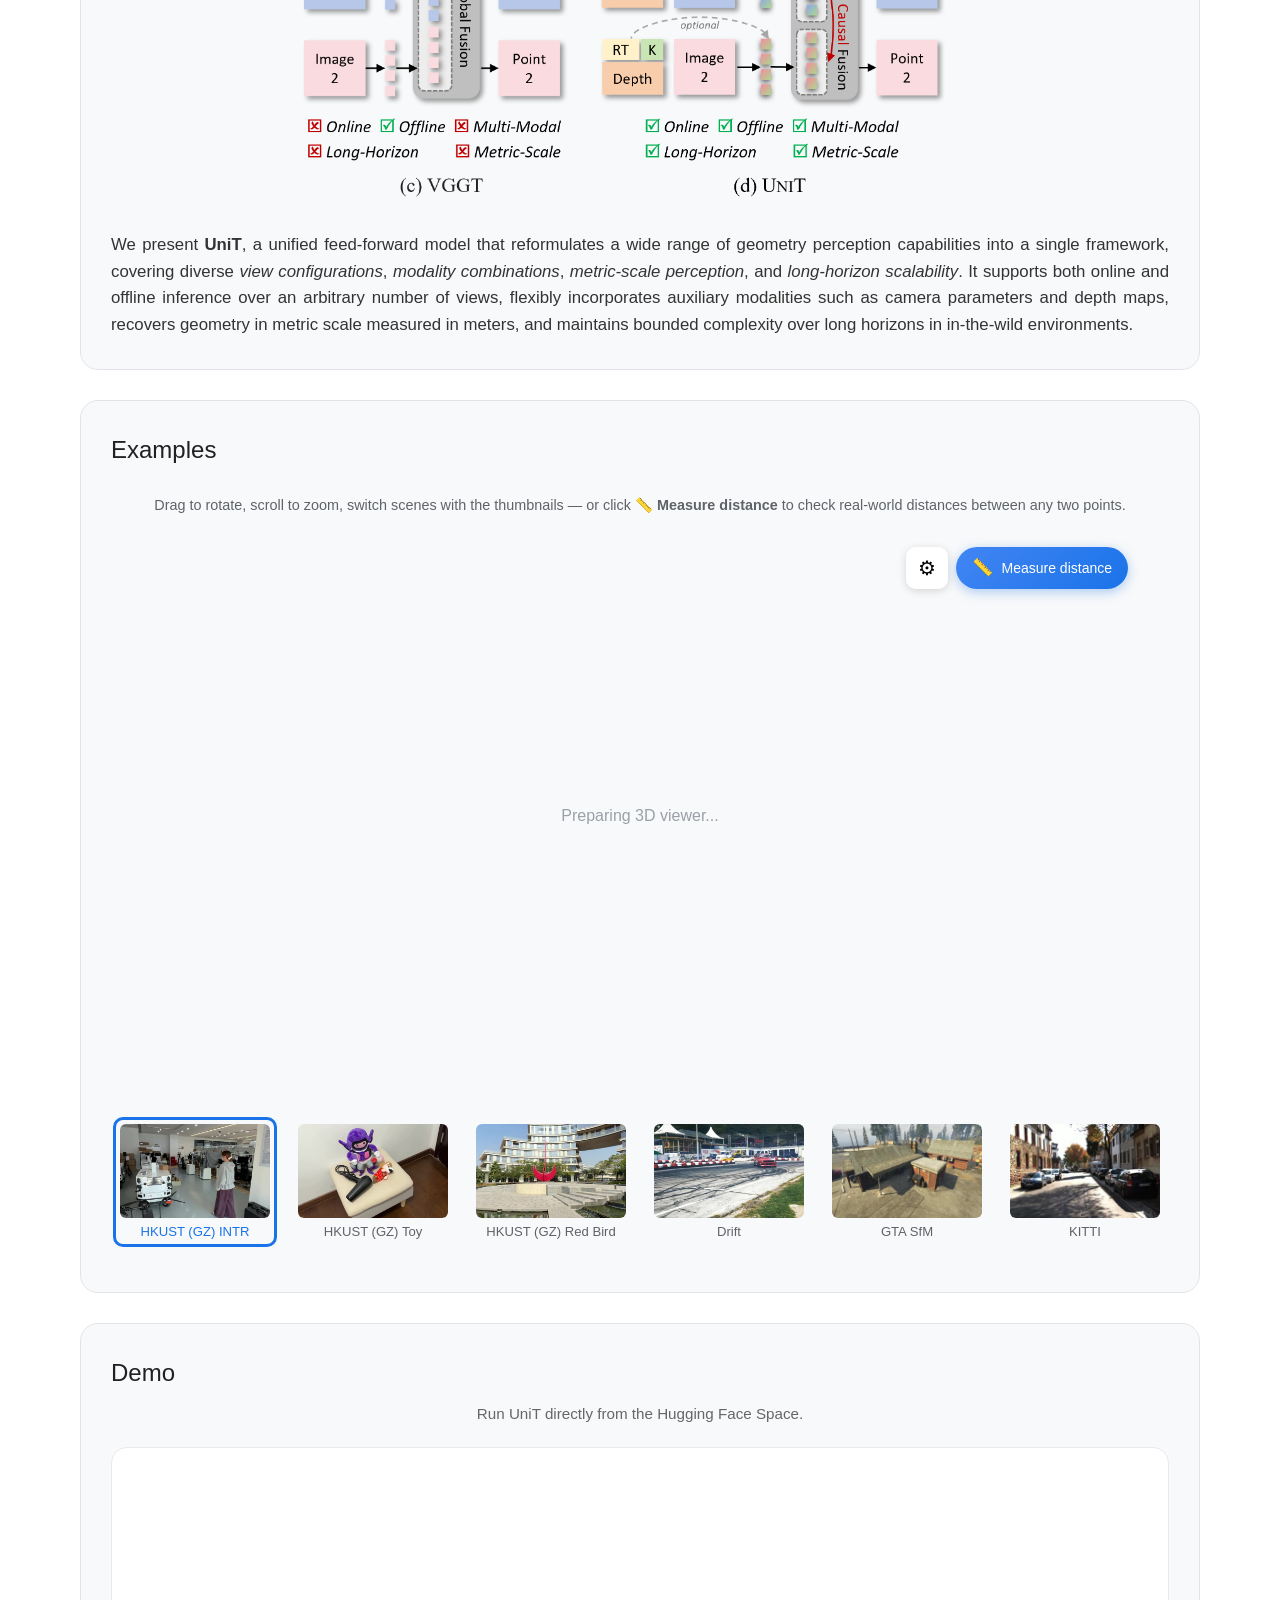
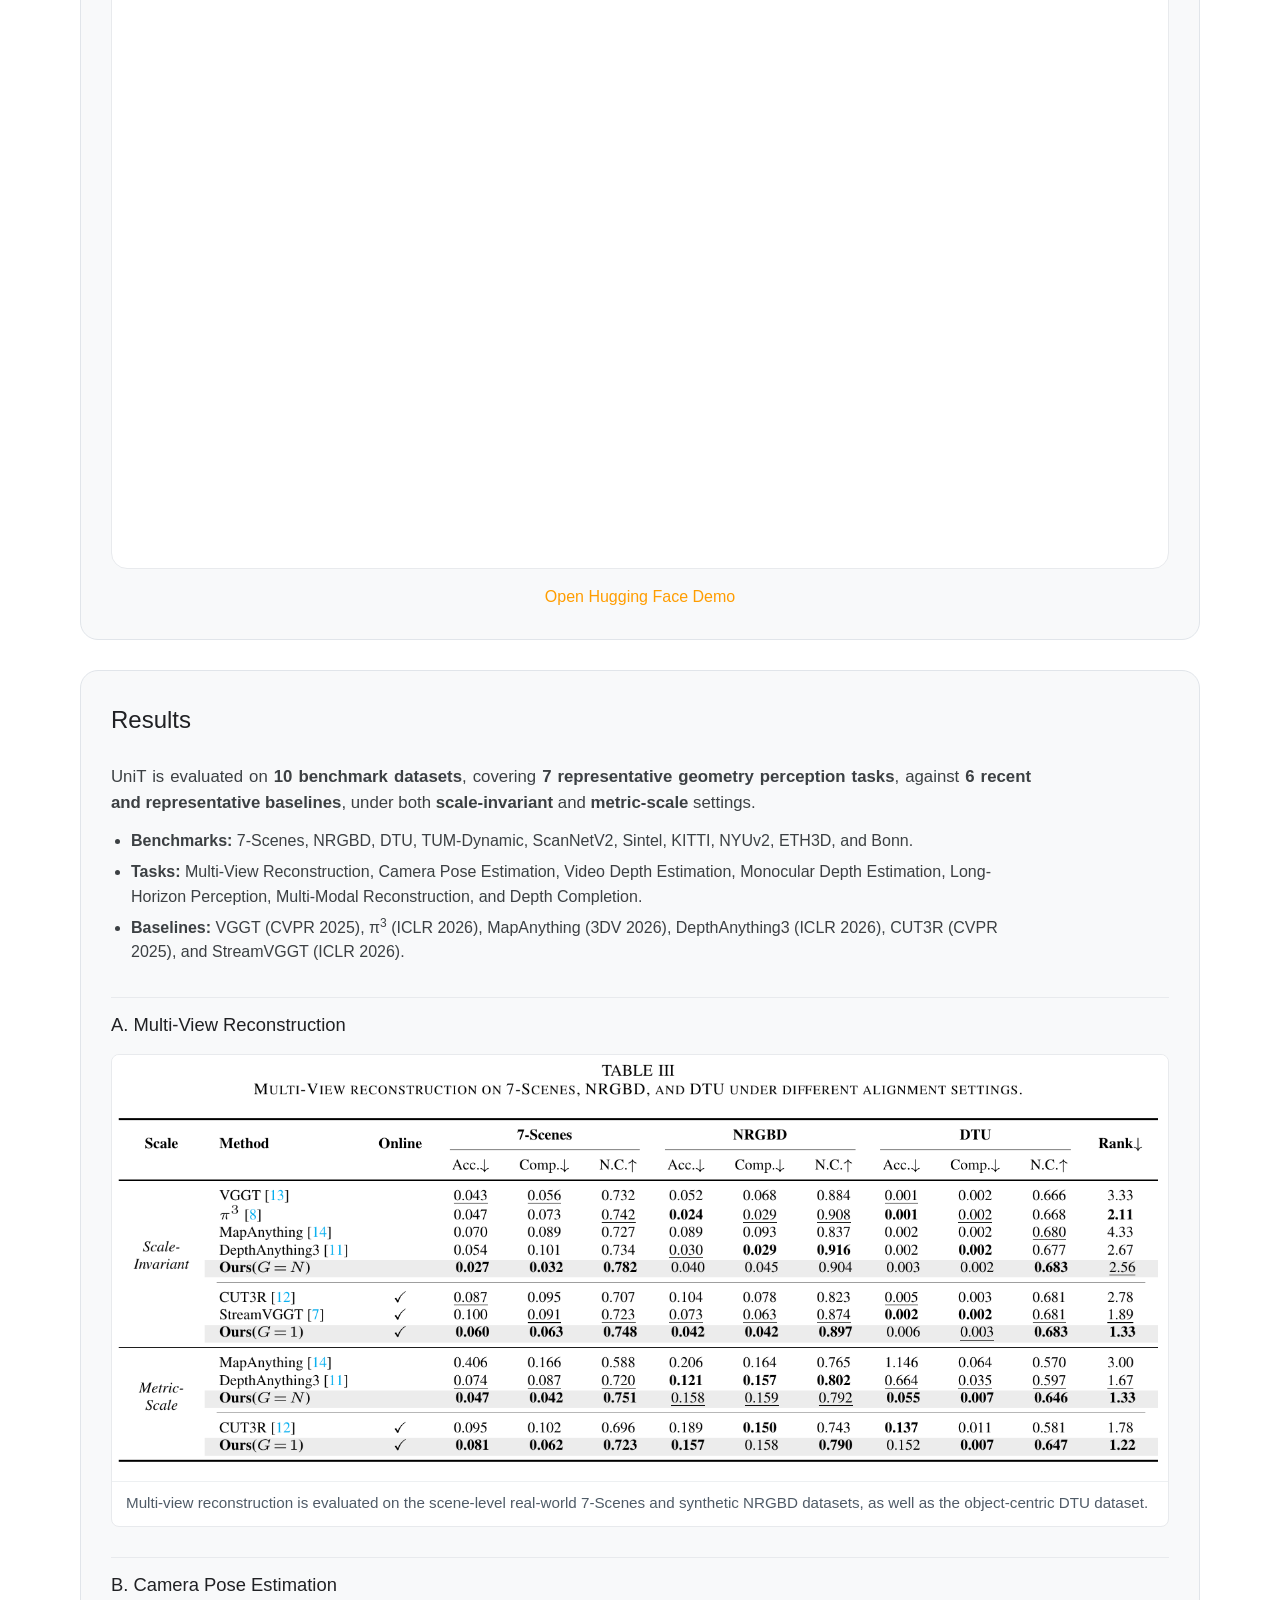
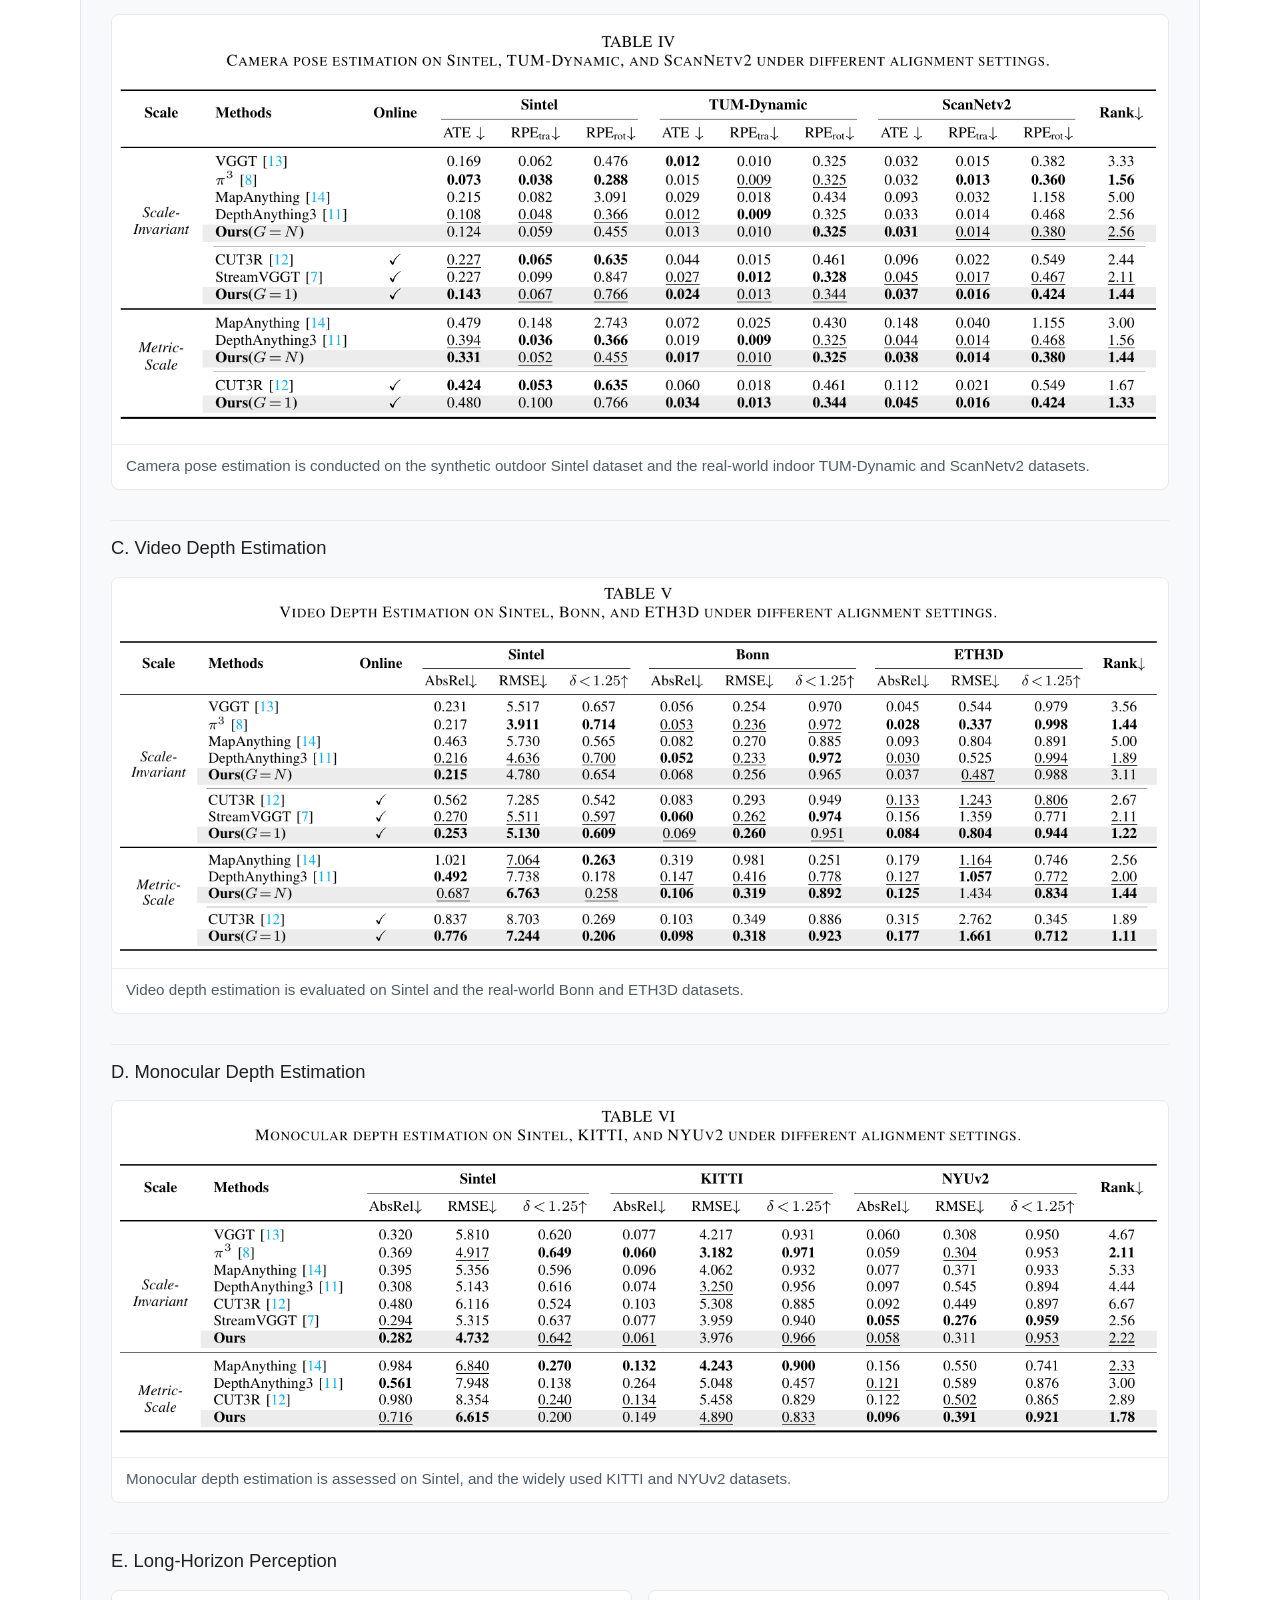
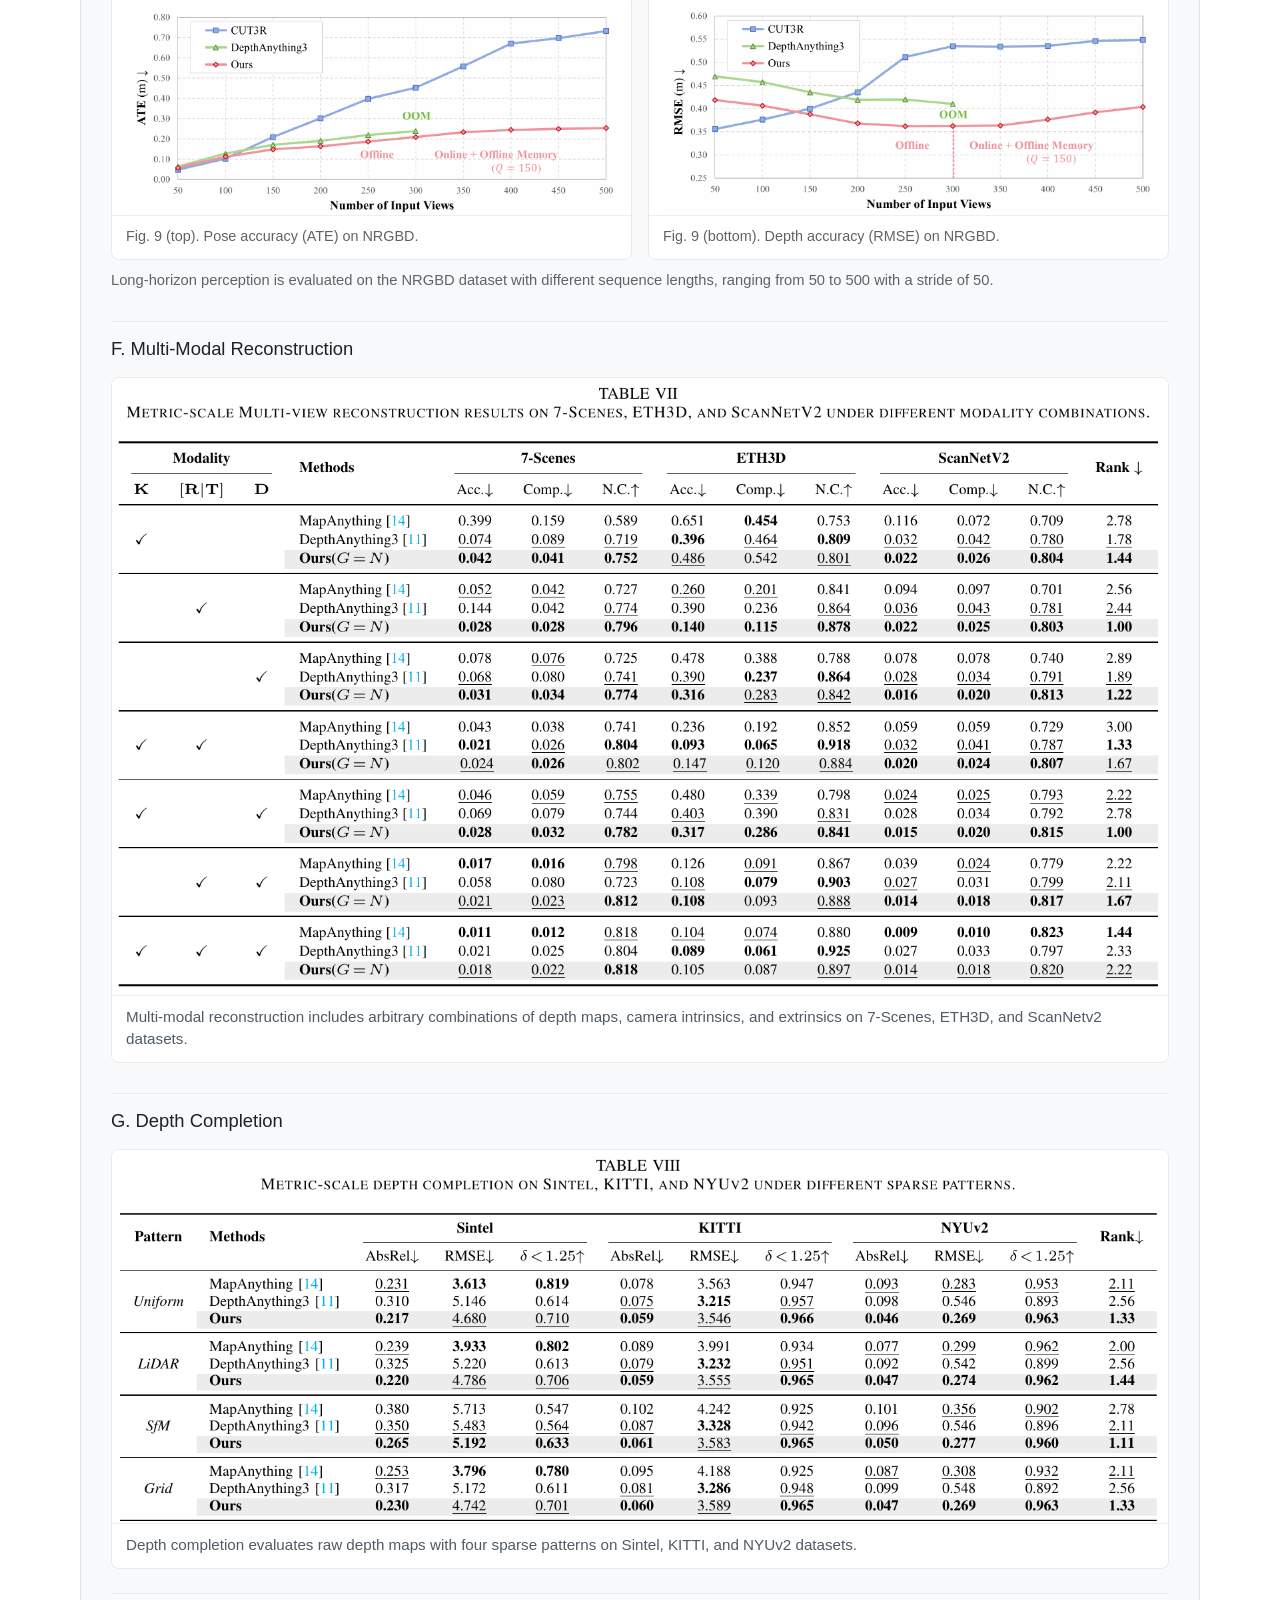
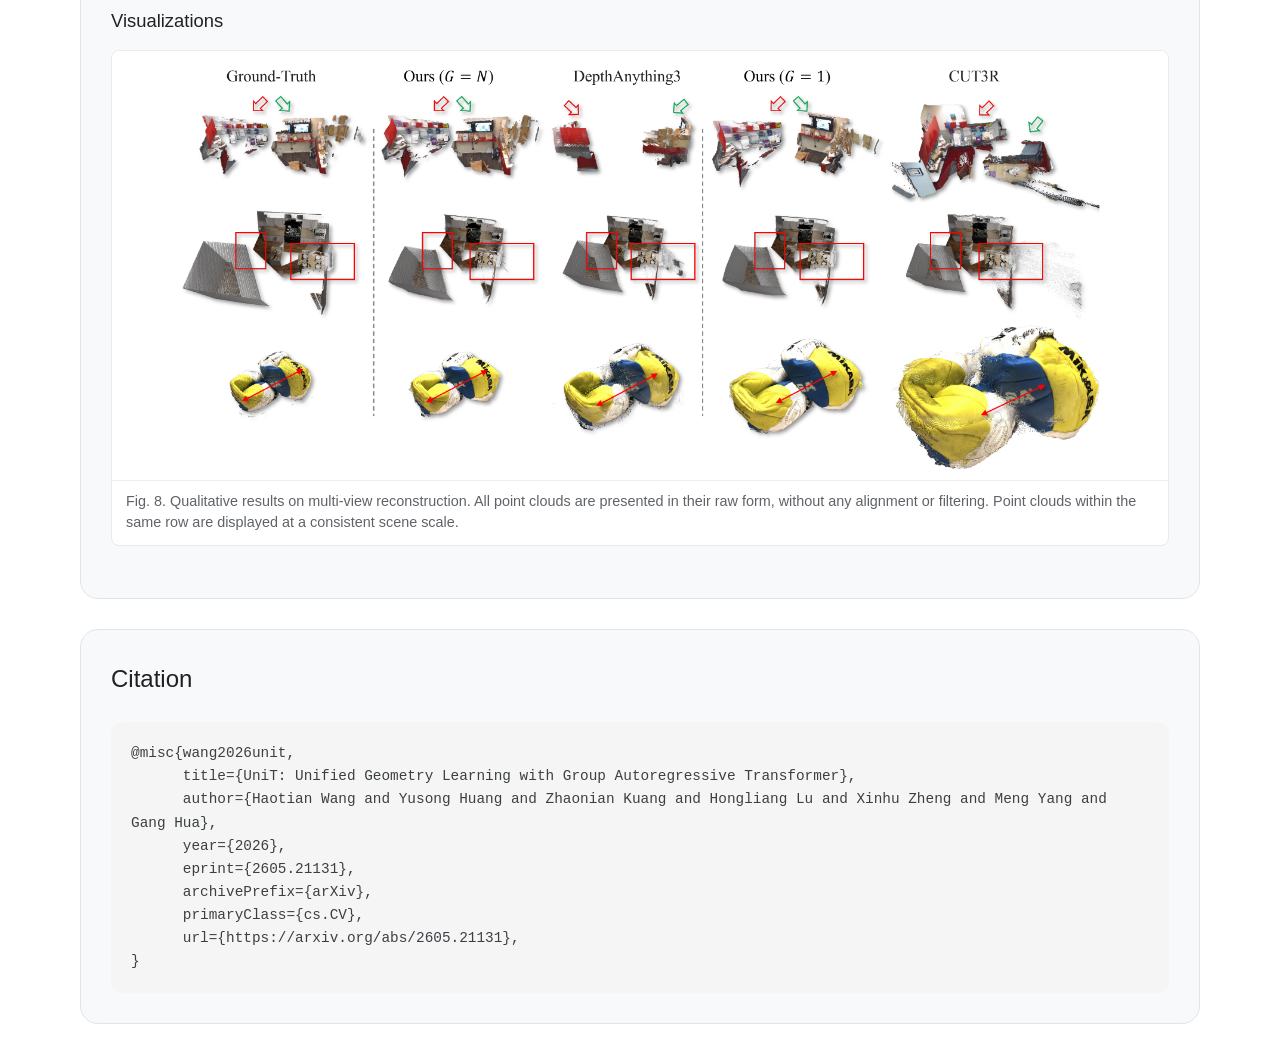
==== commit 629ab47f: "Update paper link and citation" ====
--- a/index.html
+++ b/index.html
@@ -8,7 +8,7 @@
     <link rel="preconnect" href="https://fonts.googleapis.com">
     <link rel="preconnect" href="https://fonts.gstatic.com" crossorigin>
     <link href="https://fonts.googleapis.com/css2?family=Google+Sans:wght@400;500;700&display=swap" rel="stylesheet">
-    <link rel="stylesheet" href="style.css?v=20260520-mobile-polish">
+    <link rel="stylesheet" href="style.css?v=20260520-lightbox-matte">
     <link rel="preload" as="image" href="assets/videos/intro_poster.jpg">
 </head>
 <body>
@@ -41,7 +41,7 @@
             <svg xmlns="http://www.w3.org/2000/svg" width="16" height="16" viewBox="0 0 24 24" fill="currentColor"><path d="M12 0c-6.626 0-12 5.373-12 12 0 5.302 3.438 9.8 8.207 11.387.599.111.793-.261.793-.577v-2.234c-3.338.726-4.033-1.416-4.033-1.416-.546-1.387-1.333-1.756-1.333-1.756-1.089-.745.083-.729.083-.729 1.205.084 1.839 1.237 1.839 1.237 1.07 1.834 2.807 1.304 3.492.997.107-.775.418-1.305.762-1.604-2.665-.305-5.467-1.334-5.467-5.931 0-1.311.469-2.381 1.236-3.221-.124-.303-.535-1.524.117-3.176 0 0 1.008-.322 3.301 1.23.957-.266 1.983-.399 3.003-.404 1.02.005 2.047.138 3.006.404 2.291-1.552 3.297-1.23 3.297-1.23.653 1.653.242 2.874.118 3.176.77.84 1.235 1.911 1.235 3.221 0 4.609-2.807 5.624-5.479 5.921.43.372.823 1.102.823 2.222v3.293c0 .319.192.694.801.576 4.765-1.589 8.199-6.086 8.199-11.386 0-6.627-5.373-12-12-12z"/></svg>
             Code
         </a>
-        <a href="#">
+        <a href="https://arxiv.org/abs/2605.21131" target="_blank" rel="noopener noreferrer">
             <svg xmlns="http://www.w3.org/2000/svg" width="16" height="16" viewBox="0 0 24 24" fill="currentColor"><path d="M14 2H6a2 2 0 0 0-2 2v16a2 2 0 0 0 2 2h12a2 2 0 0 0 2-2V8l-6-6zm-1 2l5 5h-5V4zM6 20V4h5v7h7v9H6z"/><path d="M8 12h8v2H8zm0 4h8v2H8z"/></svg>
             Paper
         </a>
@@ -55,8 +55,8 @@
     <div class="video-container">
         <!-- `preload="none"` keeps the 18 MB intro.mp4 off the network on
              first paint. The poster image (36 KB, preloaded above)
-             renders immediately. script.js flips preload to "auto" and
-             calls play() once the intro becomes visible. -->
+             renders immediately. script.js arms muted inline autoplay once
+             the intro becomes visible. -->
         <video id="intro-video" autoplay muted loop playsinline preload="none" poster="assets/videos/intro_poster.jpg">
             <source src="assets/videos/intro.mp4" type="video/mp4">
         </video>
@@ -283,14 +283,17 @@
     <!-- Citation -->
     <div class="citation">
         <h2>Citation</h2>
-<pre>@article{wang2026unit,
-  title={UniT: Unified Geometry Learning With Group Autoregressive Transformer},
-  author={Wang, Haotian and Huang, Yusong and Kuang, Zhaonian and Lu, Hongliang and Zheng, Xinhu and Yang, Meng and Hua, Gang},
-  journal={arXiv preprint arXiv:2601.00000},
-  year={2026}
+<pre>@misc{wang2026unit,
+      title={UniT: Unified Geometry Learning with Group Autoregressive Transformer},
+      author={Haotian Wang and Yusong Huang and Zhaonian Kuang and Hongliang Lu and Xinhu Zheng and Meng Yang and Gang Hua},
+      year={2026},
+      eprint={2605.21131},
+      archivePrefix={arXiv},
+      primaryClass={cs.CV},
+      url={https://arxiv.org/abs/2605.21131},
 }</pre>
     </div>
 
-    <script src="script.js?v=20260508-dragfix"></script>
+    <script src="script.js?v=20260520-intro-autoplay"></script>
 </body>
 </html>
--- a/style.css
+++ b/style.css
@@ -139,6 +139,16 @@
     width: 100%;
     display: block;
     border-radius: 18px 18px 0 0;
+}
+
+.video-container video.video-fullscreen-enabled {
+    cursor: zoom-in;
+}
+
+.video-container video.video-fullscreen-enabled:focus-visible,
+.zoomable-image:focus-visible {
+    outline: 3px solid #1a73e8;
+    outline-offset: 4px;
 }
 
 .video-placeholder {
@@ -241,6 +251,10 @@
     display: inline-block;
 }
 
+.zoomable-image {
+    cursor: zoom-in;
+}
+
 .capabilities-images {
     display: flex;
     gap: 10px;
@@ -386,6 +400,106 @@
     color: #5f6368;
     font-size: 0.92em;
     line-height: 1.45;
+}
+
+/* Full-screen Image Viewer */
+body.lightbox-open {
+    overflow: hidden;
+}
+
+.image-lightbox {
+    position: fixed;
+    inset: 0;
+    z-index: 10000;
+    display: none;
+    align-items: center;
+    justify-content: center;
+    background: rgba(8, 12, 22, 0.94);
+    color: #fff;
+}
+
+.image-lightbox.open {
+    display: flex;
+}
+
+.image-lightbox-viewport {
+    position: absolute;
+    inset: 0;
+    display: flex;
+    align-items: center;
+    justify-content: center;
+    padding: 56px;
+    overflow: hidden;
+    touch-action: none;
+}
+
+.image-lightbox-img {
+    max-width: 100%;
+    max-height: 100%;
+    background: #fff;
+    border-radius: 10px;
+    box-shadow: 0 18px 60px rgba(0, 0, 0, 0.35);
+    object-fit: contain;
+    transform-origin: center center;
+    transition: transform 0.12s ease-out;
+    user-select: none;
+    -webkit-user-drag: none;
+    cursor: zoom-in;
+}
+
+.image-lightbox-img.is-zoomed {
+    cursor: grab;
+}
+
+.image-lightbox-img.is-dragging {
+    cursor: grabbing;
+    transition: none;
+}
+
+.image-lightbox-close,
+.image-lightbox-control {
+    border: 1px solid rgba(255, 255, 255, 0.24);
+    background: rgba(255, 255, 255, 0.14);
+    color: #fff;
+    font-family: inherit;
+    font-weight: 700;
+    line-height: 1;
+    cursor: pointer;
+    backdrop-filter: blur(12px);
+    -webkit-backdrop-filter: blur(12px);
+}
+
+.image-lightbox-close {
+    position: fixed;
+    top: 16px;
+    right: 16px;
+    z-index: 10002;
+    width: 42px;
+    height: 42px;
+    border-radius: 50%;
+    font-size: 1.35rem;
+}
+
+.image-lightbox-toolbar {
+    position: fixed;
+    right: 16px;
+    bottom: 16px;
+    z-index: 10002;
+    display: flex;
+    gap: 8px;
+}
+
+.image-lightbox-control {
+    min-width: 42px;
+    height: 42px;
+    border-radius: 8px;
+    padding: 0 12px;
+    font-size: 1rem;
+}
+
+.image-lightbox-close:hover,
+.image-lightbox-control:hover {
+    background: rgba(255, 255, 255, 0.22);
 }
 
 /* Visualization */
@@ -1431,6 +1545,28 @@
         font-size: 0.84rem;
         line-height: 1.42;
     }
+
+    .image-lightbox-viewport {
+        padding: 18px;
+    }
+
+    .image-lightbox-close {
+        top: max(12px, env(safe-area-inset-top));
+        right: 12px;
+        width: 40px;
+        height: 40px;
+    }
+
+    .image-lightbox-toolbar {
+        right: 12px;
+        bottom: max(12px, env(safe-area-inset-bottom));
+    }
+
+    .image-lightbox-control {
+        min-width: 40px;
+        height: 40px;
+        padding: 0 10px;
+    }
     
     .citation pre {
         padding: 14px;
